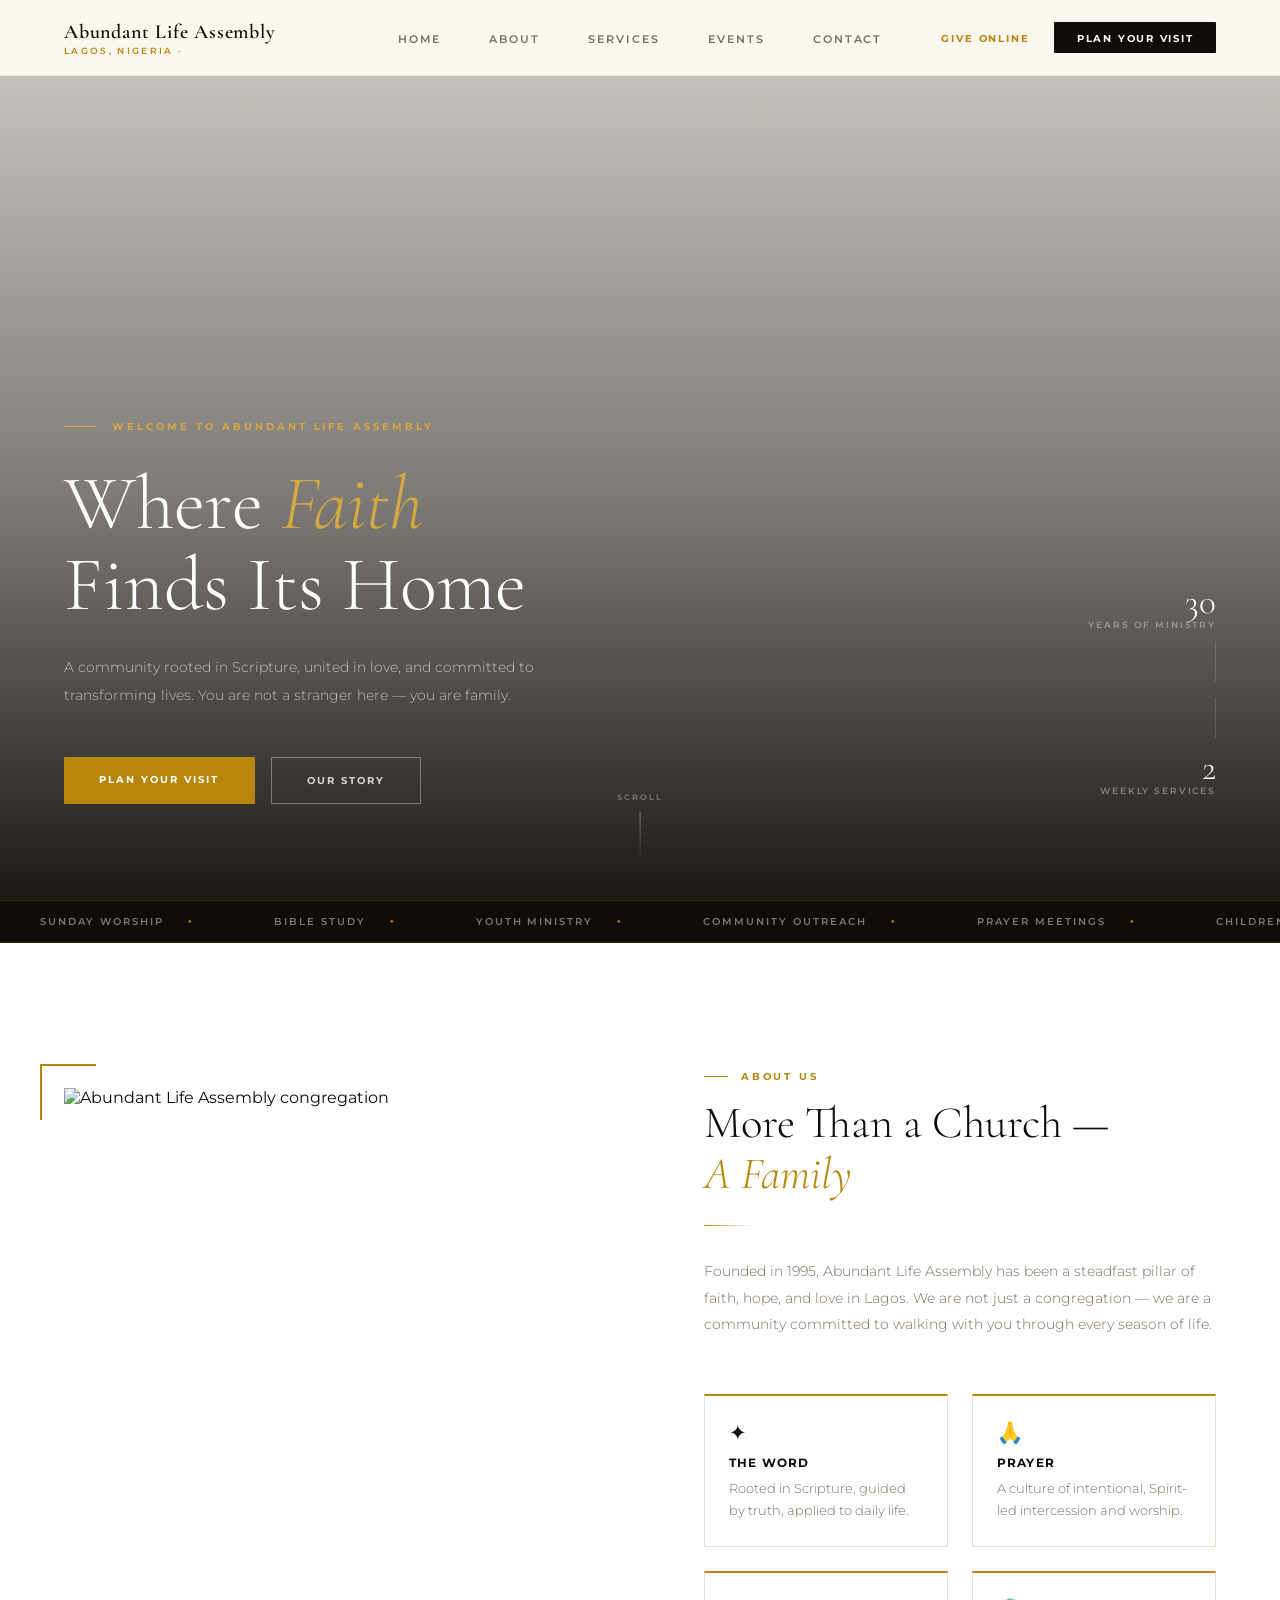
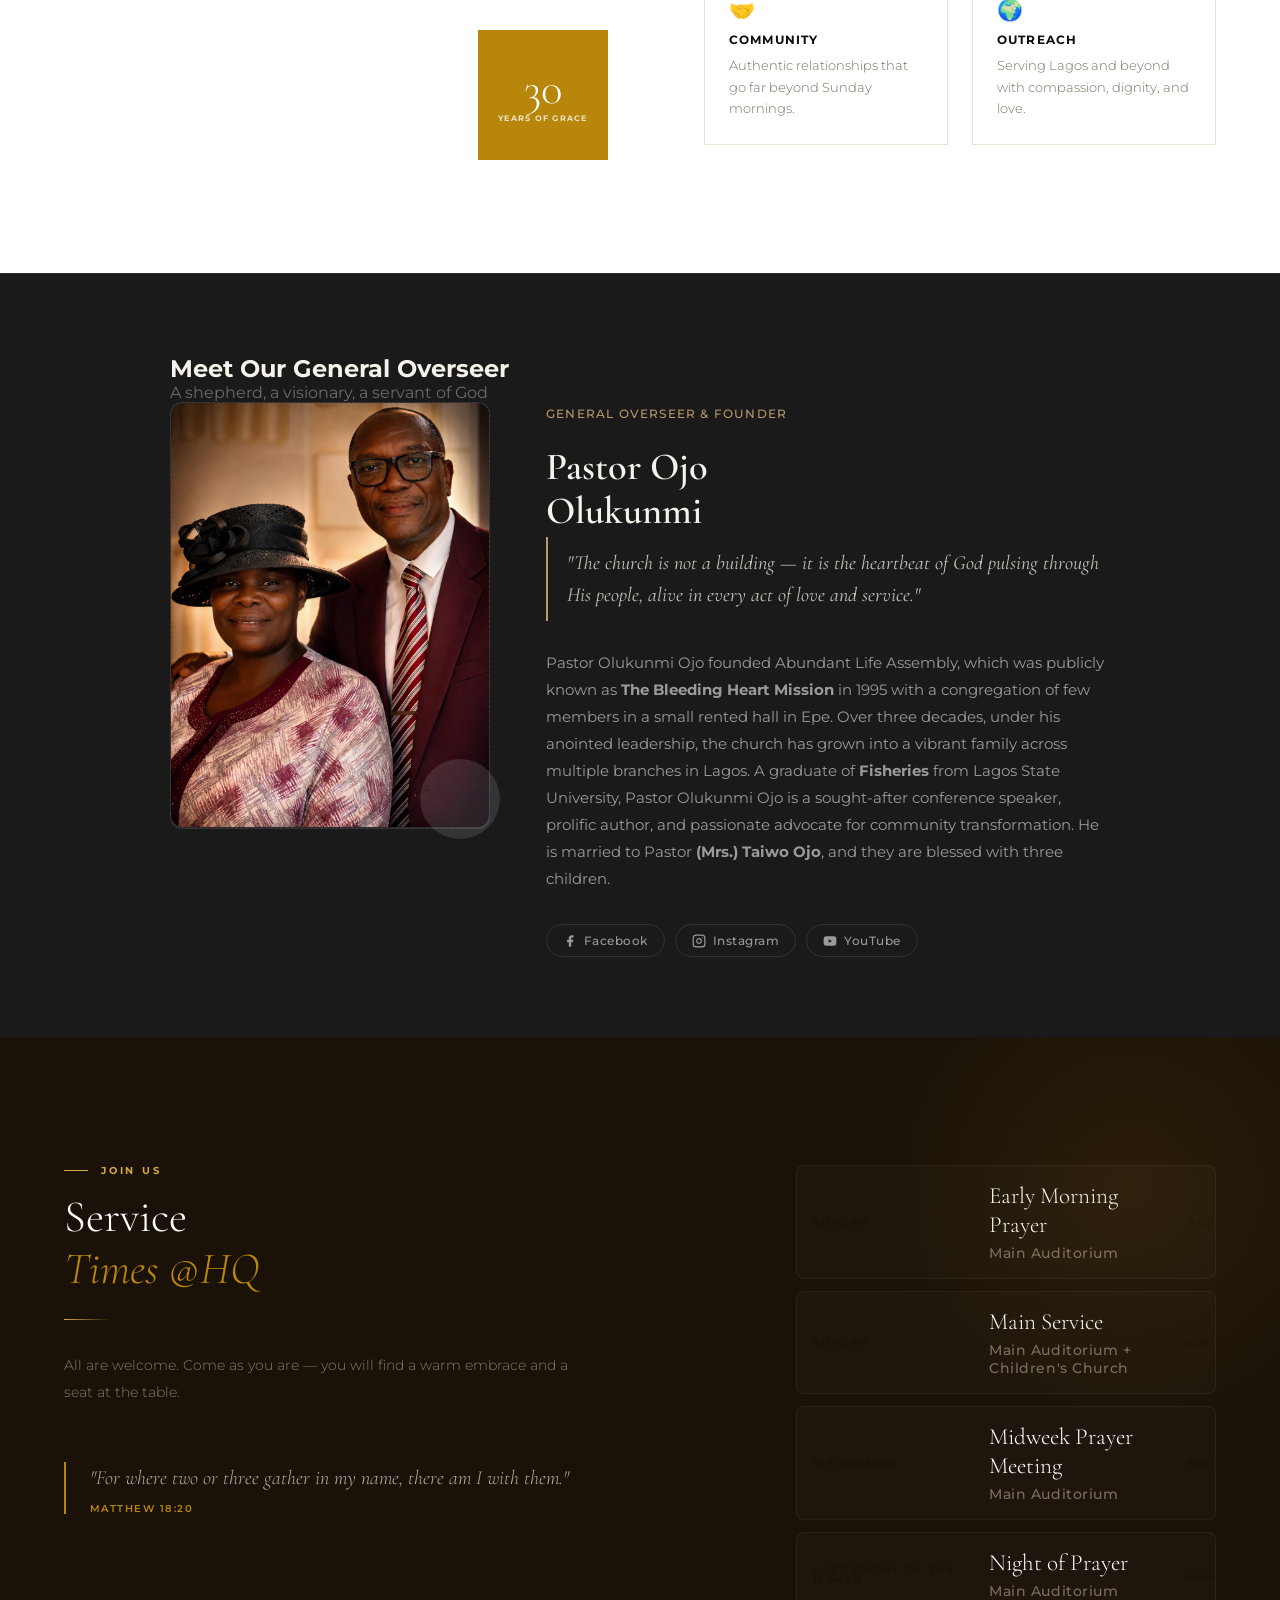
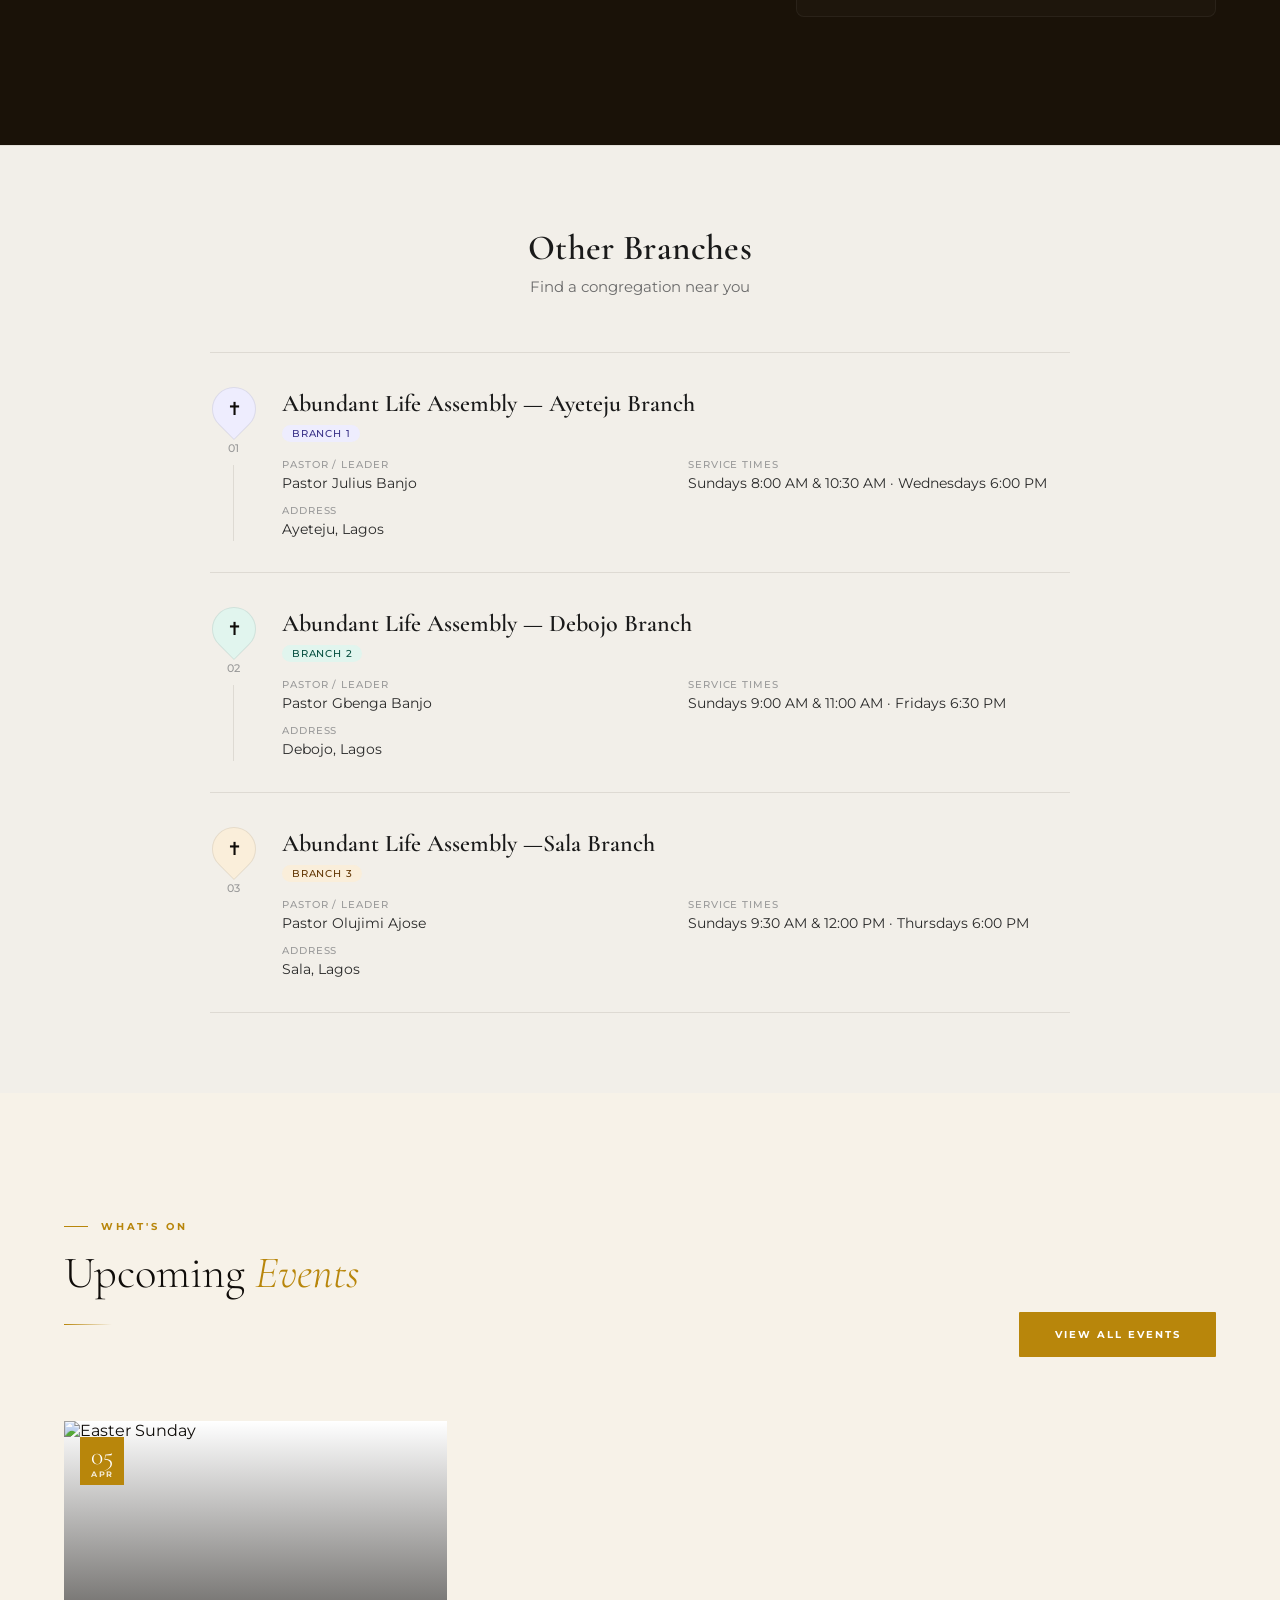
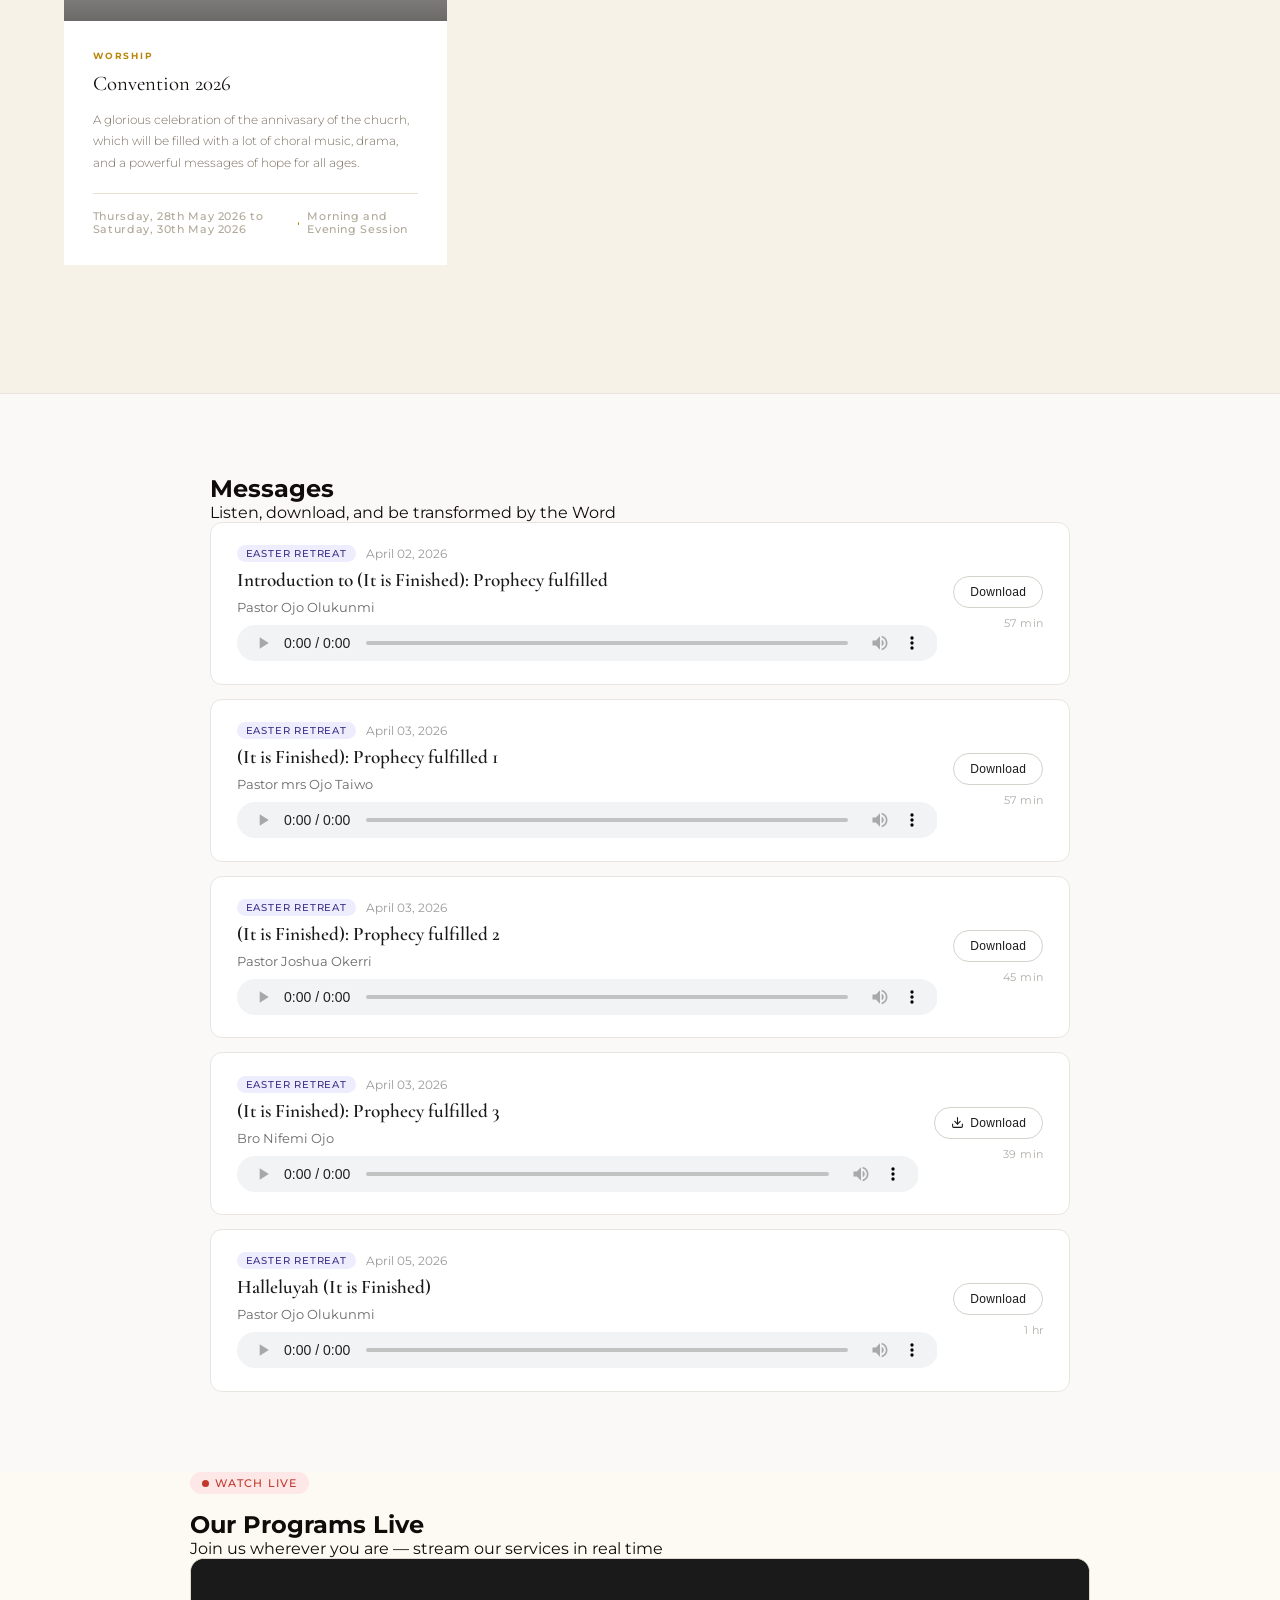
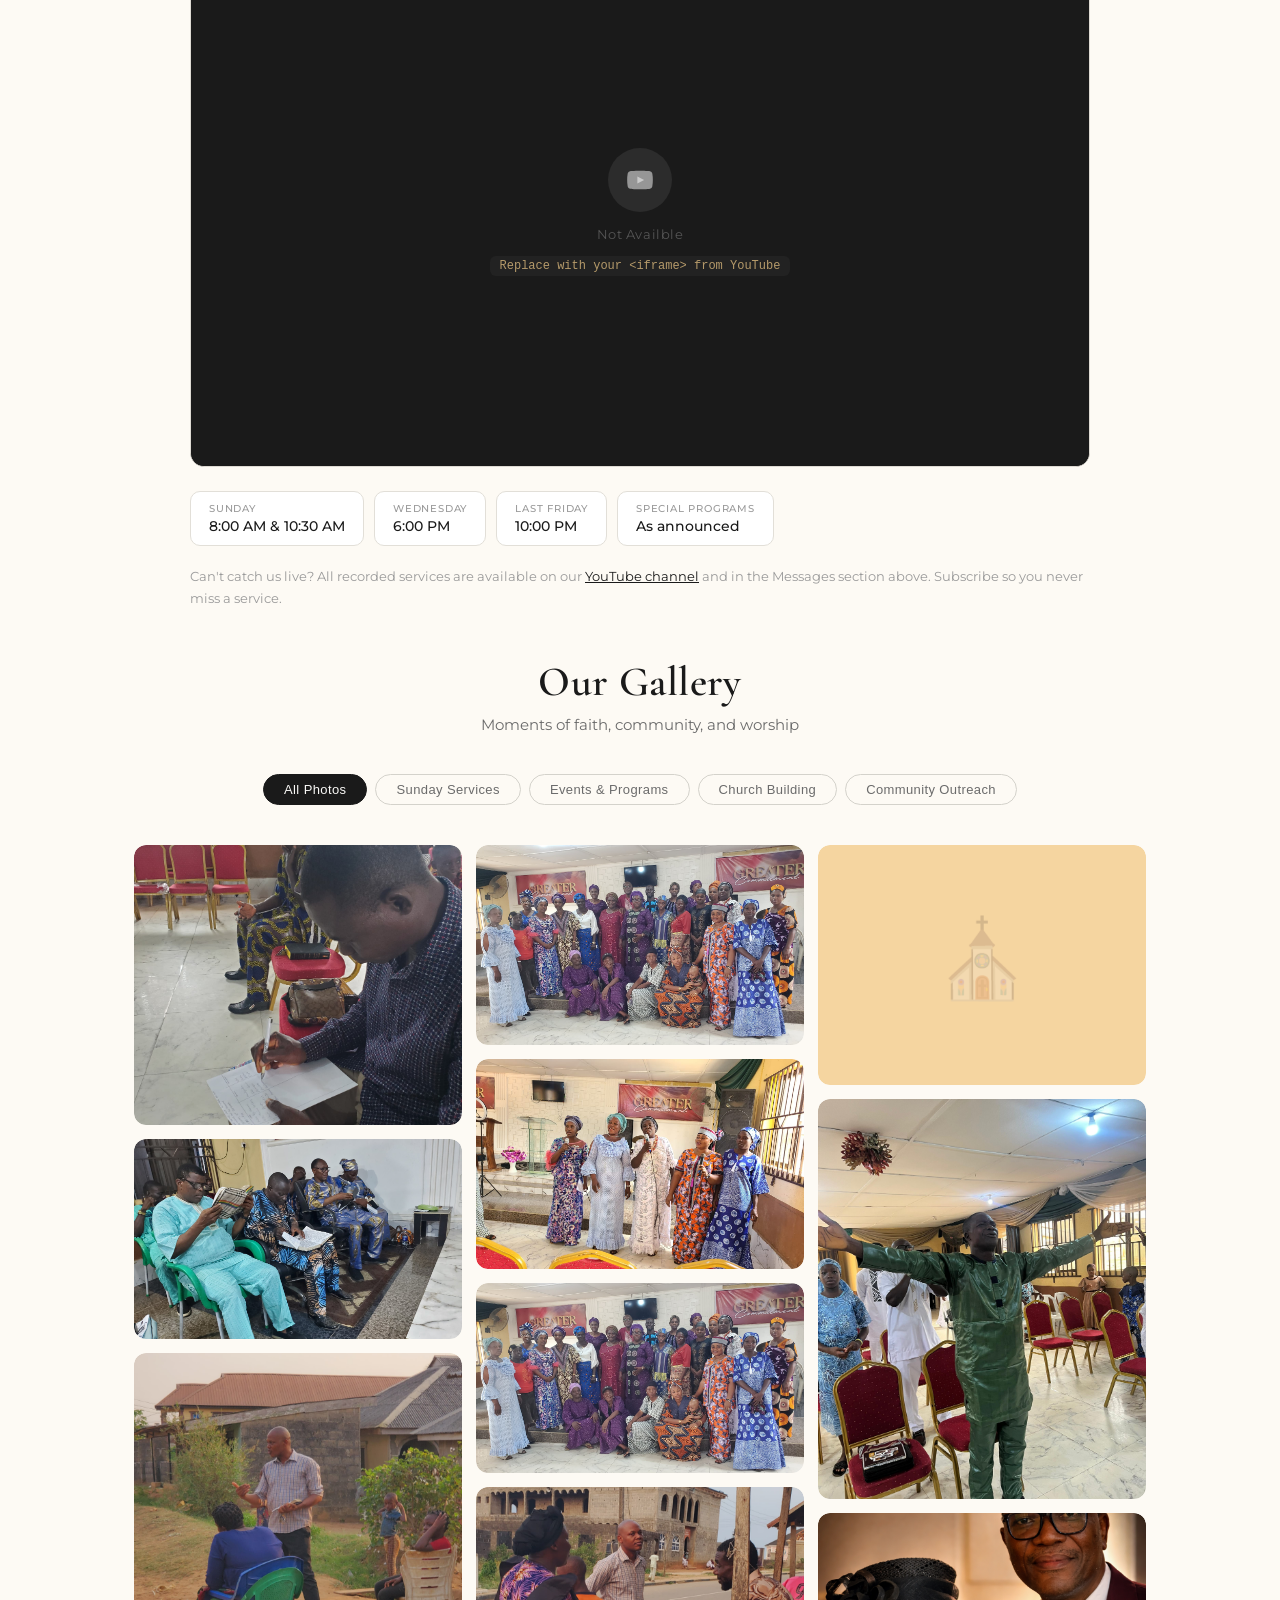
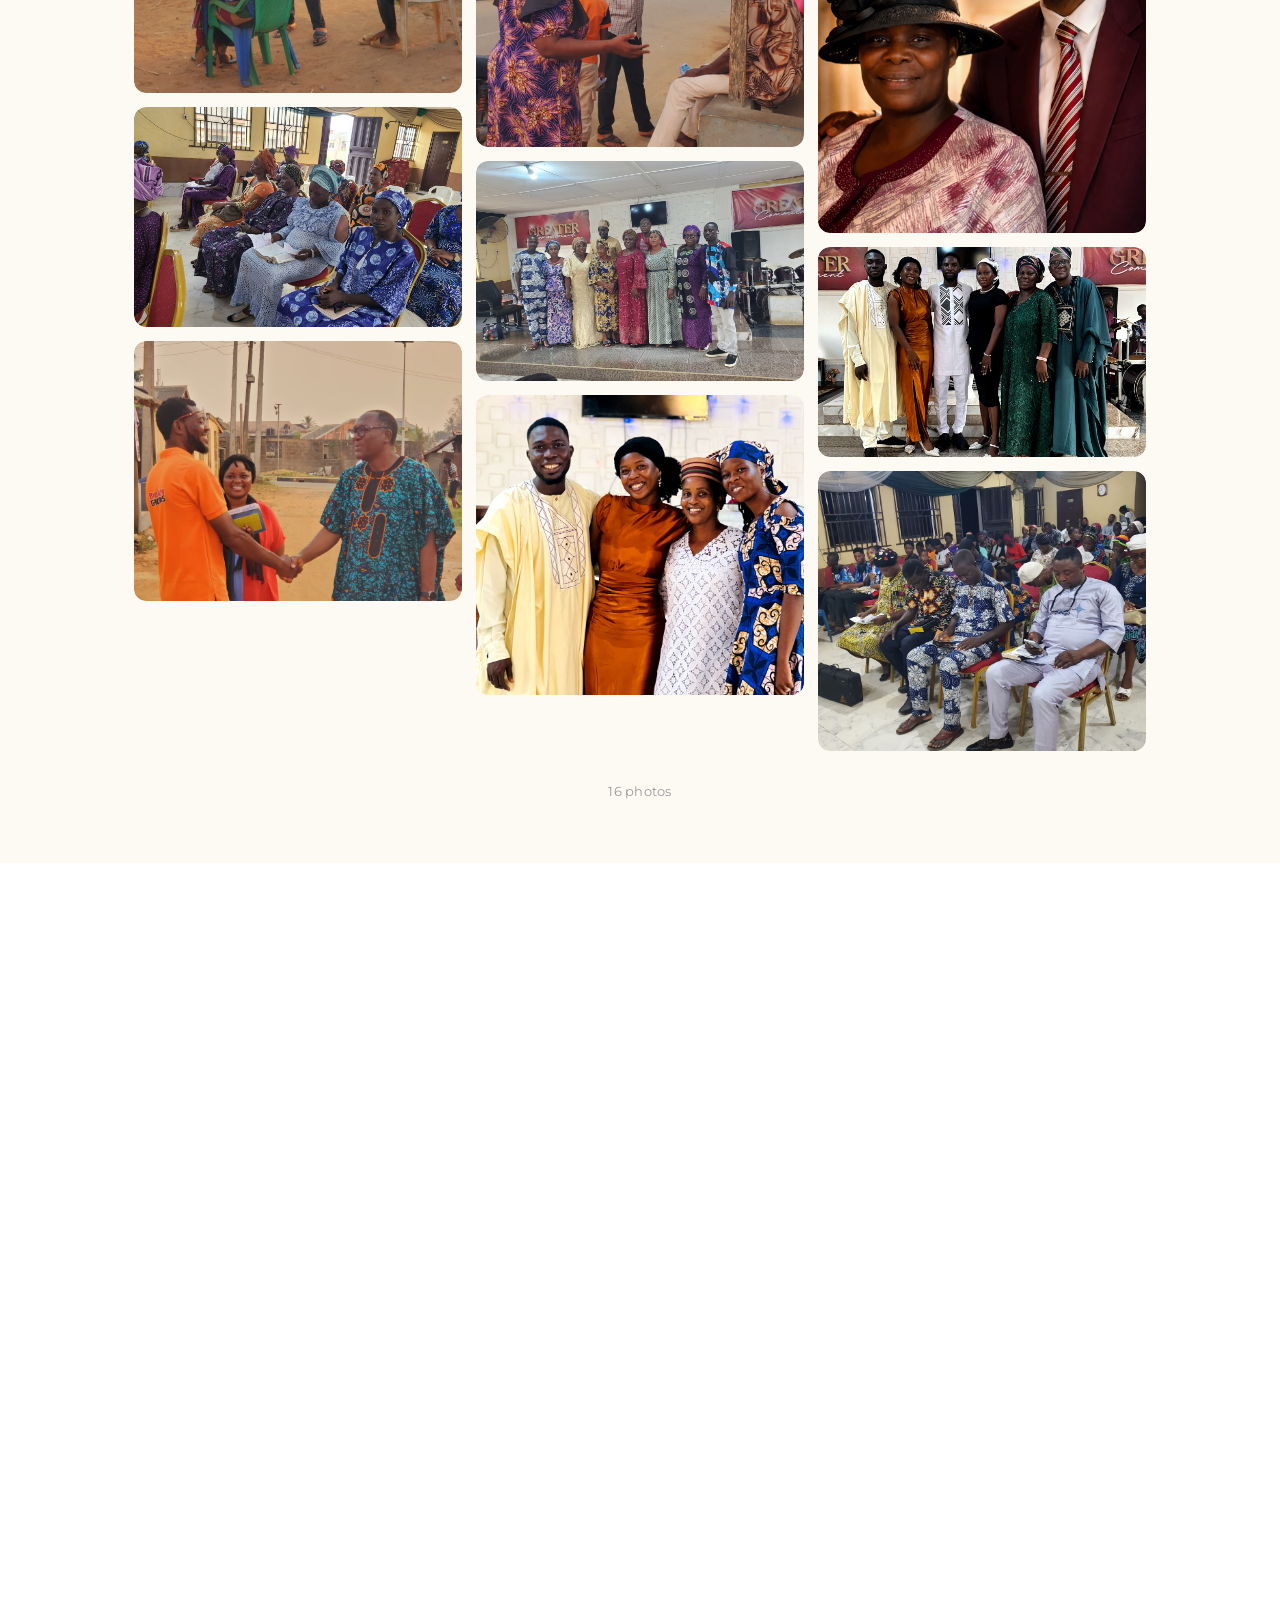
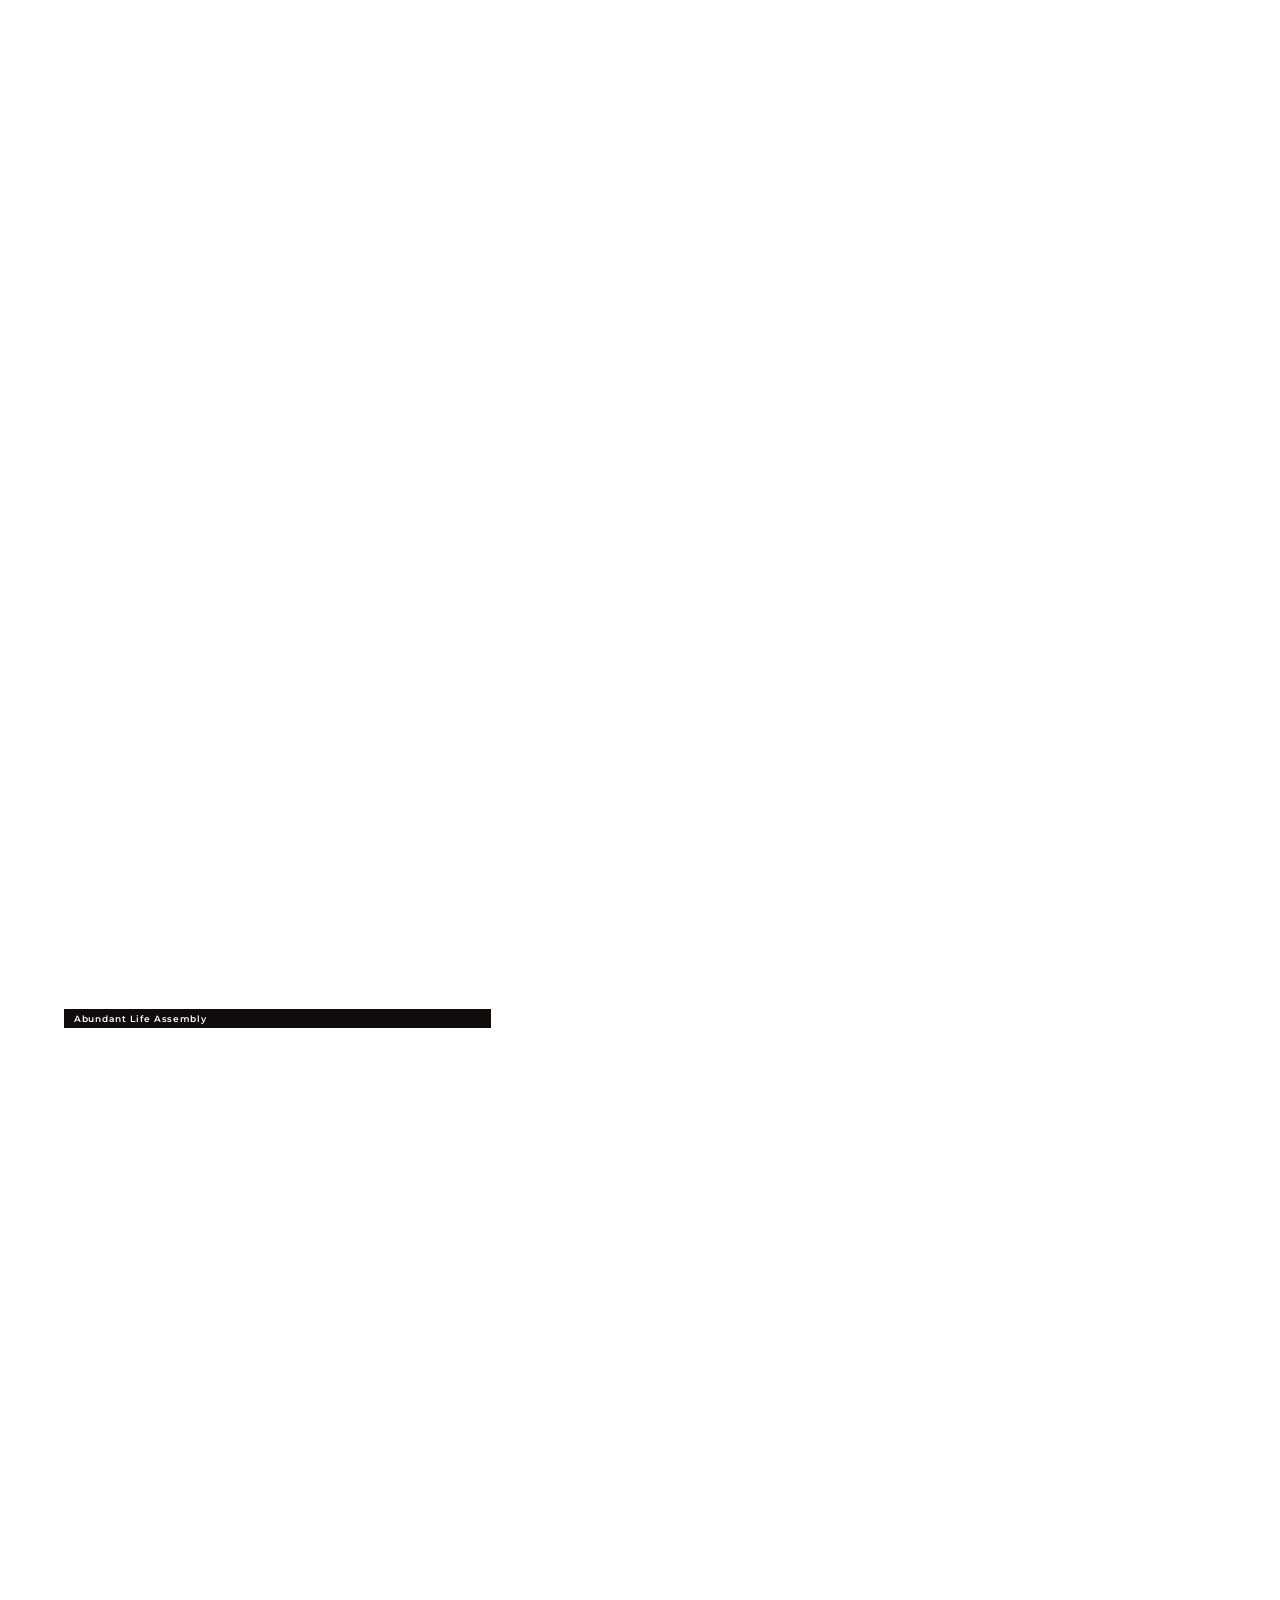
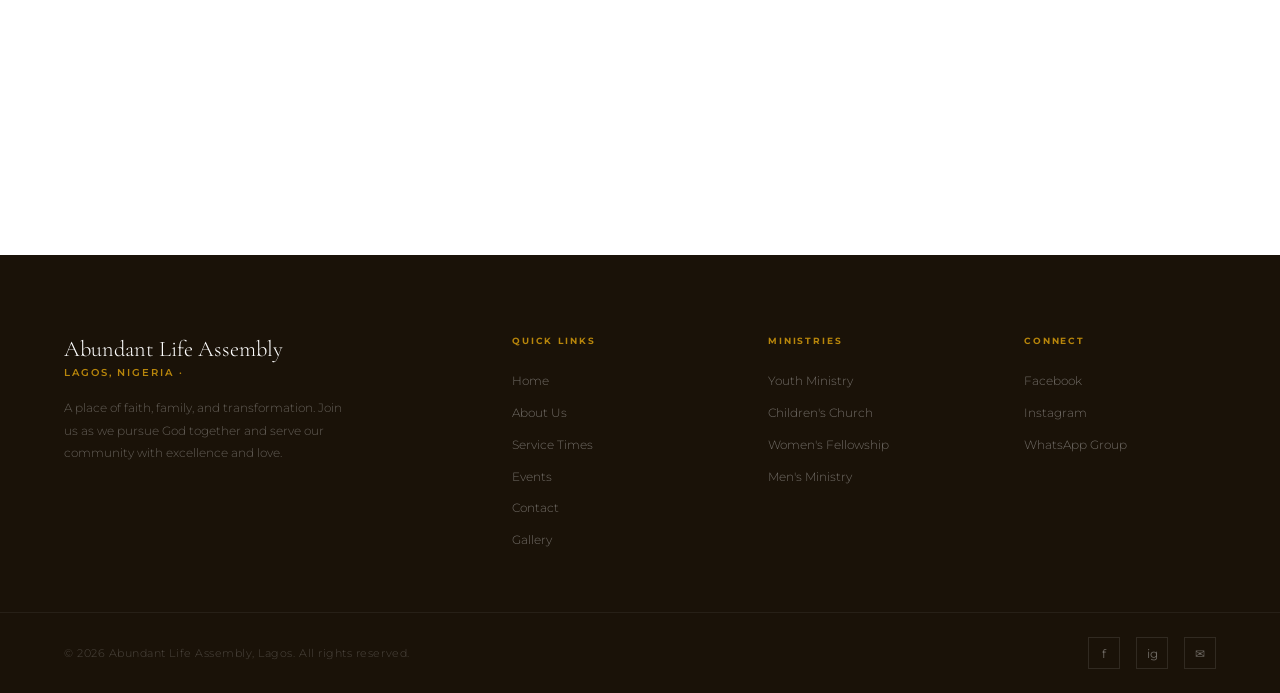
==== index.html @ eda60ba7 "Add ministry pages and contact form" ====
<!DOCTYPE html>
<html lang="en">
<head>
  <meta charset="UTF-8"/>
  <meta name="viewport" content="width=device-width, initial-scale=1.0"/>
  <title>Abundant Life Assembly</title>
  <link rel="preconnect" href="https://fonts.googleapis.com"/>
  <link rel="preconnect" href="https://fonts.gstatic.com" crossorigin/>
  <link href="https://fonts.googleapis.com/css2?family=Cormorant+Garamond:ital,wght@0,300;0,400;0,600;1,300;1,400&family=Montserrat:wght@300;400;500;600;700&display=swap" rel="stylesheet"/>
  <link rel="stylesheet" href="../css/index.css">
</head>

<body>

  <!-- NAV -->
  <nav id="mainNav">
    <a href="#home" class="nav-brand">
      <span class="nav-brand-name">Abundant Life Assembly</span>
      <span class="nav-brand-sub">Lagos, Nigeria · </span>
    </a>
    <ul class="nav-center">
      <li><a href="#home">Home</a></li>
      <li><a href="#about">About</a></li>
      <li><a href="#services">Services</a></li>
      <li><a href="#events">Events</a></li>
      <li><a href="#contact">Contact</a></li>
    </ul>
    <div class="nav-right">
      <a href="#contact" class="nav-give">Give Online</a>
      <a href="#services" class="nav-join">Plan Your Visit</a>
    </div>
  </nav>

  <!-- HERO -->
  <section id="home">
    <div class="hero-bg"></div>
    <div class="hero-content">
      <div class="hero-left">
        <div class="hero-tag">
          <span class="hero-tag-line"></span>
          <span class="hero-tag-text">Welcome to Abundant Life Assembly</span>
        </div>
        <h1 class="hero-h1">Where <em>Faith</em><br>Finds Its Home</h1>
        <p class="hero-desc">A community rooted in Scripture, united in love, and committed to transforming lives. You are not a stranger here — you are family.</p>
        <div class="hero-actions">
          <a href="#services" class="btn-gold">Plan Your Visit</a>
          <a href="#about" class="btn-ghost">Our Story</a>
        </div>
      </div>
      <div class="hero-right">
        <div class="hero-stat">
          <div class="hero-stat-num">30</div>
          <div class="hero-stat-label">Years of Ministry</div>
        </div>
        <div class="hero-stat-divider"></div>
        <div class="hero-stat-divider"></div>
        <div class="hero-stat">
          <div class="hero-stat-num">2</div>
          <div class="hero-stat-label">Weekly Services</div>
        </div>
      </div>
    </div>
    <div class="hero-scroll">Scroll<span class="hero-scroll-bar"></span></div>
  </section>

  <!-- MARQUEE -->
  <div class="marquee-strip">
    <div class="marquee-track">
      <span class="marquee-item">Sunday Worship <span class="marquee-dot">◆</span></span>
      <span class="marquee-item">Bible Study <span class="marquee-dot">◆</span></span>
      <span class="marquee-item">Youth Ministry <span class="marquee-dot">◆</span></span>
      <span class="marquee-item">Community Outreach <span class="marquee-dot">◆</span></span>
      <span class="marquee-item">Prayer Meetings <span class="marquee-dot">◆</span></span>
      <span class="marquee-item">Children's Church <span class="marquee-dot">◆</span></span>
      <span class="marquee-item">Marriage Ministry <span class="marquee-dot">◆</span></span>
      <span class="marquee-item">Worship Team <span class="marquee-dot">◆</span></span>
      <span class="marquee-item">Sunday Worship <span class="marquee-dot">◆</span></span>
      <span class="marquee-item">Bible Study <span class="marquee-dot">◆</span></span>
      <span class="marquee-item">Youth Ministry <span class="marquee-dot">◆</span></span>
      <span class="marquee-item">Community Outreach <span class="marquee-dot">◆</span></span>
      <span class="marquee-item">Prayer Meetings <span class="marquee-dot">◆</span></span>
      <span class="marquee-item">Children's Church <span class="marquee-dot">◆</span></span>
      <span class="marquee-item">Marriage Ministry <span class="marquee-dot">◆</span></span>
      <span class="marquee-item">Worship Team <span class="marquee-dot">◆</span></span>
    </div>
  </div>

  <!-- ABOUT -->
  <section id="about" class="section">
    <div class="about-layout">
      <div class="about-media reveal">
        <div class="about-corner"></div>
        <div class="about-img-wrap">
          <img src="https://images.unsplash.com/photo-1529070538774-1843cb3265df?w=900&q=80" alt="Abundant Life Assembly congregation"/>
        </div>
        <div class="about-badge">
          <span class="about-badge-num">30</span>
          <span class="about-badge-text">Years of Grace</span>
        </div>
      </div>
      <div>
        <p class="eyebrow reveal">About Us</p>
        <h2 class="section-h2 reveal">More Than a Church —<br><em>A Family</em></h2>
        <div class="thin-rule reveal"></div>
        <p class="section-lead reveal">Founded in 1995, Abundant Life Assembly has been a steadfast pillar of faith, hope, and love in Lagos. We are not just a congregation — we are a community committed to walking with you through every season of life.</p>
        <div class="about-pillars">
          <div class="pillar reveal reveal-d1"><div class="pillar-icon">✦</div><div class="pillar-title">The Word</div><p class="pillar-text">Rooted in Scripture, guided by truth, applied to daily life.</p></div>
          <div class="pillar reveal reveal-d2"><div class="pillar-icon">🙏</div><div class="pillar-title">Prayer</div><p class="pillar-text">A culture of intentional, Spirit-led intercession and worship.</p></div>
          <div class="pillar reveal reveal-d1"><div class="pillar-icon">🤝</div><div class="pillar-title">Community</div><p class="pillar-text">Authentic relationships that go far beyond Sunday mornings.</p></div>
          <div class="pillar reveal reveal-d2"><div class="pillar-icon">🌍</div><div class="pillar-title">Outreach</div><p class="pillar-text">Serving Lagos and beyond with compassion, dignity, and love.</p></div>
        </div>
      </div>
    </div>
  </section>

  <section class="overseer-section">
  <div class="overseer-inner">
    <div class="section-header">
      <h2 style="color:#f5f2ec;">Meet Our General Overseer</h2>
      <p style="color:#6b6b6b;">A shepherd, a visionary, a servant of God</p>
    </div>

    <div class="overseer-card">

      <!-- Photo column -->
      <div class="overseer-photo-wrap">
       
        <div class="overseer-photo-placeholder">
     
          <img src="asset/pastor.png" alt="Pastor Ojo Olukunmi"  class="overseer-photo" />
        </div>
        <div class="overseer-accent"></div>
      </div>

      <!-- Info column -->
      <div class="overseer-info">
        <div class="overseer-title">General Overseer &amp; Founder</div>
        <div class="overseer-name">Pastor Ojo<br>Olukunmi</div>

        <div class="overseer-quote">
          <blockquote>
            "The church is not a building — it is the heartbeat of God pulsing through His people, alive in every act of love and service."
          </blockquote>
        </div>
<p class="overseer-bio">
  Pastor Olukunmi Ojo founded Abundant Life Assembly, which was publicly known as <b>The Bleeding Heart Mission</b> in 1995 with a congregation of few members in a small rented hall in Epe. Over three decades, under his anointed leadership, the church has grown into a vibrant family across multiple branches in Lagos. A graduate of <b>Fisheries</b> from Lagos State University, Pastor Olukunmi Ojo is a sought-after conference speaker, prolific author, and passionate advocate for community transformation. He is married to Pastor <b>(Mrs.) Taiwo Ojo</b>, and they are blessed with three children.
</p>

        <div class="overseer-socials">
          <a href="#" class="social-btn" aria-label="Facebook">
            <svg viewBox="0 0 24 24"><path d="M18 2h-3a5 5 0 0 0-5 5v3H7v4h3v8h4v-8h3l1-4h-4V7a1 1 0 0 1 1-1h3z"/></svg>
            Facebook
          </a>
          <a href="#" class="social-btn" aria-label="Instagram">
            <svg viewBox="0 0 24 24" fill="none" stroke="currentColor" stroke-width="2" stroke-linecap="round" stroke-linejoin="round" style="fill:none;width:14px;height:14px;"><rect x="2" y="2" width="20" height="20" rx="5" ry="5"/><path d="M16 11.37A4 4 0 1 1 12.63 8 4 4 0 0 1 16 11.37z"/><line x1="17.5" y1="6.5" x2="17.51" y2="6.5"/></svg>
            Instagram
          </a>
          <a href="#" class="social-btn" aria-label="YouTube">
            <svg viewBox="0 0 24 24"><path d="M22.54 6.42a2.78 2.78 0 0 0-1.95-1.96C18.88 4 12 4 12 4s-6.88 0-8.59.46A2.78 2.78 0 0 0 1.46 6.42 29 29 0 0 0 1 12a29 29 0 0 0 .46 5.58 2.78 2.78 0 0 0 1.95 1.96C5.12 20 12 20 12 20s6.88 0 8.59-.46a2.78 2.78 0 0 0 1.95-1.96A29 29 0 0 0 23 12a29 29 0 0 0-.46-5.58z"/><polygon points="9.75 15.02 15.5 12 9.75 8.98 9.75 15.02" fill="#1a1a1a"/></svg>
            YouTube
          </a>
        
        </div>
      </div>
    </div>
  </div>
</section>


  <!-- SERVICES -->
  <section id="services" class="section">
    <div class="services-layout">
      <div>
        <p class="eyebrow reveal">Join Us</p>
        <h2 class="section-h2 reveal">Service<br><em>Times  @HQ</em></h2>
        <div class="thin-rule reveal"></div>
        <p class="section-lead reveal" style="color:rgba(255,255,255,0.45)">All are welcome. Come as you are — you will find a warm embrace and a seat at the table.</p>
        <div class="service-verse reveal">
          <p class="service-verse-text">"For where two or three gather in my name, there am I with them."</p>
          <p class="service-verse-ref">Matthew 18:20</p>
        </div>
      </div>
      <div class="services-cards reveal">
        <div class="service-row">
          <div class="service-day-col">Sunday</div>
          <div class="service-name-col">Early Morning Prayer<small>Main Auditorium</small></div>
          <div class="service-time-col">7:00 AM — 8:00 AM</div>
        </div>
        <div class="service-row">
          <div class="service-day-col">Sunday</div>
          <div class="service-name-col">Main Service<small>Main Auditorium + Children's Church</small></div>
          <div class="service-time-col">08:30 AM — 11:30 AM</div>
        </div>
              <div class="service-row">
          <div class="service-day-col">Wednesday</div>
          <div class="service-name-col">Midweek Prayer Meeting<small>Main Auditorium</small></div>
          <div class="service-time-col">6:00 PM — 8:00 PM</div>
        </div>
        <div class="service-row">
          <div class="service-day-col">Last Friday of the Month</div>
          <div class="service-name-col">Night of Prayer<small>Main Auditorium</small></div>
          <div class="service-time-col">10:00 PM — 3:00 AM</div>
        </div>
      </div>
    </div>
  </section>
  
<section class="branches-section" id="branches">
  <div class="branches-inner">
    <div class="branches-header">
      <h2>Other Branches</h2>
      <p>Find a congregation near you</p>
    </div>
    <div class="branch-list">

      <!-- ── Branch 1: Ayeteju ── -->
      <div class="branch-item">
        <div class="pin-col">
          <div class="pin pin-1"><span class="pin-inner">✝</span></div>
          <span class="pin-num">01</span>
        </div>
        <div class="branch-content">
          <div class="branch-name">Abundant Life Assembly  —  Ayeteju Branch</div>
          <span class="branch-tag tag-1">Branch 1</span>
          <div class="branch-details">
            <div class="detail-row">
              <span class="detail-label">Pastor / Leader</span>
              <span class="detail-value">Pastor Julius Banjo</span>
            </div>
            <div class="detail-row">
              <span class="detail-label">Service times</span>
              <span class="detail-value">Sundays 8:00 AM &amp; 10:30 AM · Wednesdays 6:00 PM</span>
            </div>
            <div class="detail-row">
              <span class="detail-label">Address</span>
              <span class="detail-value">Ayeteju, Lagos</span>
            </div>
            </div>
        </div>
      </div>

      <!-- ── Branch 2: Debojo ── -->
      <div class="branch-item">
        <div class="pin-col">
          <div class="pin pin-2"><span class="pin-inner">✝</span></div>
          <span class="pin-num">02</span>
        </div>
        <div class="branch-content">
          <div class="branch-name">Abundant Life Assembly  — Debojo Branch</div>
          <span class="branch-tag tag-2">Branch 2</span>
          <div class="branch-details">
            <div class="detail-row">
              <span class="detail-label">Pastor / Leader</span>
              <span class="detail-value">Pastor Gbenga Banjo</span>
            </div>
            <div class="detail-row">
              <span class="detail-label">Service times</span>
              <span class="detail-value">Sundays 9:00 AM &amp; 11:00 AM · Fridays 6:30 PM</span>
            </div>
            <div class="detail-row">
              <span class="detail-label">Address</span>
              <span class="detail-value">Debojo, Lagos</span>
            </div>
                  </div>
        </div>
      </div>
 
      <!-- ── Branch 3: Sala ── -->
      <div class="branch-item">
        <div class="pin-col">
          <div class="pin pin-3"><span class="pin-inner">✝</span></div>
          <span class="pin-num">03</span>
        </div>
        <div class="branch-content">
          <div class="branch-name">Abundant Life Assembly  —Sala Branch</div>
          <span class="branch-tag tag-3">Branch 3</span>
          <div class="branch-details">
            <div class="detail-row">
              <span class="detail-label">Pastor / Leader</span>
              <span class="detail-value">Pastor Olujimi Ajose</span>
            </div>
            <div class="detail-row">
              <span class="detail-label">Service times</span>
              <span class="detail-value">Sundays 9:30 AM &amp; 12:00 PM · Thursdays 6:00 PM</span>
            </div>
            <div class="detail-row">
              <span class="detail-label">Address</span>
              <span class="detail-value">Sala, Lagos</span>
            </div>
                    </div>
        </div>
      </div>
 
    </div><!-- /.branch-list -->
  </div>
</section>
 
  <!-- EVENTS -->
  <section id="events" class="section">
    <div class="events-header">
      <div>
        <p class="eyebrow reveal">What's On</p>
        <h2 class="section-h2 reveal">Upcoming <em>Events</em></h2>
        <div class="thin-rule reveal"></div>
      </div>
      <a href="#events" class="btn-gold reveal" style="white-space:nowrap;height:fit-content">View All Events</a>
    </div>
    <div class="events-grid">
      <div class="event-card reveal">
        <div class="event-img">
          <img src="https://images.unsplash.com/photo-1516450360452-9312f5e86fc7?w=600&q=80" alt="Easter Sunday"/>
          <div class="event-img-overlay"></div>
          <div class="event-date-chip"><span class="event-date-day">05</span><span class="event-date-month">Apr</span></div>
        </div>
        <div class="event-body">
          <p class="event-cat">Worship</p>
          <h3 class="event-title">Convention 2026</h3>
          <p class="event-desc">A glorious celebration of the annivasary of the chucrh, which will be filled with a lot of choral music, drama, and a powerful messages of hope for all ages.</p>
          <div class="event-meta"><span>Thursday, 28th May 2026 to Saturday, 30th May 2026</span><span class="event-meta-dot"></span><span>Morning and Evening Session</span></div>
        </div>
      </div>      
      </div>
    </div>
  </section>

<!-- ══════════════════════════════
     4. MESSAGES
══════════════════════════════ -->
<section class="messages-section">
  <div class="messages-inner">
    <div class="section-header">
      <h2>Messages</h2>
      <p>Listen, download, and be transformed by the Word</p>
    </div>

    <div class="messages-grid">

     
      <div class="message-card">
        <div class="message-left">
          <div class="message-meta">
            <span class="msg-series">Easter Retreat</span>
            <span class="msg-date">April 02, 2026</span>
          </div>
          <div class="message-title">Introduction to (It is Finished): Prophecy fulfilled</div>
          <div class="message-speaker">Pastor Ojo Olukunmi</div>
        
          <audio class="message-audio" controls >
            <source src="audio/one.mp3" type="audio/mpeg" />
            Your browser does not support the audio element.
          </audio>
        </div>
        <div class="message-actions">
      <a href="audio/one.mp3" class="dl-btn" download="Introduction to (It is Finished): Prophecy fulfilled.mp3">
            Download
          </a>
          <span class="msg-duration">57 min</span>
        </div>
      </div>

     
      <div class="message-card">
        <div class="message-left">
          <div class="message-meta">
            <span class="msg-series">Easter Retreat</span>
            <span class="msg-date">April 03, 2026</span>
          </div>
          <div class="message-title">(It is Finished): Prophecy fulfilled 1</div>
          <div class="message-speaker">Pastor mrs Ojo Taiwo</div>
          <audio class="message-audio" controls >
            <source src="audio/two.mp3" type="audio/mpeg" />
          </audio>
        </div>
        <div class="message-actions">
          <a href="audio/two.mp3" class="dl-btn" download="(It is Finished): Prophecy fulfilled 1.mp3">
            Download
          </a>
          <span class="msg-duration">57 min</span>
        </div>
      </div>

      
      <div class="message-card">
        <div class="message-left">
          <div class="message-meta">
            <span class="msg-series">Easter Retreat</span>
            <span class="msg-date">April 03, 2026</span>
          </div>
          <div class="message-title">(It is Finished): Prophecy fulfilled 2</div>
          <div class="message-speaker">Pastor Joshua Okerri</div>
          <audio class="message-audio" controls ">
            <source src="audio/three.mp3" type="audio/mpeg" />
          </audio>
        </div>
        <div class="message-actions">
          <a href="audio/three.mp3" class="dl-btn" download>
            Download
          </a>
          <span class="msg-duration">45 min</span>
        </div>
      </div>

      
      <div class="message-card">
        <div class="message-left">
          <div class="message-meta">
            <span class="msg-series">Easter Retreat</span>
            <span class="msg-date">April 03, 2026</span>
          </div>
          <div class="message-title">(It is Finished): Prophecy fulfilled 3</div>
          <div class="message-speaker">Bro Nifemi Ojo</div>
          <audio class="message-audio" controls ">
            <source src="audio/four.mp3" type="audio/mpeg" />
          </audio>
        </div>
        <div class="message-actions">
          <a href="audio/four.mp3" class="dl-btn" download>
            <svg viewBox="0 0 24 24"><path d="M21 15v4a2 2 0 0 1-2 2H5a2 2 0 0 1-2-2v-4"/><polyline points="7 10 12 15 17 10"/><line x1="12" y1="15" x2="12" y2="3"/></svg>
            Download
          </a>
          <span class="msg-duration">39 min</span>
        </div>
      </div>

      
      <div class="message-card">
        <div class="message-left">
          <div class="message-meta">
            <span class="msg-series">Easter Retreat</span>
            <span class="msg-date">April 05, 2026</span>
          </div>
          <div class="message-title">Halleluyah (It is Finished)</div>
          <div class="message-speaker">Pastor Ojo Olukunmi</div>
          <audio class="message-audio" controls ">
            <source src="audio/five.mp3" type="audio/mpeg" />
          </audio>
        </div>
        <div class="message-actions">
          <a href="audio/five.mp3" class="dl-btn" download>
            Download
          </a>
          <span class="msg-duration">1 hr</span>
        </div>
      </div>

    </div>
  </div>
</section>

<!-- ══════════════════════════════
     5. WATCH LIVE
══════════════════════════════ -->
<section class="live-section">
  <div class="live-inner">
    <div class="section-header">
      <div class="live-badge">
        <span class="live-dot"></span>
        Watch Live
      </div>
      <h2>Our Programs Live</h2>
      <p>Join us wherever you are — stream our services in real time</p>
    </div>

    <div class="yt-embed-wrap">
      <!--
        HOW TO ADD YOUR YOUTUBE LIVE EMBED:
        1. Go to your YouTube channel and click "Go Live" or open any video/live stream.
        2. Click Share → Embed → copy the iframe code.
        3. Replace the placeholder div below with your iframe code.

        Example:
        <iframe
          src="https://www.youtube.com/embed/YOUR_VIDEO_ID?autoplay=1"
          allow="accelerometer; autoplay; clipboard-write; encrypted-media; gyroscope; picture-in-picture"
          allowfullscreen>
        </iframe>

        For a live stream specifically, use your channel's live URL:
        src="https://www.youtube.com/embed/live_stream?channel=YOUR_CHANNEL_ID"
      -->
      <div class="yt-placeholder">
        <div class="yt-placeholder-icon">
          <svg viewBox="0 0 24 24"><path d="M22.54 6.42a2.78 2.78 0 0 0-1.95-1.96C18.88 4 12 4 12 4s-6.88 0-8.59.46A2.78 2.78 0 0 0 1.46 6.42 29 29 0 0 0 1 12a29 29 0 0 0 .46 5.58 2.78 2.78 0 0 0 1.95 1.96C5.12 20 12 20 12 20s6.88 0 8.59-.46a2.78 2.78 0 0 0 1.95-1.96A29 29 0 0 0 23 12a29 29 0 0 0-.46-5.58z"/><polygon points="9.75 15.02 15.5 12 9.75 8.98 9.75 15.02" fill="rgba(255,255,255,0.5)"/></svg>
        </div>
        <p>Not Availble</p>
        <code>Replace with your &lt;iframe&gt; from YouTube</code>
      </div>
    </div>

    <div class="live-schedule">
      <div class="schedule-pill">
        <span class="schedule-pill-day">Sunday</span>
        <span class="schedule-pill-time">8:00 AM &amp; 10:30 AM</span>
      </div>
      <div class="schedule-pill">
        <span class="schedule-pill-day">Wednesday</span>
        <span class="schedule-pill-time">6:00 PM</span>
      </div>
      <div class="schedule-pill">
        <span class="schedule-pill-day"> Last Friday</span>
        <span class="schedule-pill-time">10:00 PM</span>
      </div>
      <div class="schedule-pill">
        <span class="schedule-pill-day">Special programs</span>
        <span class="schedule-pill-time">As announced</span>
      </div>
    </div>

    <p class="live-note">
      Can't catch us live? All recorded services are available on our
      <a href="#">YouTube channel</a> and in the Messages section above.
      Subscribe so you never miss a service.
    </p>
  </div>
</section>


<div class="gallery-wrap" id="gallery">
  <div class="gallery-header">
    <h1>Our Gallery</h1>
    <p>Moments of faith, community, and worship</p>
  </div>

  <div class="filter-tabs">
    <button class="filter-btn active" data-filter="all">All Photos</button>
    <button class="filter-btn" data-filter="sunday">Sunday Services</button>
    <button class="filter-btn" data-filter="events">Events &amp; Programs</button>
    <button class="filter-btn" data-filter="building">Church Building</button>
    <button class="filter-btn" data-filter="community">Community Outreach</button>
  </div>

  <div class="masonry-grid" id="grid"></div>
  <p class="count-label" id="count-label"></p>
</div>
<!-- Lightbox -->
<div class="lightbox" id="lightbox" role="dialog" aria-modal="true" aria-label="Photo viewer">
  <button class="lightbox-close" id="lb-close" aria-label="Close">&#x2715;</button>
  <img id="lb-img" src="" alt="" />
  <span class="lightbox-info" id="lb-caption"></span>
  <span class="kb-hint">Press Esc to close</span>
</div>
  <!-- CONTACT -->
  <section id="contact" class="section">
    <div class="contact-layout">
      <div class="contact-side">
        <div>
          <p class="eyebrow reveal">Get in Touch</p>
          <h2 class="section-h2 reveal">We'd Love to<br><em>Meet You</em></h2>
          <div class="thin-rule reveal"></div>
          <p class="section-lead reveal" style="margin-bottom:0">Whether you're searching for community, seeking prayer, or simply curious — our doors and hearts are open.</p>
        </div>
        <div class="contact-item reveal"><div class="contact-ico">📍</div><div><p class="contact-label">Address</p><p class="contact-val"> 5 Alhaja Oluwakemi Street, Agric, Epe<br />Lagos, Nigeria</p></div></div>
        <div class="contact-item reveal"><div class="contact-ico">📞</div><div><p class="contact-label">Phone</p><p class="contact-val">+234 8023601390</p></div></div>
        <div class="contact-item reveal"><div class="contact-ico">✉️</div><div><p class="contact-label">Email</p><p class="contact-val">...</p></div></div>
        <div class="contact-item reveal"><div class="contact-ico">🕐</div><div><p class="contact-label">Office Hours</p><p class="contact-val">Monday – Friday<br>9:00 AM – 5:00 PM</p></div></div>

<!-- MAP SECTION -->
<section class="map-section reveal">
  <div class="map-container">
    <div class="map-header">
      <h2>Find Us</h2>
      <p>We'd love to have you join us for service</p>
    </div>
    <div class="map-wrapper">
      <iframe
        src="https://maps.google.com/maps?q=5+Alhaja+Oluwakemi+Ogunsanya+Street,+Epe,+Lagos,+Nigeria&t=&z=17&ie=UTF8&iwloc=&output=embed"
        width="100%"
        height="100%"
        style="border:0;"
        allowfullscreen=""
        loading="lazy"
        referrerpolicy="no-referrer-when-downgrade">
      </iframe>
    </div>
    <div class="map-info">
      <div class="map-info-item">
        <span class="map-icon">📍</span>
        <div>
          <h4>Address</h4>
          <p>5, Alhaja Oluwakemi Ogunsanya Street, Epe, Lagos State, Nigeria</p>
        </div>
      </div>
      <div class="map-info-item">
        <span class="map-icon">🕐</span>
        <div>
      </div>
      <div class="map-info-item">
        <span class="map-icon">✉️</span>
        <div>
          <h4>Get Directions</h4>
          <a href="https://maps.google.com/?q=5+Alhaja+Oluwakemi+Ogunsanya+Street,+Epe,+Lagos,+Nigeria" target="_blank">Open in Google Maps</a>
        </div>
      </div>
    </div>
  </div>
</section>
   
  <div class="map-pin-label">Abundant Life Assembly</div>

      <div class="reveal">
        <h3 class="form-title">Send Us a Message</h3>
        <p class="form-subtitle">Fill out the form below and a member of our team will get back to you within 24 hours.</p>
<form class="form-grid" >       
     <div class="form-row-2">
            <div class="field"><label>First Name</label><input type="text" placeholder="John"/></div>
            <div class="field"><label>Last Name</label><input type="text" placeholder="Doe"/></div>
          </div>
          <div class="field"><label>Email Address</label><input type="email" placeholder="john@example.com"/></div>
          <div class="field"><label>Phone Number</label><input type="tel" placeholder="+234 800 000 0000"/></div>
          <div class="field">
            <label>How Can We Help?</label>
            <select>
              <option value="">Select a topic…</option>
              <option>First-Time Visit</option>
              <option>General Enquiry</option>
              <option>Prayer Request</option>
              <option>Membership &amp; Joining</option>
              <option>Volunteering</option>
              <option>Giving &amp; Tithes</option>
              <option>Counselling</option>
            </select>
          </div>
          <div class="field"><label>Your Message</label><textarea placeholder="Share what's on your heart…"></textarea></div>
          <div class="form-submit">
            <button type="submit" class="btn-submit" id="submitBtn">Send Message</button>
            <p class="form-note">We respect your privacy.<br>Your details are kept confidential.</p>
          </div>
        </form>
      </div>
    </div>
  </section>
  <!-- FOOTER -->
  <footer>
    <div class="footer-top">
      <div>
        <div class="footer-logo">Abundant Life Assembly</div>
        <div class="footer-tagline">Lagos, Nigeria · </div>
        <p class="footer-about">A place of faith, family, and transformation. Join us as we pursue God together and serve our community with excellence and love.</p>
      </div>
      <div>
        <p class="footer-col-title">Quick Links</p>
        <ul class="footer-links">
          <li><a href="#home">Home</a></li>
          <li><a href="#about">About Us</a></li>
          <li><a href="#services">Service Times</a></li>
          <li><a href="#events">Events</a></li>
          <li><a href="#contact">Contact</a></li>
          <li><a href="#gallery">Gallery</a></li>
        </ul>
      </div>
      <div>
        <p class="footer-col-title">Ministries</p>
        <ul class="footer-links">
          <li><a href="HTML/youth.html" id="youth" class="active">Youth Ministry</a></li>
          <li><a href="children.html" id="children">Children's Church</a></li>
          <li><a href="women.html" id="women">Women's Fellowship</a></li>
          <li><a href="men.html" id="men">Men's Ministry</a></li>
        </ul>
      </div>
      <div>
        <p class="footer-col-title">Connect</p>
        <ul class="footer-links">
          <li><a href="https://www.facebook.com/thebleedingheartmission">Facebook</a></li>
          <li><a href="https://www.instagram.com/abundantlifeassemblyepehq?igsh=MWw1YzBONWZKYzFhcq==">Instagram</a></li>
          <li><a href="#">WhatsApp Group</a></li>
        </ul>
      </div>
    </div>
    <div class="footer-bottom">
      <p class="footer-copy">© 2026 Abundant Life Assembly, Lagos. All rights reserved.</p>
      <div class="footer-socials">
        <a href="https://www.facebook.com/thebleedingheartmission" title="Facebook">f</a>
        <a href="https://www.instagram.com/abundantlifeassemblyepehq?igsh=MWw1YzBONWZKYzFhcq==" title="Instagram">ig</a>
        <a href="#" title="WhatsApp">✉</a>
      </div>
    </div>
  </footer>
  <script src="javascript/index.js" > 
  </script>
</body>
</html>
---- css/index.css ----
*,
*::before,
*::after {
  box-sizing: border-box;
  margin: 0;
  padding: 0;
}

:root {
  --ink: #0f0c09;
  --deep: #1a1208;
  --gold: #b8860b;
  --gold-lt: #d4a843;
  --gold-pale: #f5e9c8;
  --ivory: #fdfaf4;
  --ivory-2: #f7f2e8;
  --stone: #e8e0d0;
  --muted: #7a6e5f;
  --light: #b0a898;
  --white: #ffffff;
}

html {
  scroll-behavior: smooth;
  font-size: 16px;
}

body {
  font-family: "Montserrat", sans-serif;
  background: var(--ivory);
  color: var(--ink);
  overflow-x: hidden;
}

/* NAV */
nav {
  position: fixed;
  top: 0;
  width: 100%;
  z-index: 200;
  display: flex;
  align-items: center;
  justify-content: space-between;
  padding: 0 4rem;
  height: 76px;
  background: rgba(253, 250, 244, 0.94);
  backdrop-filter: blur(16px) saturate(180%);
  border-bottom: 1px solid rgba(184, 134, 11, 0.15);
  transition: box-shadow 0.3s;
}
nav.scrolled {
  box-shadow: 0 4px 40px rgba(15, 12, 9, 0.08);
}

.nav-brand {
  display: flex;
  flex-direction: column;
  gap: 1px;
  text-decoration: none;
}
.nav-brand-name {
  font-family: "Cormorant Garamond", serif;
  font-size: 1.25rem;
  font-weight: 600;
  color: var(--ink);
  letter-spacing: 0.04em;
}
.nav-brand-sub {
  font-size: 0.58rem;
  font-weight: 600;
  letter-spacing: 0.25em;
  text-transform: uppercase;
  color: var(--gold);
}

.nav-center {
  display: flex;
  gap: 3rem;
  list-style: none;
  position: absolute;
  left: 50%;
  transform: translateX(-50%);
}
.nav-center a {
  font-size: 0.68rem;
  font-weight: 600;
  letter-spacing: 0.18em;
  text-transform: uppercase;
  color: var(--muted);
  text-decoration: none;
  position: relative;
  padding-bottom: 3px;
  transition: color 0.25s;
}
.nav-center a::after {
  content: "";
  position: absolute;
  bottom: 0;
  left: 0;
  width: 0;
  height: 1px;
  background: var(--gold);
  transition: width 0.3s ease;
}
.nav-center a:hover {
  color: var(--ink);
}
.nav-center a:hover::after {
  width: 100%;
}

.nav-right {
  display: flex;
  align-items: center;
  gap: 1.5rem;
}
.nav-give {
  font-size: 0.62rem;
  font-weight: 700;
  letter-spacing: 0.2em;
  text-transform: uppercase;
  color: var(--gold);
  text-decoration: none;
  transition: color 0.2s;
}
.nav-give:hover {
  color: var(--ink);
}
.nav-join {
  background: var(--ink);
  color: var(--ivory);
  font-size: 0.62rem;
  font-weight: 700;
  letter-spacing: 0.18em;
  text-transform: uppercase;
  text-decoration: none;
  padding: 0.6rem 1.4rem;
  border-radius: 1px;
  transition: background 0.25s;
}
.nav-join:hover {
  background: var(--gold);
}

/* HERO */
#home {
  height: 100vh;
  min-height: 700px;
  position: relative;
  display: flex;
  align-items: flex-end;
  overflow: hidden;
}
.hero-bg {
  position: absolute;
  inset: 0;
  background: url("https://images.unsplash.com/photo-1519491050282-cf00c82424b5?w=1800&q=80")
    center/cover no-repeat;
}
.hero-bg::after {
  content: "";
  position: absolute;
  inset: 0;
  background: linear-gradient(
    to top,
    rgba(10, 7, 3, 0.92) 0%,
    rgba(10, 7, 3, 0.52) 45%,
    rgba(10, 7, 3, 0.18) 100%
  );
}
.hero-content {
  position: relative;
  z-index: 2;
  width: 100%;
  padding: 0 4rem 6rem;
  display: flex;
  justify-content: space-between;
  align-items: flex-end;
}
.hero-left {
  max-width: 680px;
}
.hero-tag {
  display: inline-flex;
  align-items: center;
  gap: 1rem;
  margin-bottom: 2rem;
  opacity: 0;
  animation: fadeUp 0.8s 0.2s ease forwards;
}
.hero-tag-line {
  width: 32px;
  height: 1px;
  background: var(--gold-lt);
}
.hero-tag-text {
  font-size: 0.62rem;
  font-weight: 700;
  letter-spacing: 0.3em;
  text-transform: uppercase;
  color: var(--gold-lt);
}
.hero-h1 {
  font-family: "Cormorant Garamond", serif;
  font-size: clamp(3.5rem, 6vw, 6rem);
  font-weight: 300;
  line-height: 1.05;
  color: var(--white);
  margin-bottom: 1.8rem;
  opacity: 0;
  animation: fadeUp 0.9s 0.35s ease forwards;
}
.hero-h1 em {
  font-style: italic;
  color: var(--gold-lt);
}
.hero-desc {
  font-size: 0.9rem;
  font-weight: 300;
  line-height: 1.9;
  color: rgba(255, 255, 255, 0.65);
  max-width: 480px;
  margin-bottom: 3rem;
  opacity: 0;
  animation: fadeUp 0.9s 0.5s ease forwards;
}
.hero-actions {
  display: flex;
  gap: 1rem;
  flex-wrap: wrap;
  opacity: 0;
  animation: fadeUp 0.9s 0.65s ease forwards;
}
.btn-gold {
  background: var(--gold);
  color: var(--white);
  font-size: 0.63rem;
  font-weight: 700;
  letter-spacing: 0.2em;
  text-transform: uppercase;
  text-decoration: none;
  padding: 1rem 2.2rem;
  border-radius: 1px;
  transition:
    background 0.25s,
    transform 0.2s;
  display: inline-block;
}
.btn-gold:hover {
  background: var(--gold-lt);
  transform: translateY(-2px);
}
.btn-ghost {
  border: 1px solid rgba(255, 255, 255, 0.35);
  color: rgba(255, 255, 255, 0.8);
  font-size: 0.63rem;
  font-weight: 700;
  letter-spacing: 0.2em;
  text-transform: uppercase;
  text-decoration: none;
  padding: 1rem 2.2rem;
  border-radius: 1px;
  transition:
    border-color 0.25s,
    color 0.25s;
  display: inline-block;
}
.btn-ghost:hover {
  border-color: var(--gold-lt);
  color: var(--gold-lt);
}

.hero-right {
  opacity: 0;
  animation: fadeIn 1s 0.8s ease forwards;
  display: flex;
  flex-direction: column;
  gap: 0.5rem;
  align-items: flex-end;
  padding-bottom: 0.5rem;
}
.hero-stat {
  text-align: right;
}
.hero-stat-num {
  font-family: "Cormorant Garamond", serif;
  font-size: 2.2rem;
  font-weight: 300;
  color: var(--white);
  line-height: 1;
}
.hero-stat-label {
  font-size: 0.58rem;
  font-weight: 600;
  letter-spacing: 0.2em;
  text-transform: uppercase;
  color: rgba(255, 255, 255, 0.38);
}
.hero-stat-divider {
  width: 1px;
  height: 40px;
  background: rgba(255, 255, 255, 0.14);
  align-self: flex-end;
  margin: 0.25rem 0;
}

.hero-scroll {
  position: absolute;
  bottom: 2.5rem;
  left: 50%;
  transform: translateX(-50%);
  display: flex;
  flex-direction: column;
  align-items: center;
  gap: 0.6rem;
  color: rgba(255, 255, 255, 0.3);
  font-size: 0.53rem;
  font-weight: 700;
  letter-spacing: 0.25em;
  text-transform: uppercase;
  z-index: 2;
  opacity: 0;
  animation: fadeIn 1s 1.2s ease forwards;
}
.hero-scroll-bar {
  width: 1px;
  height: 48px;
  background: linear-gradient(to bottom, rgba(255, 255, 255, 0.4), transparent);
  animation: scrollPulse 2s ease-in-out infinite;
}

/* MARQUEE */
.marquee-strip {
  background: var(--ink);
  padding: 0.9rem 0;
  overflow: hidden;
  border-top: 1px solid rgba(184, 134, 11, 0.25);
  border-bottom: 1px solid rgba(184, 134, 11, 0.25);
}
.marquee-track {
  display: flex;
  white-space: nowrap;
  animation: marquee 28s linear infinite;
}
.marquee-item {
  display: inline-flex;
  align-items: center;
  gap: 1.5rem;
  padding: 0 2.5rem;
  font-size: 0.62rem;
  font-weight: 600;
  letter-spacing: 0.2em;
  text-transform: uppercase;
  color: rgba(255, 255, 255, 0.45);
}
.marquee-dot {
  color: var(--gold);
  font-size: 0.38rem;
}

/* SECTION BASE */
.section {
  padding: 8rem 4rem;
  position: relative;
  z-index: 1;
}
.eyebrow {
  font-size: 0.6rem;
  font-weight: 700;
  letter-spacing: 0.3em;
  text-transform: uppercase;
  color: var(--gold);
  margin-bottom: 1rem;
  display: flex;
  align-items: center;
  gap: 0.8rem;
}
.eyebrow::before {
  content: "";
  display: block;
  width: 24px;
  height: 1px;
  background: var(--gold);
}
.section-h2 {
  font-family: "Cormorant Garamond", serif;
  font-size: clamp(2.2rem, 3.5vw, 3.2rem);
  font-weight: 300;
  line-height: 1.15;
  color: var(--ink);
  margin-bottom: 0.8rem;
}
.section-h2 em {
  font-style: italic;
  color: var(--gold);
}
.thin-rule {
  width: 48px;
  height: 1px;
  background: linear-gradient(to right, var(--gold), transparent);
  margin: 1.5rem 0 2rem;
}
.section-lead {
  font-size: 0.88rem;
  font-weight: 300;
  line-height: 1.9;
  color: var(--muted);
  max-width: 520px;
  margin-bottom: 3.5rem;
}

/* ABOUT */
#about {
  background: var(--white);
}
.about-layout {
  display: grid;
  grid-template-columns: 1fr 1fr;
  gap: 8rem;
  align-items: center;
}
.about-media {
  position: relative;
}
.about-img-wrap {
  position: relative;
  aspect-ratio: 4/5;
  overflow: hidden;
}
.about-img-wrap img {
  width: 100%;
  height: 100%;
  object-fit: cover;
  display: block;
  transition: transform 6s ease;
}
.about-img-wrap:hover img {
  transform: scale(1.04);
}
.about-badge {
  position: absolute;
  bottom: -2rem;
  right: -2rem;
  width: 130px;
  height: 130px;
  background: var(--gold);
  display: flex;
  flex-direction: column;
  align-items: center;
  justify-content: center;
  gap: 2px;
}
.about-badge-num {
  font-family: "Cormorant Garamond", serif;
  font-size: 2.8rem;
  font-weight: 300;
  color: var(--white);
  line-height: 1;
}
.about-badge-text {
  font-size: 0.52rem;
  font-weight: 700;
  letter-spacing: 0.15em;
  text-transform: uppercase;
  color: rgba(255, 255, 255, 0.78);
  text-align: center;
  padding: 0 0.5rem;
}
.about-corner {
  position: absolute;
  top: -1.5rem;
  left: -1.5rem;
  width: 56px;
  height: 56px;
  border-top: 2px solid var(--gold);
  border-left: 2px solid var(--gold);
}
.about-pillars {
  display: grid;
  grid-template-columns: 1fr 1fr;
  gap: 1.5rem;
  margin-top: 3rem;
}
.pillar {
  padding: 1.5rem;
  border: 1px solid var(--stone);
  border-top: 2px solid var(--gold);
  transition: box-shadow 0.3s;
}
.pillar:hover {
  box-shadow: 0 8px 32px rgba(15, 12, 9, 0.07);
}
.pillar-icon {
  font-size: 1.3rem;
  margin-bottom: 0.7rem;
}
.pillar-title {
  font-size: 0.72rem;
  font-weight: 700;
  letter-spacing: 0.1em;
  text-transform: uppercase;
  color: var(--ink);
  margin-bottom: 0.5rem;
}
.pillar-text {
  font-size: 0.8rem;
  font-weight: 300;
  color: var(--muted);
  line-height: 1.7;
}

/* SERVICES */
#services {
  background: var(--deep);
  position: relative;
  overflow: hidden;
}
#services::before {
  content: "";
  position: absolute;
  top: -100px;
  right: -100px;
  width: 500px;
  height: 500px;
  background: radial-gradient(
    circle,
    rgba(184, 134, 11, 0.1) 0%,
    transparent 70%
  );
  pointer-events: none;
}
#services .eyebrow {
  color: var(--gold-lt);
}
#services .eyebrow::before {
  background: var(--gold-lt);
}
#services .section-h2 {
  color: var(--white);
}
#services .section-lead {
  color: rgba(255, 255, 255, 0.45);
}
#services .thin-rule {
  background: linear-gradient(to right, var(--gold-lt), transparent);
}
.services-layout {
  display: grid;
  grid-template-columns: 1fr 2fr;
  gap: 6rem;
  align-items: start;
}
.service-verse {
  border-left: 2px solid var(--gold);
  padding-left: 1.5rem;
  margin-top: 1rem;
}
.service-verse-text {
  font-family: "Cormorant Garamond", serif;
  font-size: 1.25rem;
  font-style: italic;
  font-weight: 300;
  color: rgba(255, 255, 255, 0.65);
  line-height: 1.6;
  margin-bottom: 0.5rem;
}
.service-verse-ref {
  font-size: 0.62rem;
  font-weight: 600;
  letter-spacing: 0.15em;
  text-transform: uppercase;
  color: var(--gold);
}
.services-cards {
  display: flex;
  flex-direction: column;
  gap: 1px;
}
.service-row {
  grid-template-columns: 120px 1fr auto;
  align-items: center;
  gap: 3rem;
  padding: 2rem 2.5rem;
  background: rgba(255, 255, 255, 0.03);
  border: 1px solid rgba(255, 255, 255, 0.05);
  transition: background 0.3s;
  cursor: default;
}
.service-row:hover {
  background: rgba(184, 134, 11, 0.07);
}
.service-day-col {
  font-size: 0.6rem;
  font-weight: 700;
  letter-spacing: 0.2em;
  text-transform: uppercase;
  color: var(--gold);
}
.service-name-col {
  font-family: "Cormorant Garamond", serif;
  font-size: 1.45rem;
  font-weight: 300;
  color: var(--white);
}
.service-name-col small {
  display: block;
  font-family: "Montserrat", sans-serif;
  font-size: 0.68rem;
  font-weight: 300;
  color: rgba(255, 255, 255, 0.3);
  letter-spacing: 0.04em;
  margin-top: 2px;
}
.service-time-col {
  font-size: 0.78rem;
  font-weight: 400;
  color: rgba(255, 255, 255, 0.5);
  text-align: right;
  white-space: nowrap;
}
/* EVENTS */
#events {
  background: var(--ivory-2);
}
.events-header {
  display: flex;
  justify-content: space-between;
  align-items: flex-end;
  margin-bottom: 4rem;
}
.events-grid {
  display: grid;
  grid-template-columns: repeat(3, 1fr);
  gap: 2px;
}
.event-card {
  background: var(--white);
  overflow: hidden;
  position: relative;
  transition:
    transform 0.4s ease,
    box-shadow 0.4s ease;
}
.event-card:hover {
  transform: translateY(-6px);
  box-shadow: 0 20px 60px rgba(15, 12, 9, 0.12);
  z-index: 2;
}
.event-img {
  height: 200px;
  overflow: hidden;
  position: relative;
}
.event-img img {
  width: 100%;
  height: 100%;
  object-fit: cover;
  display: block;
  transition: transform 4s ease;
}
.event-card:hover .event-img img {
  transform: scale(1.06);
}
.event-img-overlay {
  position: absolute;
  inset: 0;
  background: linear-gradient(to top, rgba(10, 7, 3, 0.6), transparent);
}
.event-date-chip {
  position: absolute;
  top: 1rem;
  left: 1rem;
  background: var(--gold);
  padding: 0.4rem 0.7rem;
  display: flex;
  flex-direction: column;
  align-items: center;
}
.event-date-day {
  font-family: "Cormorant Garamond", serif;
  font-size: 1.6rem;
  font-weight: 300;
  color: var(--white);
  line-height: 1;
}
.event-date-month {
  font-size: 0.53rem;
  font-weight: 700;
  letter-spacing: 0.15em;
  text-transform: uppercase;
  color: rgba(255, 255, 255, 0.82);
}
.event-body {
  padding: 1.8rem;
}
.event-cat {
  font-size: 0.58rem;
  font-weight: 700;
  letter-spacing: 0.2em;
  text-transform: uppercase;
  color: var(--gold);
  margin-bottom: 0.6rem;
}
.event-title {
  font-family: "Cormorant Garamond", serif;
  font-size: 1.3rem;
  font-weight: 400;
  color: var(--ink);
  line-height: 1.3;
  margin-bottom: 0.7rem;
}
.event-desc {
  font-size: 0.78rem;
  font-weight: 300;
  color: var(--muted);
  line-height: 1.75;
  margin-bottom: 1.2rem;
}
.event-meta {
  display: flex;
  align-items: center;
  gap: 0.5rem;
  font-size: 0.66rem;
  font-weight: 500;
  letter-spacing: 0.06em;
  color: var(--light);
  border-top: 1px solid var(--stone);
  padding-top: 1rem;
}
.event-meta-dot {
  width: 3px;
  height: 3px;
  background: var(--gold);
  border-radius: 50%;
}

/* CONTACT */
#contact {
  background: var(--white);
}
.contact-layout {
  display: grid;
  grid-template-columns: 5fr 7fr;
  gap: 8rem;
  align-items: start;
}
.contact-side {
  display: flex;
  flex-direction: column;
  gap: 2.5rem;
}
.contact-item {
  display: flex;
  gap: 1.2rem;
  align-items: flex-start;
}
.contact-ico {
  width: 40px;
  height: 40px;
  flex-shrink: 0;
  border: 1px solid var(--stone);
  display: flex;
  align-items: center;
  justify-content: center;
  font-size: 1rem;
}
.contact-label {
  font-size: 0.58rem;
  font-weight: 700;
  letter-spacing: 0.2em;
  text-transform: uppercase;
  color: var(--gold);
  margin-bottom: 0.3rem;
}
.contact-val {
  font-size: 0.86rem;
  font-weight: 300;
  color: var(--ink);
  line-height: 1.65;
}
.contact-map-preview {
  height: 180px;
  background: var(--ivory-2);
  border: 1px solid var(--stone);
  display: flex;
  align-items: center;
  justify-content: center;
  position: relative;
  overflow: hidden;
}
.map-grid {
  position: absolute;
  inset: 0;
  background-image:
    linear-gradient(rgba(184, 134, 11, 0.07) 1px, transparent 1px),
    linear-gradient(90deg, rgba(184, 134, 11, 0.07) 1px, transparent 1px);
  background-size: 24px 24px;
}
.map-pin {
  position: relative;
  z-index: 1;
  display: flex;
  flex-direction: column;
  align-items: center;
  gap: 4px;
}
.map-pin-dot {
  width: 12px;
  height: 12px;
  background: var(--gold);
  border-radius: 50%;
  box-shadow: 0 0 0 4px rgba(184, 134, 11, 0.2);
}
.map-pin-label {
  background: var(--ink);
  color: var(--white);
  font-size: 0.58rem;
  font-weight: 600;
  letter-spacing: 0.1em;
  padding: 0.25rem 0.6rem;
  white-space: nowrap;
}
.form-title {
  font-family: "Cormorant Garamond", serif;
  font-size: 1.8rem;
  font-weight: 300;
  color: var(--ink);
  margin-bottom: 0.5rem;
}
.form-subtitle {
  font-size: 0.8rem;
  font-weight: 300;
  color: var(--muted);
  line-height: 1.7;
  margin-bottom: 2.5rem;
}
.form-grid {
  display: flex;
  flex-direction: column;
  gap: 1.5rem;
}
.form-row-2 {
  display: grid;
  grid-template-columns: 1fr 1fr;
  gap: 1.5rem;
}
.field {
  display: flex;
  flex-direction: column;
  gap: 0.5rem;
}
.field label {
  font-size: 0.58rem;
  font-weight: 700;
  letter-spacing: 0.18em;
  text-transform: uppercase;
  color: var(--muted);
}
.field input,
.field select,
.field textarea {
  border: none;
  border-bottom: 1px solid var(--stone);
  padding: 0.75rem 0;
  background: transparent;
  font-family: "Montserrat", sans-serif;
  font-size: 0.86rem;
  font-weight: 300;
  color: var(--ink);
  outline: none;
  transition: border-color 0.25s;
}
.field input:focus,
.field select:focus,
.field textarea:focus {
  border-color: var(--gold);
}
.field textarea {
  resize: none;
  height: 100px;
}
.form-submit {
  display: flex;
  align-items: center;
  gap: 1.5rem;
  margin-top: 0.5rem;
}
.btn-submit {
  background: var(--ink);
  color: var(--white);
  border: none;
  cursor: pointer;
  font-family: "Montserrat", sans-serif;
  font-size: 0.62rem;
  font-weight: 700;
  letter-spacing: 0.2em;
  text-transform: uppercase;
  padding: 1rem 2.5rem;
  border-radius: 1px;
  transition:
    background 0.25s,
    transform 0.2s;
}
.btn-submit:hover {
  background: var(--gold);
  transform: translateY(-2px);
}
.form-note {
  font-size: 0.68rem;
  font-weight: 300;
  color: var(--light);
  line-height: 1.6;
}

/* FOOTER */
footer {
  background: var(--deep);
  position: relative;
  overflow: hidden;
  z-index: 1;
}
.footer-top {
  display: grid;
  grid-template-columns: 2fr 1fr 1fr 1fr;
  gap: 4rem;
  padding: 5rem 4rem 4rem;
  border-bottom: 1px solid rgba(255, 255, 255, 0.06);
}
.footer-logo {
  font-family: "Cormorant Garamond", serif;
  font-size: 1.4rem;
  font-weight: 300;
  color: var(--white);
  margin-bottom: 0.3rem;
}
.footer-tagline {
  font-size: 0.6rem;
  font-weight: 600;
  letter-spacing: 0.2em;
  text-transform: uppercase;
  color: var(--gold);
  margin-bottom: 1.2rem;
}
.footer-about {
  font-size: 0.78rem;
  font-weight: 300;
  color: rgba(255, 255, 255, 0.32);
  line-height: 1.8;
  max-width: 280px;
}
.footer-col-title {
  font-size: 0.58rem;
  font-weight: 700;
  letter-spacing: 0.2em;
  text-transform: uppercase;
  color: var(--gold);
  margin-bottom: 1.5rem;
}
.footer-links {
  list-style: none;
  display: flex;
  flex-direction: column;
  gap: 0.8rem;
}
.footer-links a {
  font-size: 0.78rem;
  font-weight: 300;
  color: rgba(255, 255, 255, 0.38);
  text-decoration: none;
  transition: color 0.2s;
}
.footer-links a:hover {
  color: var(--gold-lt);
}
.footer-bottom {
  display: flex;
  justify-content: space-between;
  align-items: center;
  padding: 1.5rem 4rem;
  flex-wrap: wrap;
  gap: 1rem;
}
.footer-copy {
  font-size: 0.66rem;
  font-weight: 300;
  color: rgba(255, 255, 255, 0.22);
  letter-spacing: 0.05em;
}
.footer-socials {
  display: flex;
  gap: 1rem;
}
.footer-socials a {
  width: 32px;
  height: 32px;
  border: 1px solid rgba(255, 255, 255, 0.1);
  display: flex;
  align-items: center;
  justify-content: center;
  font-size: 0.75rem;
  color: rgba(255, 255, 255, 0.38);
  text-decoration: none;
  transition:
    border-color 0.2s,
    color 0.2s;
}
.footer-socials a:hover {
  border-color: var(--gold);
  color: var(--gold-lt);
}

/* REVEAL */
.reveal {
  opacity: 0;
  transform: translateY(26px);
  transition:
    opacity 0.8s ease,
    transform 0.8s ease;
}
.reveal.in {
  opacity: 1;
  transform: none;
}
.reveal-d1 {
  transition-delay: 0.1s;
}
.reveal-d2 {
  transition-delay: 0.2s;
}
.reveal-d3 {
  transition-delay: 0.3s;
}

/* KEYFRAMES */
@keyframes fadeUp {
  from {
    opacity: 0;
    transform: translateY(24px);
  }
  to {
    opacity: 1;
    transform: none;
  }
}
@keyframes fadeIn {
  from {
    opacity: 0;
  }
  to {
    opacity: 1;
  }
}
@keyframes marquee {
  from {
    transform: translateX(0);
  }
  to {
    transform: translateX(-50%);
  }
}
@keyframes scrollPulse {
  0%,
  100% {
    opacity: 0.35;
  }
  50% {
    opacity: 1;
  }
}

/* RESPONSIVE */
@media (max-width: 1024px) {
  .section {
    padding: 5rem 2rem;
  }
  nav {
    padding: 0 1.5rem;
  }
  .nav-center {
    display: none;
  }
  #home .hero-content {
    padding: 0 2rem 5rem;
  }
  .hero-right {
    display: none;
  }
  .about-layout,
  .services-layout,
  .contact-layout {
    grid-template-columns: 1fr;
    gap: 3.5rem;
  }
  .events-grid {
    grid-template-columns: 1fr;
  }
  .footer-top {
    grid-template-columns: 1fr 1fr;
    gap: 2.5rem;
    padding: 3.5rem 2rem 3rem;
  }
  .footer-bottom {
    padding: 1.5rem 2rem;
  }
  .form-row-2 {
    grid-template-columns: 1fr;
  }
}


    .gallery-wrap {
      max-width: 1060px;
      margin: 0 auto;
      padding: 3rem 1.5rem 4rem;
    }

    /* ── Header ── */
    .gallery-header {
      text-align: center;
      margin-bottom: 2.5rem;
    }

    .gallery-header h1 {
      font-family: 'Cormorant Garamond', serif;
      font-size: 2.6rem;
      font-weight: 600;
      color: #1a1a1a;
      letter-spacing: 0.01em;
    }

    .gallery-header p {
      font-size: 15px;
      color: #6b6b6b;
      margin-top: 8px;
    }

    /* ── Filter tabs ── */
    .filter-tabs {
      display: flex;
      flex-wrap: wrap;
      gap: 8px;
      justify-content: center;
      margin-bottom: 2.5rem;
    }

    .filter-btn {
      padding: 7px 20px;
      font-size: 13px;
      font-family: 'Jost', sans-serif;
      font-weight: 500;
      border: 1px solid #d4d2cb;
      border-radius: 100px;
      background: transparent;
      color: #6b6b6b;
      cursor: pointer;
      transition: all 0.2s ease;
      letter-spacing: 0.03em;
    }

    .filter-btn:hover {
      background: #f0ede8;
      color: #1a1a1a;
    }

    .filter-btn.active {
      background: #1a1a1a;
      color: #faf9f7;
      border-color: #1a1a1a;
    }

    /* ── Masonry grid ── */
    .masonry-grid {
      columns: 3;
      column-gap: 14px;
    }

    @media (max-width: 720px) { .masonry-grid { columns: 2; } }
    @media (max-width: 440px) { .masonry-grid { columns: 1; } }

    /* ── Photo cards ── */
    .photo-card {
      break-inside: avoid;
      margin-bottom: 14px;
      border-radius: 12px;
      overflow: hidden;
      position: relative;
      cursor: pointer;
      transition: transform 0.22s ease, opacity 0.3s ease;
    }

    .photo-card.hidden {
      display: none;
    }

    .photo-card:hover {
      transform: scale(1.025);
    }

    .photo-card img {
      width: 100%;
      display: block;
      border-radius: 12px;
      object-fit: cover;
    }

    /* Hover overlay */
    .photo-overlay {
      position: absolute;
      inset: 0;
      background: rgba(0, 0, 0, 0);
      border-radius: 12px;
      display: flex;
      align-items: flex-end;
      padding: 16px;
      transition: background 0.25s ease;
    }

    .photo-card:hover .photo-overlay {
      background: rgba(0, 0, 0, 0.40);
    }

    .photo-label {
      font-size: 12px;
      font-weight: 500;
      color: #fff;
      opacity: 0;
      transition: opacity 0.25s ease;
      letter-spacing: 0.06em;
      text-transform: uppercase;
    }

    .photo-card:hover .photo-label {
      opacity: 1;
    }

    /* Category badge (top-left, appears on hover) */
    .cat-badge {
      position: absolute;
      top: 10px;
      left: 10px;
      font-size: 10px;
      font-weight: 500;
      padding: 3px 10px;
      border-radius: 100px;
      letter-spacing: 0.05em;
      text-transform: uppercase;
      opacity: 0;
      transition: opacity 0.25s ease;
    }

    .photo-card:hover .cat-badge { opacity: 1; }

    .badge-sunday    { background: #EEEDFE; color: #3C3489; }
    .badge-events    { background: #E1F5EE; color: #085041; }
    .badge-building  { background: #FAEEDA; color: #633806; }
    .badge-community { background: #FAECE7; color: #712B13; }

    /* ── Count label ── */
    .count-label {
      font-size: 13px;
      color: #9a9a9a;
      text-align: center;
      margin-top: 2rem;
      letter-spacing: 0.02em;
    }

    /* ── Lightbox ── */
    .lightbox {
      display: none;
      position: fixed;
      inset: 0;
      background: rgba(0, 0, 0, 0.85);
      z-index: 9999;
      align-items: center;
      justify-content: center;
      padding: 2rem;
    }

    .lightbox.open {
      display: flex;
    }

    .lightbox img {
      max-width: 85vw;
      max-height: 85vh;
      border-radius: 12px;
      object-fit: contain;
      box-shadow: 0 8px 48px rgba(0,0,0,0.5);
    }

    .lightbox-info {
      position: fixed;
      bottom: 2rem;
      left: 50%;
      transform: translateX(-50%);
      color: #fff;
      font-size: 13px;
      letter-spacing: 0.06em;
      text-transform: uppercase;
      opacity: 0.75;
    }

    .lightbox-close {
      position: fixed;
      top: 1.5rem;
      right: 1.5rem;
      background: rgba(255, 255, 255, 0.15);
      border: none;
      color: #fff;
      font-size: 20px;
      width: 42px;
      height: 42px;
      border-radius: 50%;
      cursor: pointer;
      display: flex;
      align-items: center;
      justify-content: center;
      transition: background 0.2s;
    }

    .lightbox-close:hover {
      background: rgba(255, 255, 255, 0.28);
    }

    /* ── Keyboard hint ── */
    .kb-hint {
      position: fixed;
      bottom: 1.5rem;
      right: 1.5rem;
      font-size: 11px;
      color: rgba(255,255,255,0.45);
      letter-spacing: 0.04em;
    }

     /* ════════════════════════════════
       BRANCHES SECTION
    ════════════════════════════════ */
    .branches-section {
      background: #f2efe9;
      padding: 5rem 1.5rem;
      border-top: 1px solid #e2dfd8;
    }
 
    .branches-inner {
      max-width: 860px;
      margin: 0 auto;
    }
 
    .branches-header {
      text-align: center;
      margin-bottom: 3.5rem;
    }
 
    .branches-header h2 {
      font-family: 'Cormorant Garamond', serif;
      font-size: 2.2rem;
      font-weight: 600;
      color: #1a1a1a;
      letter-spacing: 0.01em;
    }
 
    .branches-header p {
      font-size: 15px;
      color: #6b6b6b;
      margin-top: 8px;
    }
 
    /* ── Branch list ── */
    .branch-list {
      display: flex;
      flex-direction: column;
      gap: 0;
    }
 
    .branch-item {
      display: grid;
      grid-template-columns: 48px 1fr;
      gap: 0 24px;
      padding: 2rem 0;
      border-bottom: 1px solid #dedad3;
      position: relative;
      transition: background 0.2s;
    }
 
    .branch-item:first-child {
      border-top: 1px solid #dedad3;
    }
 
    /* Vertical connector line between pins */
    .branch-item:not(:last-child) .pin-col::after {
      content: '';
      display: block;
      width: 1px;
      background: #dedad3;
      position: absolute;
      left: 23px;
      top: calc(2rem + 48px);
      bottom: -1px;
    }
 
    /* ── Pin column ── */
    .pin-col {
      display: flex;
      flex-direction: column;
      align-items: center;
      padding-top: 2px;
      position: relative;
    }
 
    .pin {
      width: 44px;
      height: 44px;
      border-radius: 50% 50% 50% 0;
      transform: rotate(-45deg);
      display: flex;
      align-items: center;
      justify-content: center;
      flex-shrink: 0;
      border: 1.5px solid rgba(0,0,0,0.08);
    }
 
    .pin-inner {
      transform: rotate(45deg);
      font-size: 18px;
      line-height: 1;
    }
 
    .pin-num {
      margin-top: 10px;
      font-size: 11px;
      font-weight: 500;
      color: #9a9a9a;
      letter-spacing: 0.08em;
      text-transform: uppercase;
    }
 
    /* Pin colour variants */
    .pin-1 { background: #EEEDFE; }
    .pin-2 { background: #E1F5EE; }
    .pin-3 { background: #FAEEDA; }
 
    /* ── Branch content ── */
    .branch-content {
      padding-top: 4px;
    }
 
    .branch-name {
      font-family: 'Cormorant Garamond', serif;
      font-size: 1.5rem;
      font-weight: 600;
      color: #1a1a1a;
      margin-bottom: 4px;
    }
 
    .branch-tag {
      display: inline-block;
      font-size: 10px;
      font-weight: 500;
      letter-spacing: 0.08em;
      text-transform: uppercase;
      padding: 2px 10px;
      border-radius: 100px;
      margin-bottom: 16px;
    }
 
    .tag-1 { background: #EEEDFE; color: #3C3489; }
    .tag-2 { background: #E1F5EE; color: #085041; }
    .tag-3 { background: #FAEEDA; color: #633806; }
 
    .branch-details {
      display: grid;
      grid-template-columns: 1fr 1fr;
      gap: 10px 24px;
    }
 
    @media (max-width: 560px) {
      .branch-details { grid-template-columns: 1fr; }
    }
 
    .detail-row {
      display: flex;
      flex-direction: column;
      gap: 2px;
    }
 
    .detail-label {
      font-size: 10px;
      font-weight: 500;
      letter-spacing: 0.09em;
      text-transform: uppercase;
      color: #9a9a9a;
    }
 
    .detail-value {
      font-size: 14px;
      color: #2a2a2a;
      line-height: 1.5;
    }
 
    .detail-value a {
      color: #2a2a2a;
      text-decoration: none;
      border-bottom: 1px solid #c4c1ba;
      transition: border-color 0.2s;
    }
 
    .detail-value a:hover {
      border-color: #1a1a1a;
    }
 
    @media (max-width: 560px) {
      .branch-item { grid-template-columns: 36px 1fr; gap: 0 16px; }
      .pin { width: 36px; height: 36px; }
      .pin-inner { font-size: 15px; }
      .branch-item:not(:last-child) .pin-col::after { left: 17px; }
    }
    .overseer-section {
      padding: 5rem 1.5rem;
      background: #1a1a1a;
      border-top: 1px solid #2a2a2a;
    }
    .overseer-inner { max-width: 940px; margin: 0 auto; }
    .overseer-inner .section-header h2 { color: #f5f2ec; }
    .overseer-inner .section-header p  { color: #9a9a9a; }

    .overseer-card {
      display: grid;
      grid-template-columns: 320px 1fr;
      gap: 3.5rem;
      align-items: start;
    }
    @media (max-width: 760px) {
      .overseer-card { grid-template-columns: 1fr; }
      .overseer-photo-wrap { max-width: 280px; margin: 0 auto; }
    }

    .overseer-photo-wrap { position: relative; }
    .overseer-photo {
      width: 100%;
      aspect-ratio: 3/4;
      object-fit: cover;
      border-radius: 12px;
      display: block;
      background: #2e2e2e;
    }
    /* Placeholder shown when no real photo is set */
    .overseer-photo-placeholder {
      width: 100%;
      aspect-ratio: 3/4;
      border-radius: 12px;
      background: #2a2a2a;
      display: flex;
      flex-direction: column;
      align-items: center;
      justify-content: center;
      gap: 12px;
      border: 1px dashed #3a3a3a;
    }
    .overseer-photo-placeholder span { font-size: 48px; opacity: 0.3; }
    .overseer-photo-placeholder p { font-size: 12px; color: #555; letter-spacing: 0.06em; text-transform: uppercase; }

    .overseer-accent {
      position: absolute;
      bottom: -10px; right: -10px;
      width: 80px; height: 80px;
      border-radius: 50%;
      background: #EEEDFE;
      opacity: 0.12;
      pointer-events: none;
    }

    .overseer-info { padding-top: 4px; }
    .overseer-name {
      font-family: 'Cormorant Garamond', serif;
      font-size: 2.4rem;
      font-weight: 600;
      color: #f5f2ec;
      line-height: 1.15;
      margin-bottom: 4px;
    }
    .overseer-title {
      font-size: 12px;
      font-weight: 500;
      letter-spacing: 0.1em;
      text-transform: uppercase;
      color: #b59a6a;
      margin-bottom: 1.5rem;
    }

    .overseer-quote {
      border-left: 2px solid #b59a6a;
      padding: 0.6rem 0 0.6rem 1.2rem;
      margin-bottom: 1.8rem;
    }
    .overseer-quote blockquote {
      font-family: 'Cormorant Garamond', serif;
      font-style: italic;
      font-size: 1.25rem;
      color: #c8c2b8;
      line-height: 1.6;
    }

    .overseer-bio {
      font-size: 15px;
      color: #9a9a9a;
      line-height: 1.8;
      margin-bottom: 2rem;
    }

    .overseer-socials {
      display: flex;
      gap: 10px;
      flex-wrap: wrap;
    }
    .social-btn {
      display: inline-flex;
      align-items: center;
      gap: 7px;
      padding: 8px 16px;
      border-radius: 100px;
      border: 1px solid #333;
      font-size: 12px;
      font-weight: 500;
      letter-spacing: 0.04em;
      color: #9a9a9a;
      text-decoration: none;
      transition: border-color 0.2s, color 0.2s;
    }
    .social-btn:hover { border-color: #b59a6a; color: #f5f2ec; }
    .social-btn svg { width: 14px; height: 14px; fill: currentColor; }

    /* /* ════════════════════════════════
       4. MESSAGES
    ════════════════════════════════ */
    .messages-section {
      padding: 5rem 1.5rem;
      background: #faf9f7;
      border-top: 1px solid #e8e5e0;
    }
    .messages-inner { max-width: 860px; margin: 0 auto; }

    .messages-grid {
      display: flex;
      flex-direction: column;
      gap: 14px;
    }

    .message-card {
      background: #fff;
      border: 1px solid #e8e5e0;
      border-radius: 12px;
      padding: 1.4rem 1.6rem;
      display: grid;
      grid-template-columns: 1fr auto;
      gap: 1rem;
      align-items: center;
      transition: border-color 0.2s;
    }
    .message-card:hover { border-color: #c4c1ba; }

    .message-left { display: flex; flex-direction: column; gap: 6px; }
    .message-meta { display: flex; align-items: center; gap: 10px; flex-wrap: wrap; }

    .msg-series {
      font-size: 10px;
      font-weight: 500;
      letter-spacing: 0.08em;
      text-transform: uppercase;
      padding: 2px 9px;
      border-radius: 100px;
      background: #EEEDFE;
      color: #3C3489;
    }
    .msg-date { font-size: 12px; color: #9a9a9a; }

    .message-title {
      font-family: 'Cormorant Garamond', serif;
      font-size: 1.2rem;
      font-weight: 600;
      color: #1a1a1a;
      line-height: 1.3;
    }
    .message-speaker { font-size: 13px; color: #6b6b6b; }

    /* Native audio player styled minimally */
    .message-audio {
      width: 100%;
      height: 36px;
      accent-color: #1a1a1a;
      margin-top: 4px;
    }

    .message-actions { display: flex; flex-direction: column; gap: 8px; align-items: flex-end; }

    .dl-btn {
      display: inline-flex;
      align-items: center;
      gap: 6px;
      padding: 8px 16px;
      border-radius: 100px;
      border: 1px solid #d4d2cb;
      background: transparent;
      font-size: 12px;
      font-weight: 500;
      color: #1a1a1a;
      text-decoration: none;
      white-space: nowrap;
      cursor: pointer;
      transition: background 0.2s, border-color 0.2s;
      letter-spacing: 0.03em;
      font-family: 'Jost', sans-serif;
    }
    .dl-btn:hover { background: #f0ede8; border-color: #b8b5ae; }
    .dl-btn svg { width: 13px; height: 13px; fill: none; stroke: currentColor; stroke-width: 2; stroke-linecap: round; stroke-linejoin: round; }

    .msg-duration { font-size: 11px; color: #b0ada8; letter-spacing: 0.04em; text-align: right; }

    @media (max-width: 600px) {
      .message-card { grid-template-columns: 1fr; }
      .message-actions { flex-direction: row; align-items: center; }
    } */

    /* ════════════════════════════════
       5. LIVE / YOUTUBE
    ════════════════════════════════ */
    .live-section {
      padding: 5rem 1.5rem 6rem;
      background: #f2efe9;
      border-top: 1px solid #e2dfd8;
    }
    .live-inner { max-width: 900px; margin: 0 auto; }

    .live-badge {
      display: inline-flex;
      align-items: center;
      gap: 6px;
      font-size: 11px;
      font-weight: 500;
      letter-spacing: 0.1em;
      text-transform: uppercase;
      color: #c0392b;
      background: #fde8e7;
      padding: 4px 12px;
      border-radius: 100px;
      margin-bottom: 1rem;
    }
    .live-dot {
      width: 7px; height: 7px;
      border-radius: 50%;
      background: #c0392b;
      animation: pulse 1.6s ease-in-out infinite;
    }
    @keyframes pulse {
      0%, 100% { opacity: 1; }
      50% { opacity: 0.3; }
    }

    /* YouTube embed container */
    .yt-embed-wrap {
      position: relative;
      width: 100%;
      padding-bottom: 56.25%; /* 16:9 */
      height: 0;
      border-radius: 14px;
      overflow: hidden;
      background: #111;
      margin-bottom: 1.5rem;
      border: 1px solid #dedad3;
    }
    .yt-embed-wrap iframe {
      position: absolute;
      top: 0; left: 0;
      width: 100%; height: 100%;
      border: none;
    }

    /* Placeholder shown before real YouTube ID is added */
    .yt-placeholder {
      position: absolute;
      inset: 0;
      display: flex;
      flex-direction: column;
      align-items: center;
      justify-content: center;
      gap: 14px;
      background: #1a1a1a;
    }
    .yt-placeholder-icon {
      width: 64px; height: 64px;
      background: rgba(255,255,255,0.08);
      border-radius: 50%;
      display: flex; align-items: center; justify-content: center;
    }
    .yt-placeholder-icon svg { width: 28px; height: 28px; fill: rgba(255,255,255,0.5); }
    .yt-placeholder p { font-size: 13px; color: #555; letter-spacing: 0.04em; }
    .yt-placeholder code { font-size: 12px; color: #b59a6a; background: #222; padding: 3px 10px; border-radius: 6px; }

    .live-schedule {
      display: flex;
      flex-wrap: wrap;
      gap: 10px;
    }
    .schedule-pill {
      display: flex;
      flex-direction: column;
      gap: 2px;
      padding: 10px 18px;
      background: #fff;
      border: 1px solid #e2dfd8;
      border-radius: 10px;
    }
    .schedule-pill-day { font-size: 10px; font-weight: 500; letter-spacing: 0.08em; text-transform: uppercase; color: #9a9a9a; }
    .schedule-pill-time { font-size: 14px; font-weight: 500; color: #1a1a1a; }

    .live-note { margin-top: 1.2rem; font-size: 13px; color: #9a9a9a; line-height: 1.7; }
    .live-note a { color: #1a1a1a; }
    

/* SERVICES - layout + responsive tweaks */
.services-layout {
  display: grid;
  grid-template-columns: 1fr 420px;
  gap: 2.25rem;
  align-items: start;
}

/* cards column */
.services-cards {
  background: transparent;
  display: flex;
  flex-direction: column;
  gap: 0.75rem;
}

/* each service row as a flexible row that can wrap */
.service-row {
  display: flex;
  align-items: center;
  gap: 1rem;
  padding: 1rem;
  border-radius: 8px;
  background: rgba(255,255,255,0.02);
}

/* columns inside a service row */
.service-day-col {
  flex: 0 0 160px;
  min-width: 110px;
  font-weight: 700;
  color: var(--deep);
}

.service-name-col {
  flex: 1 1 auto;
  min-width: 160px;
  line-height: 1.25;
}

.service-name-col small {
  display: block;
  margin-top: 0.25rem;
  font-weight: 500;
  color: var(--muted);
  font-size: 0.9rem;
}

.service-time-col {
  flex: 0 0 140px;
  min-width: 100px;
  text-align: right;
  font-weight: 600;
  color: var(--deep);
}

/* RESPONSIVE: stack the grid and allow service rows to wrap */
@media (max-width: 900px) {
  .services-layout {
    grid-template-columns: 1fr;
    gap: 1.25rem;
    padding: 0 1.25rem;
  }
  .services-cards {
    order: 2; /* show cards under the intro on mobile */
  }
  .services-layout > div:first-child {
    order: 1;
  }
  .service-row {
    flex-wrap: wrap;
    padding: 0.9rem;
  }
  .service-day-col { flex: 0 0 38%; text-align: left; }
  .service-name-col { flex: 1 1 62%; }
  .service-time-col { flex: 0 0 100%; text-align: left; margin-top: 0.35rem; color: var(--muted); }
}

/* Narrow phones */
@media (max-width: 520px) {
  .service-day-col { flex-basis: 100%; font-size: 0.98rem; }
  .service-name-col { flex-basis: 100%; font-size: 0.96rem; }
  .service-name-col small { font-size: 0.86rem; }
  .service-time-col { font-size: 0.92rem; }
  .services-layout { padding: 0 0.75rem; gap: 0.75rem; }
}

/* MAP SECTION */
.map-section {
  padding: 80px 20px;
  background: #f9f9f9;
}

.map-container {
  max-width: 1100px;
  margin: 0 auto;
}

.map-header {
  text-align: center;
  margin-bottom: 40px;
}

.map-header h2 {
  font-size: 2.2rem;
  color: #1a1a2e;
  margin-bottom: 10px;
}

.map-header p {
  color: #666;
  font-size: 1rem;
}

.map-wrapper {
  width: 100%;
  height: 450px;
  border-radius: 16px;
  overflow: hidden;
  box-shadow: 0 8px 30px rgba(0, 0, 0, 0.12);
}

.map-info {
  display: flex;
  justify-content: space-between;
  flex-wrap: wrap;
  gap: 20px;
  margin-top: 30px;
  background: #fff;
  border-radius: 16px;
  padding: 30px;
  box-shadow: 0 4px 20px rgba(0, 0, 0, 0.08);
}

.map-info-item {
  display: flex;
  align-items: flex-start;
  gap: 15px;
  flex: 1;
  min-width: 200px;
}

.map-icon {
  font-size: 1.8rem;
}

.map-info-item h4 {
  font-size: 1rem;
  color: #1a1a2e;
  margin-bottom: 5px;
}

.map-info-item p,
.map-info-item a {
  color: #666;
  font-size: 0.9rem;
  text-decoration: none;
}

.map-info-item a {
  color: #c0a060;
  font-weight: bold;
}

.map-info-item a:hover {
  text-decoration: underline;
}
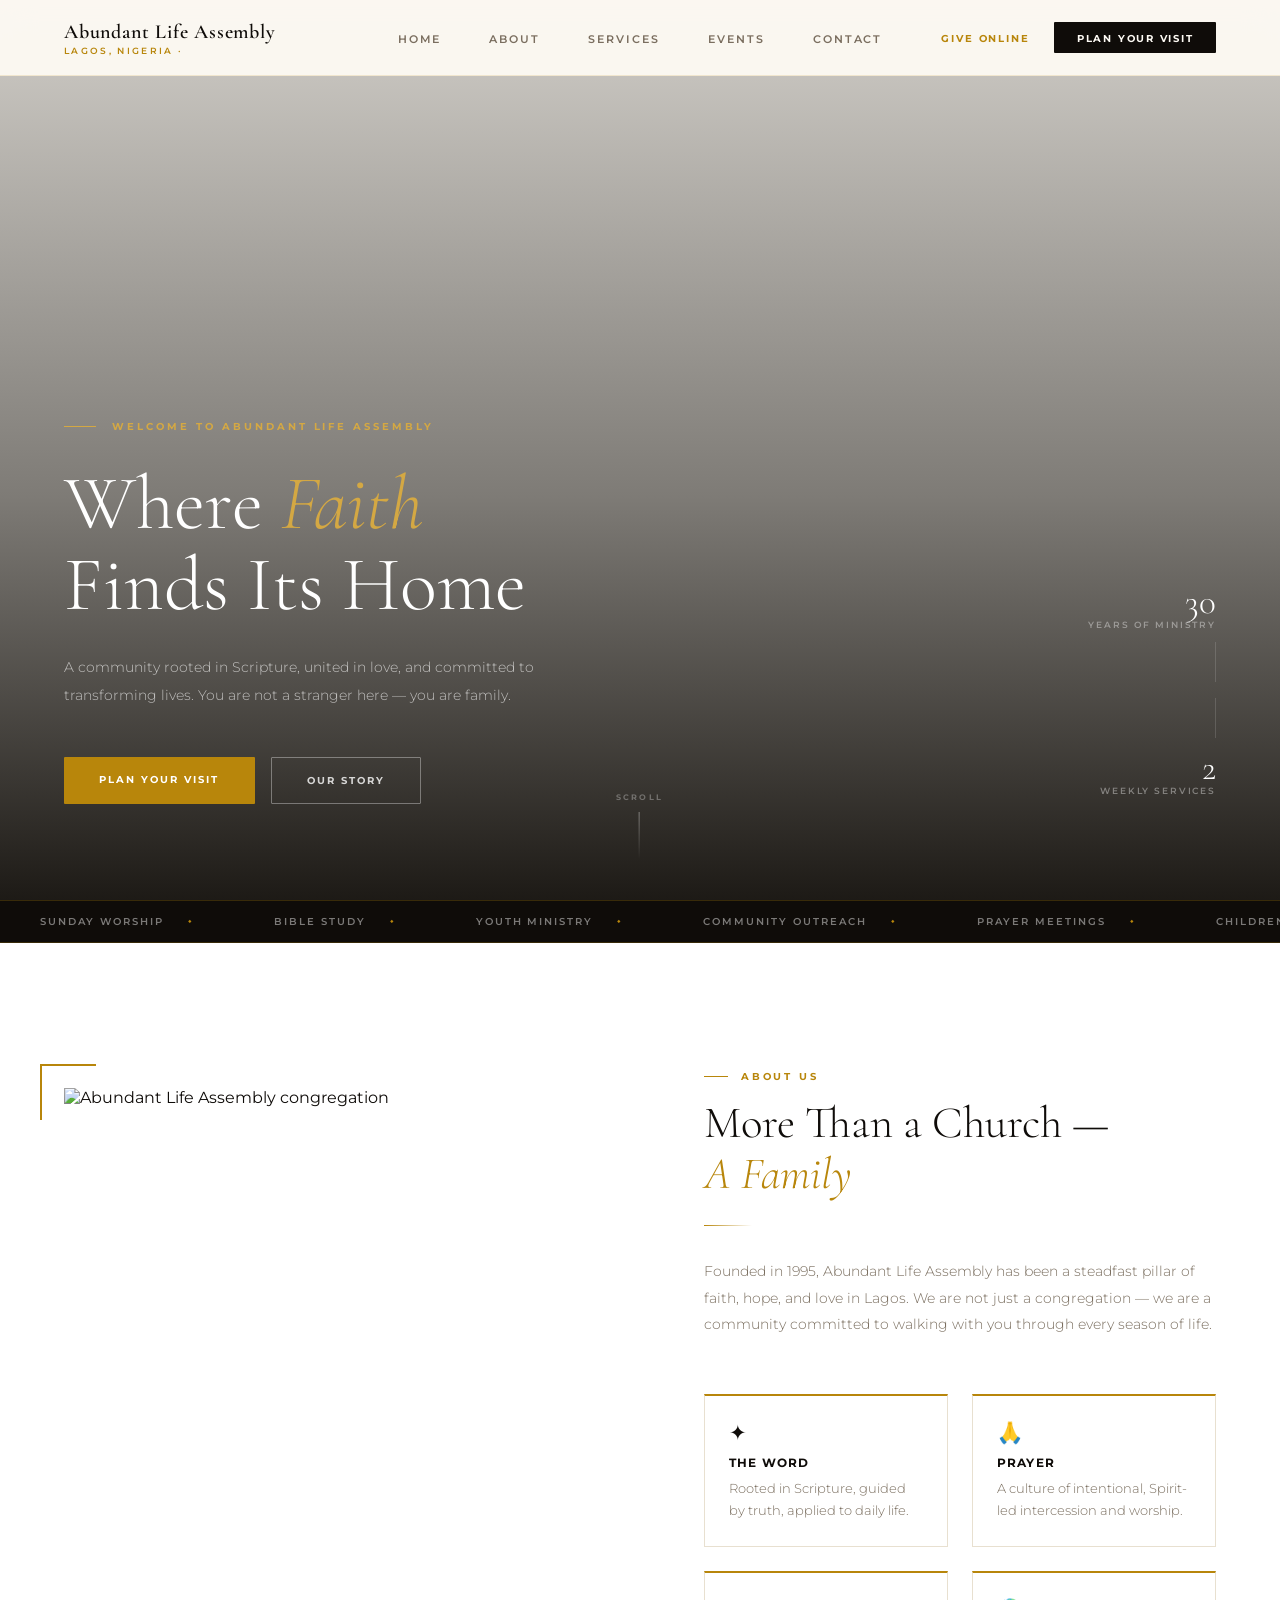
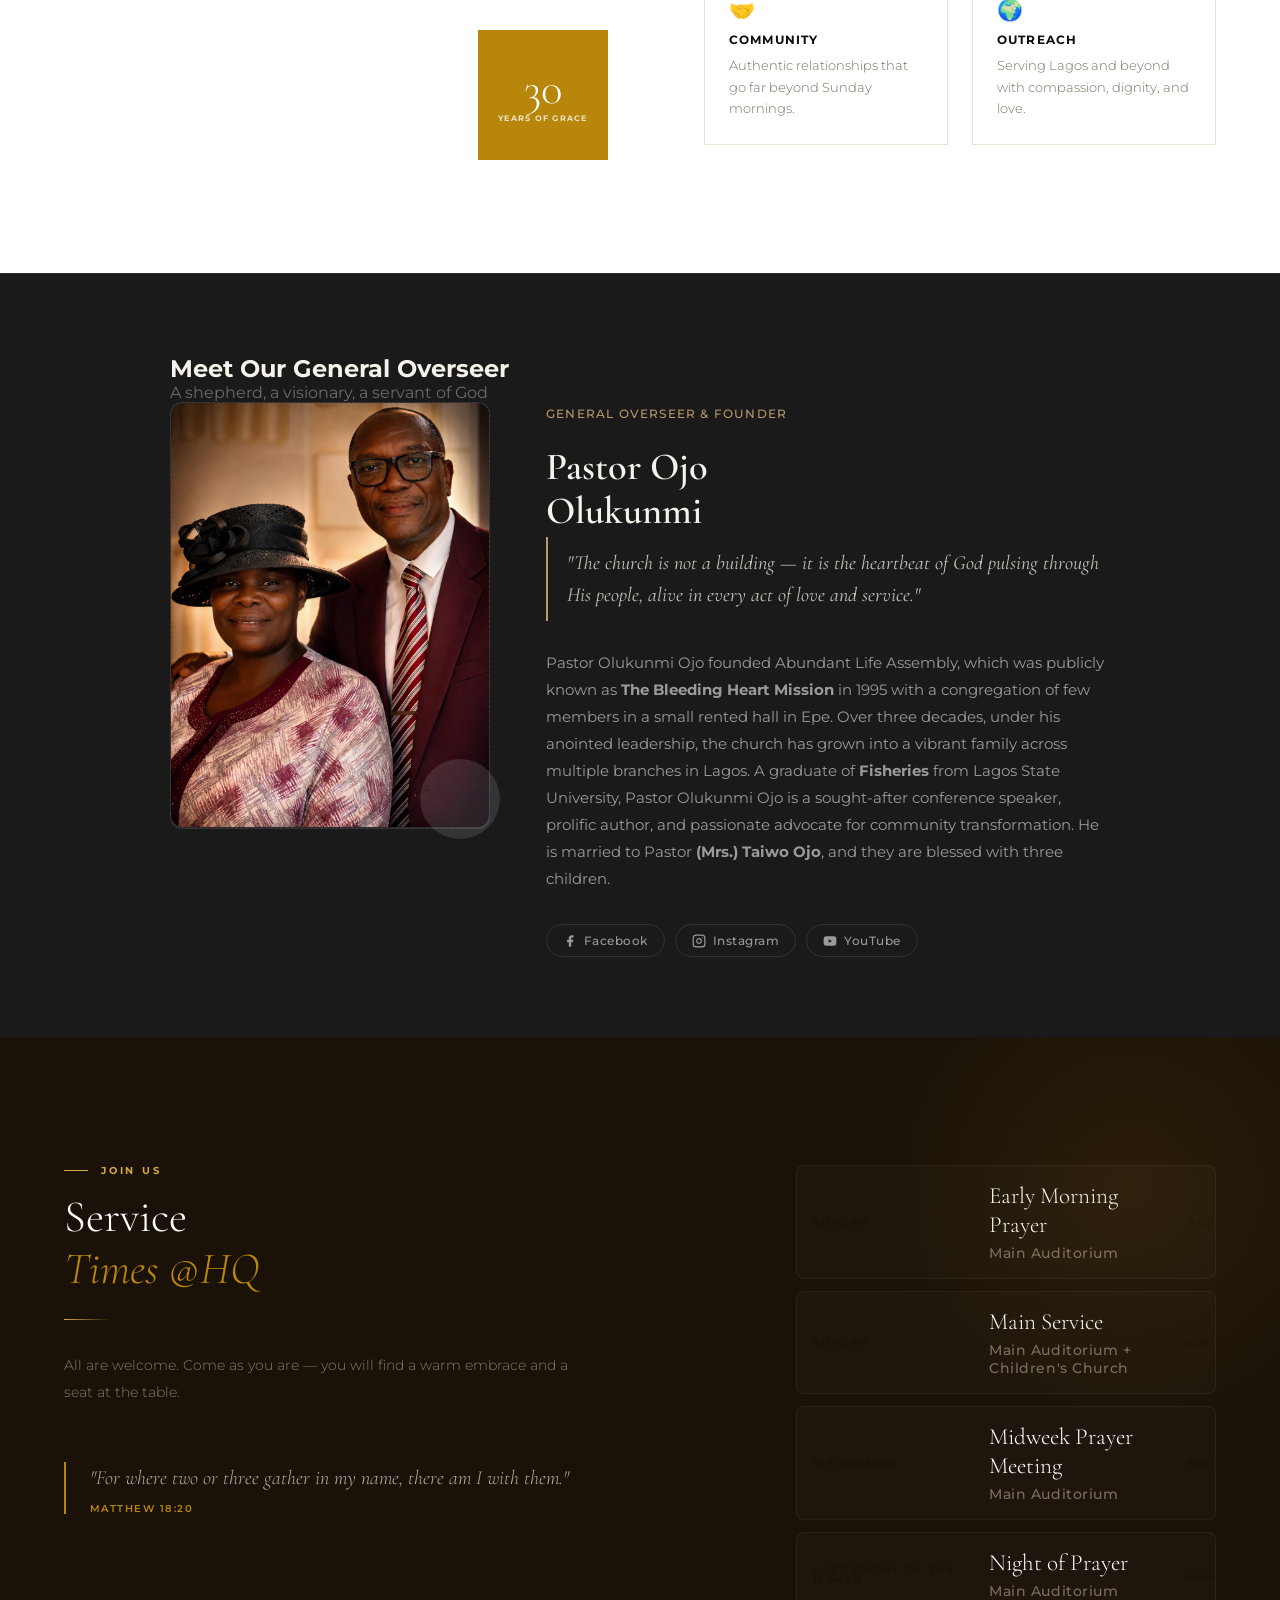
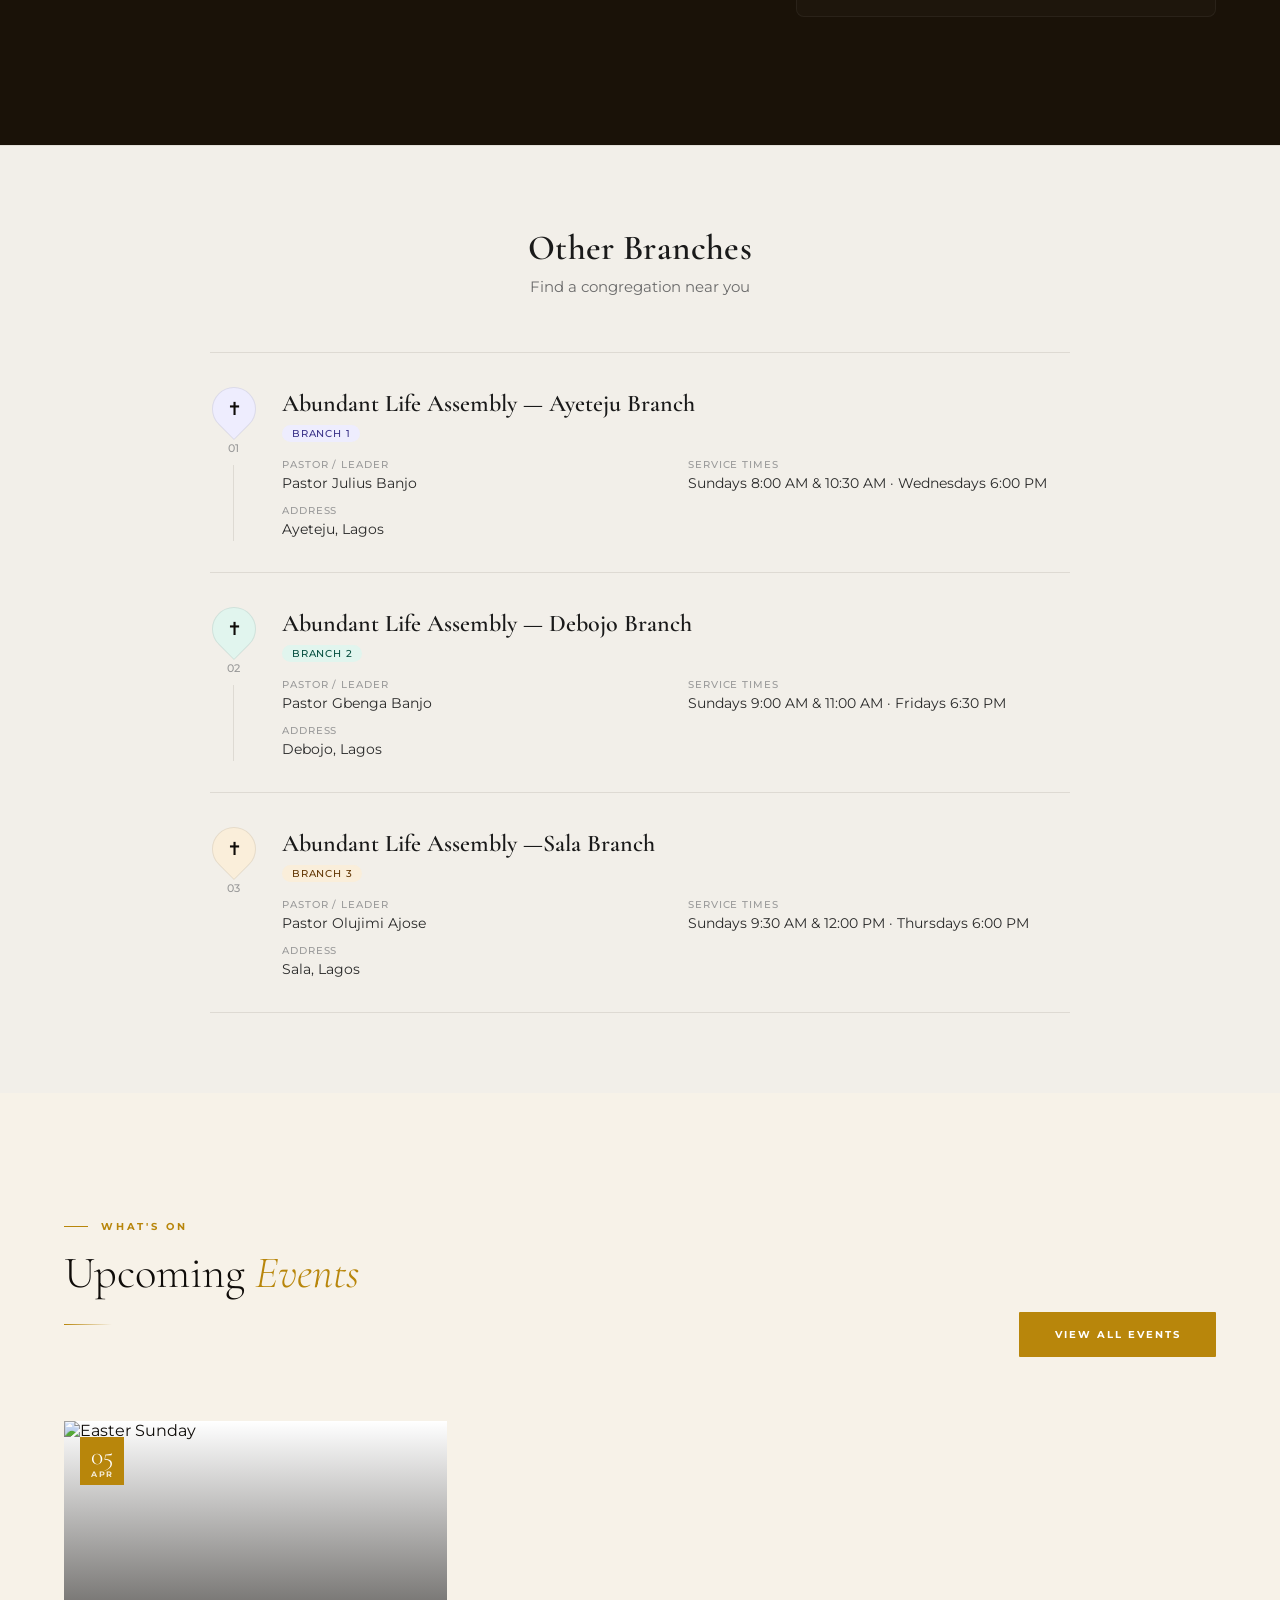
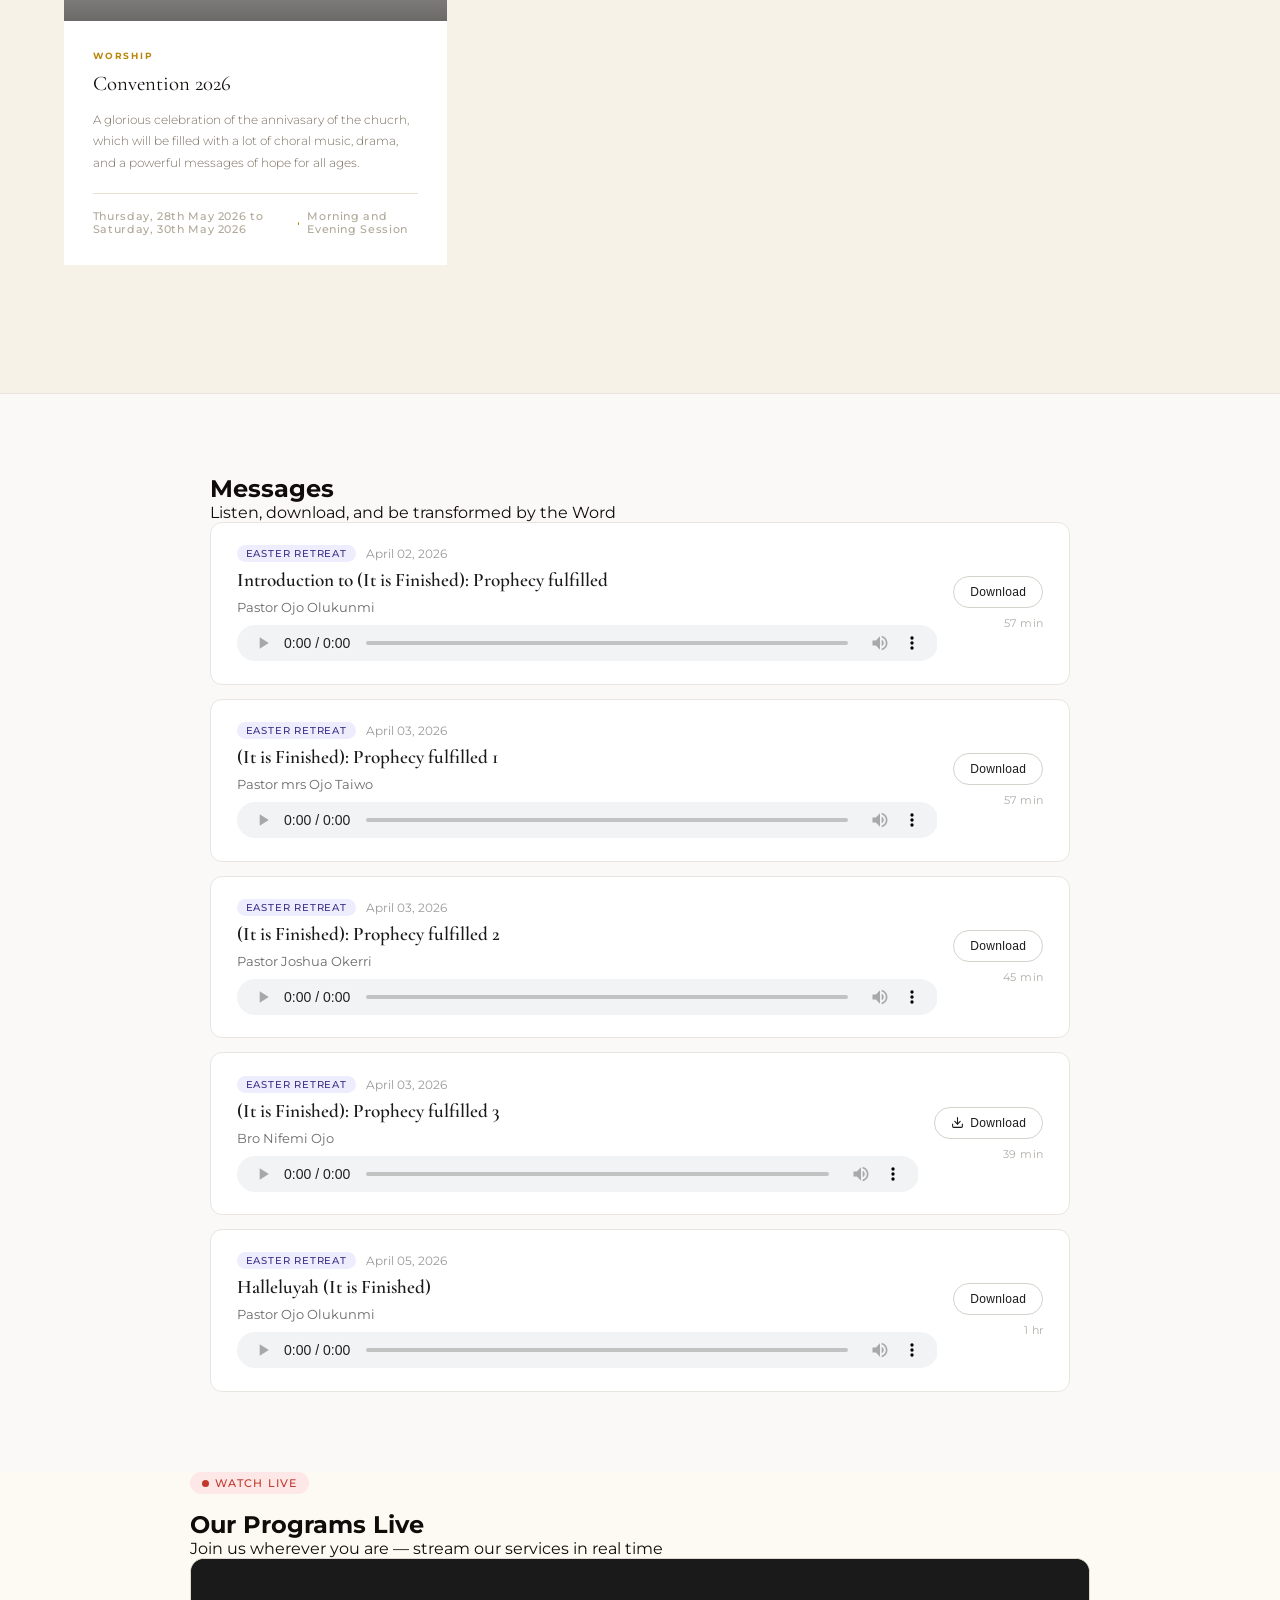
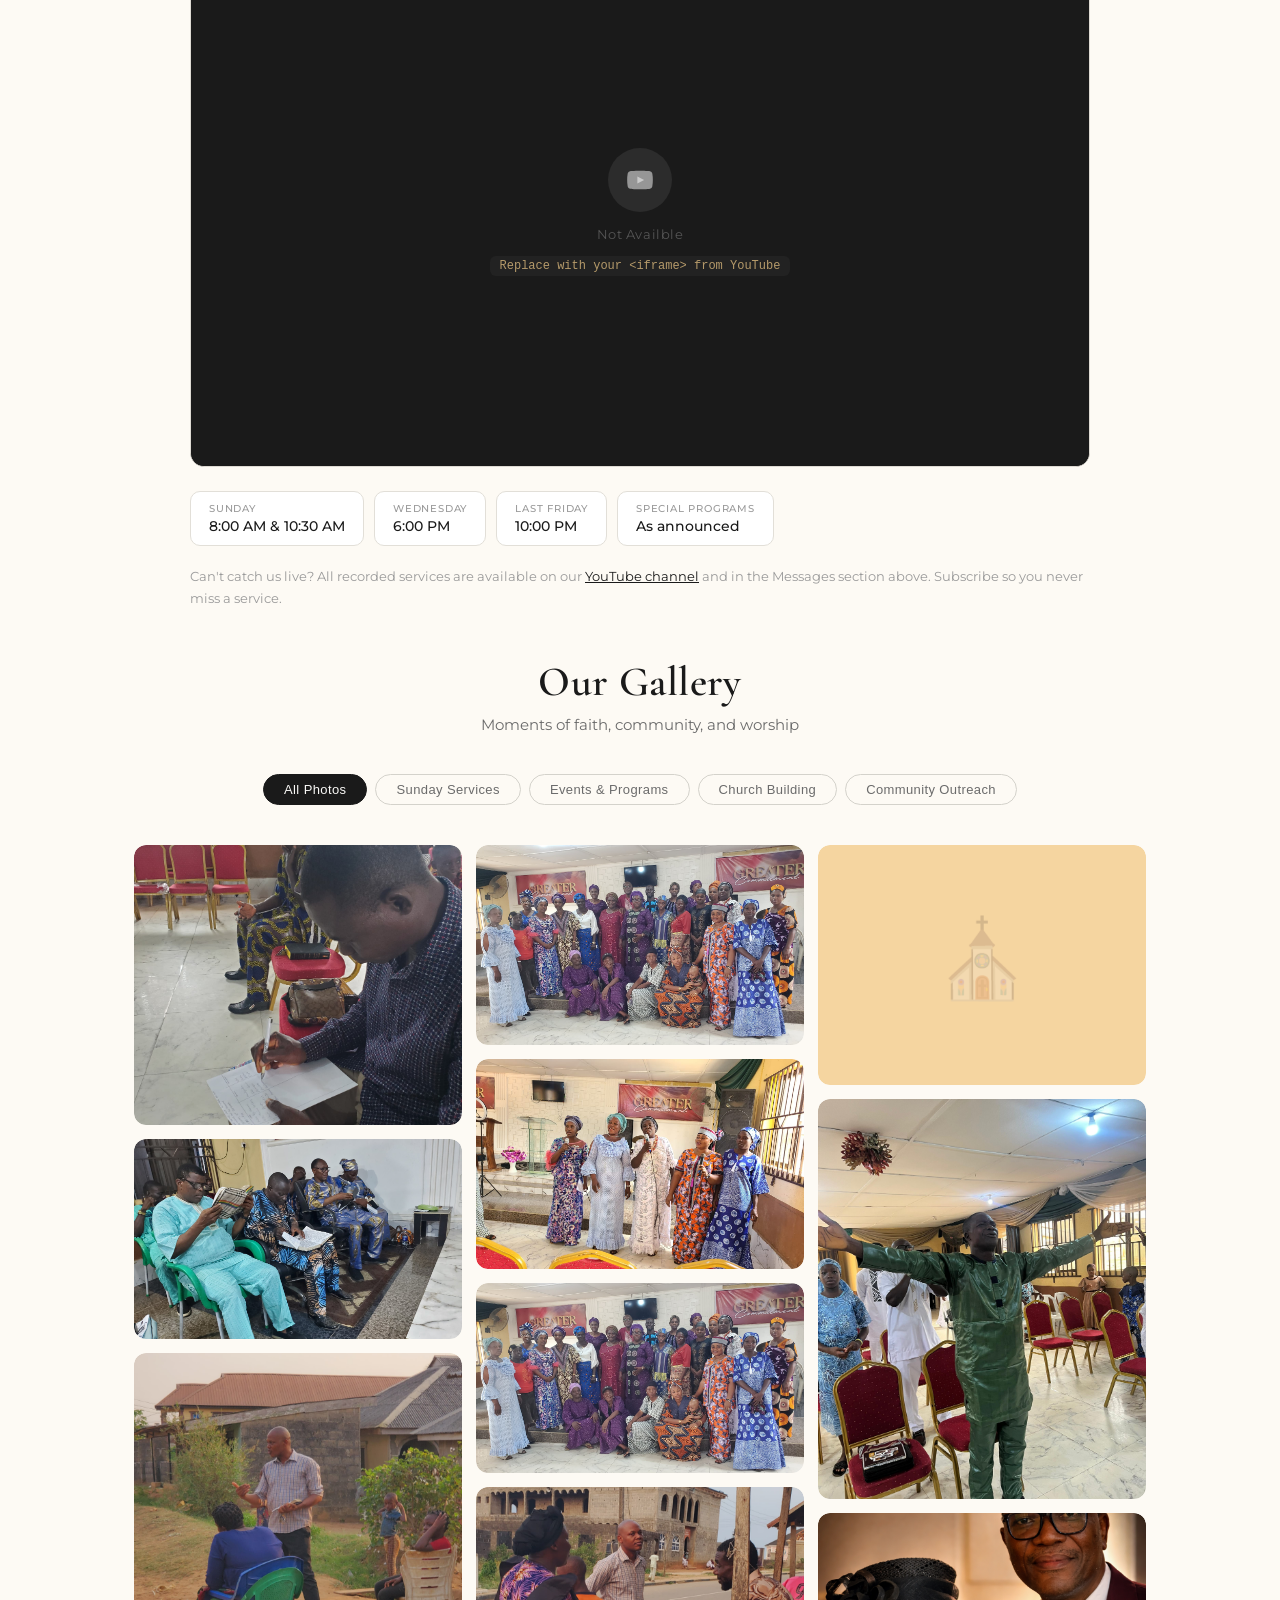
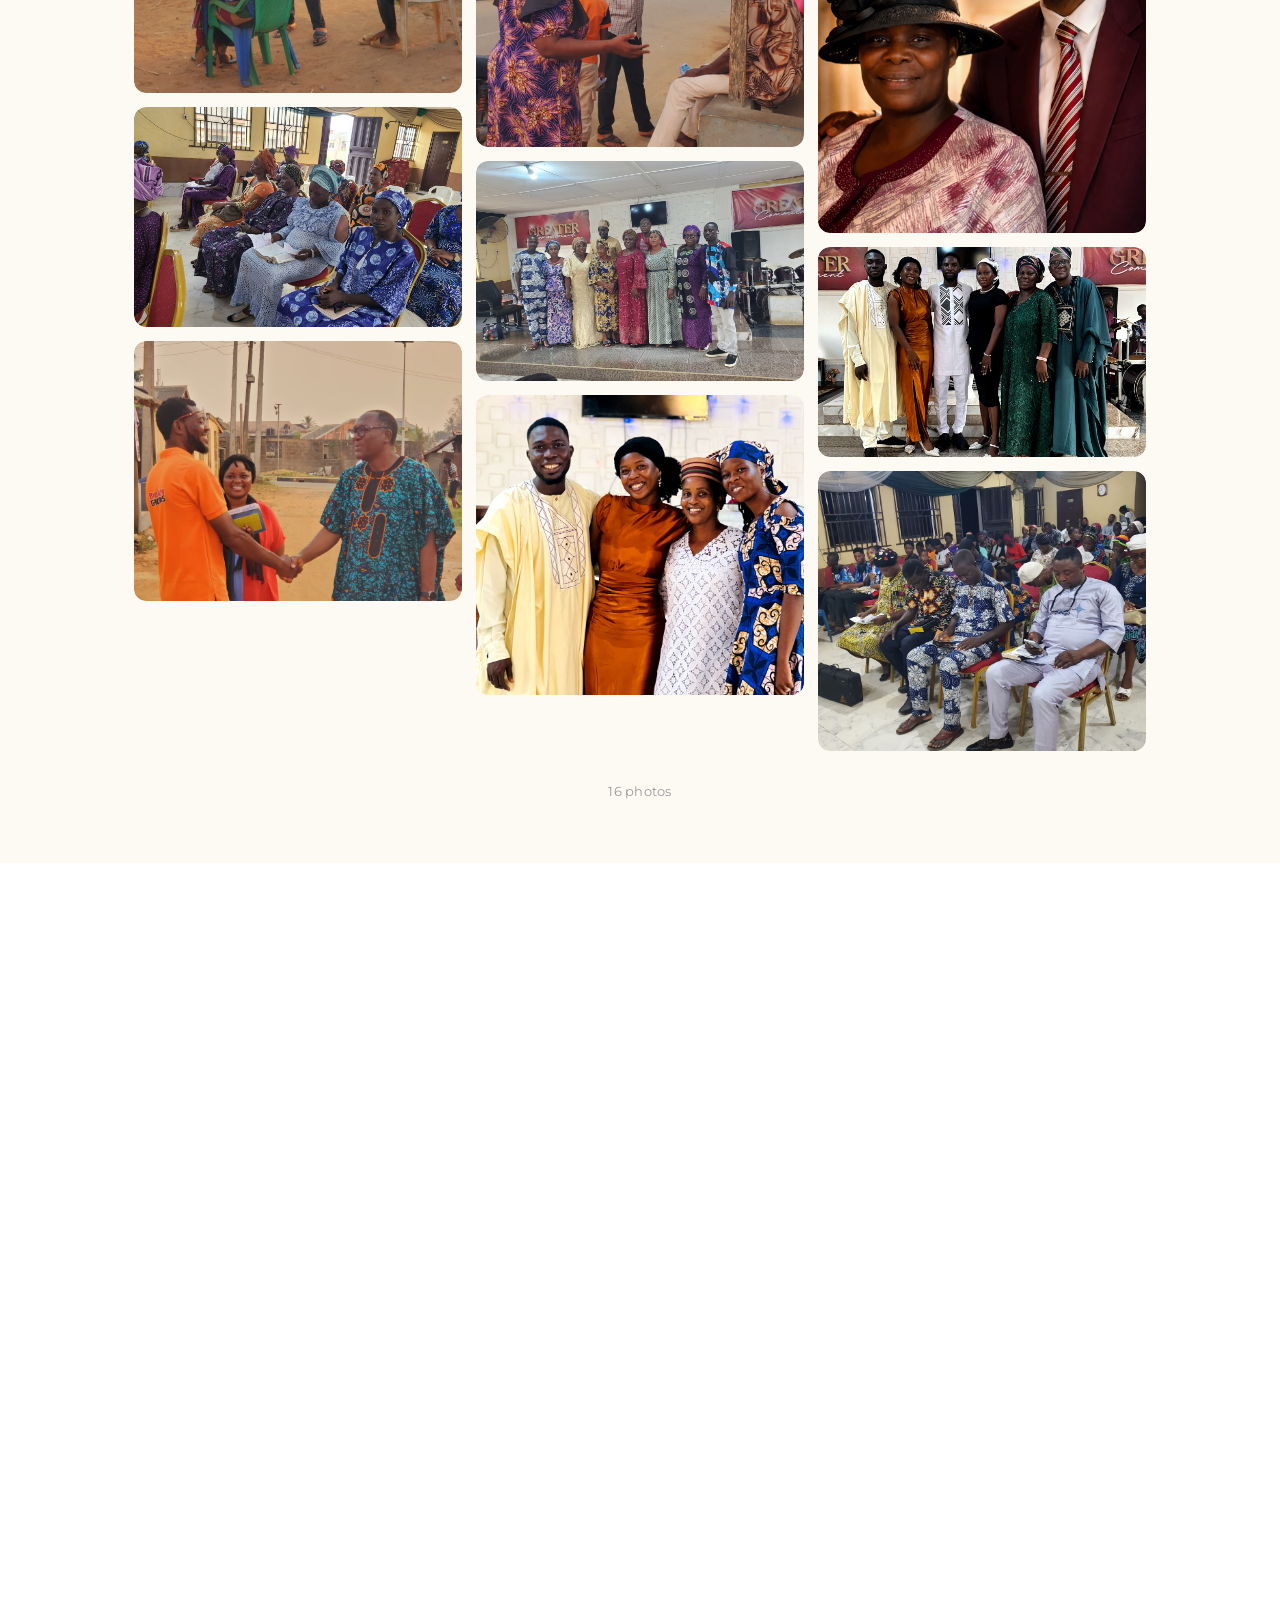
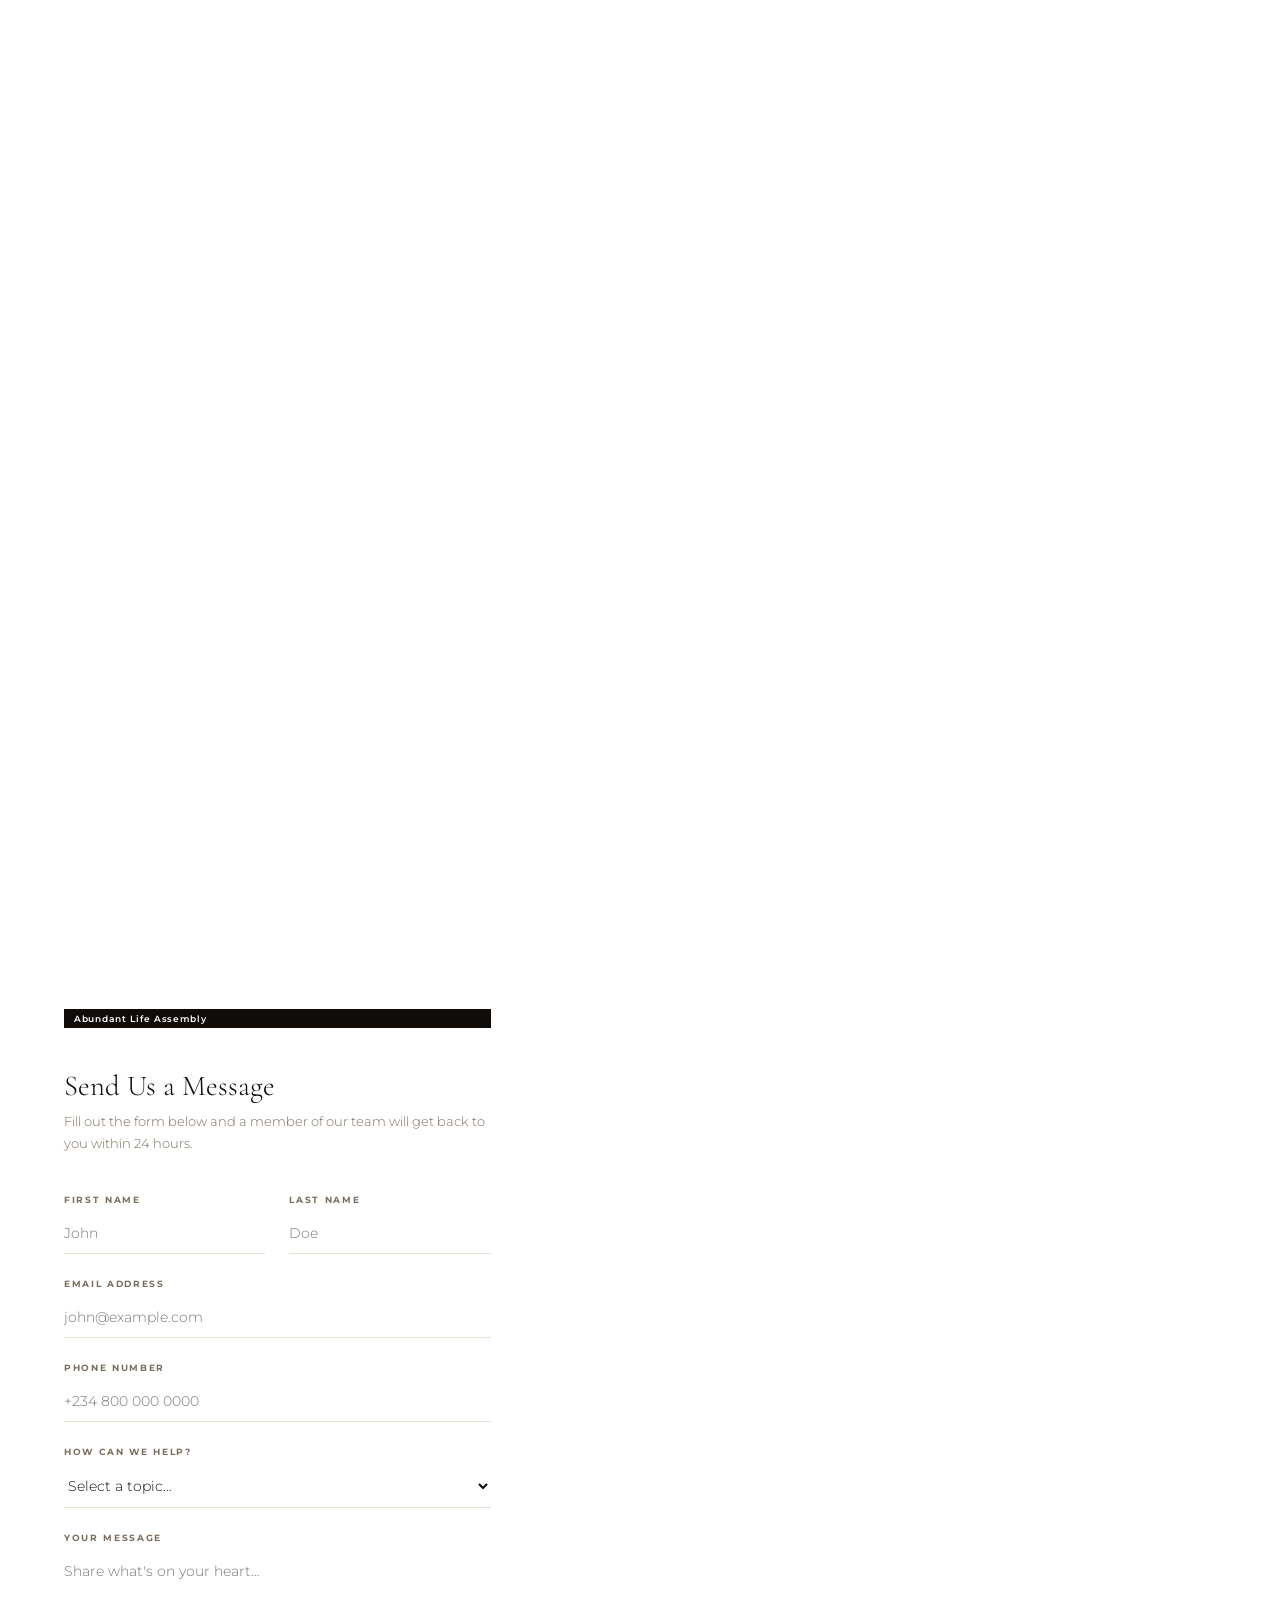
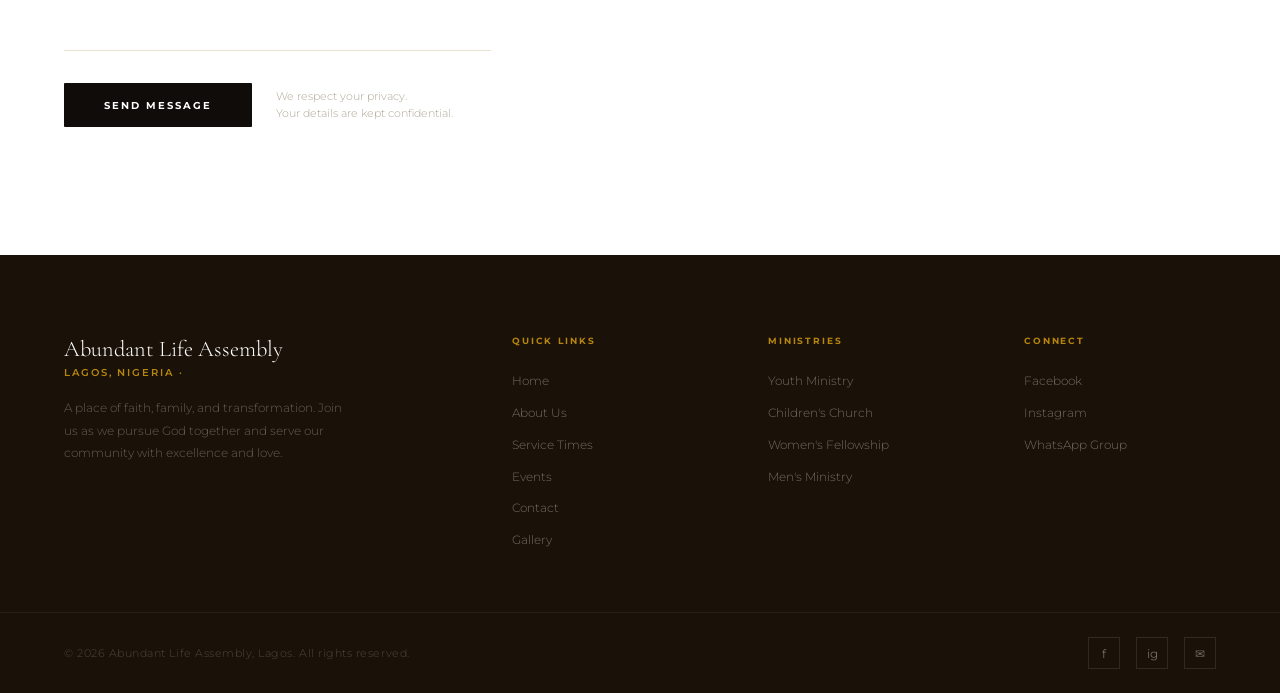
==== commit a9886451: "fix css paths" ====
--- a/index.html
+++ b/index.html
@@ -7,7 +7,7 @@
   <link rel="preconnect" href="https://fonts.googleapis.com"/>
   <link rel="preconnect" href="https://fonts.gstatic.com" crossorigin/>
   <link href="https://fonts.googleapis.com/css2?family=Cormorant+Garamond:ital,wght@0,300;0,400;0,600;1,300;1,400&family=Montserrat:wght@300;400;500;600;700&display=swap" rel="stylesheet"/>
-  <link rel="stylesheet" href="../css/index.css">
+  <link rel="stylesheet" href="./css/index.css">
 </head>
 
 <body>
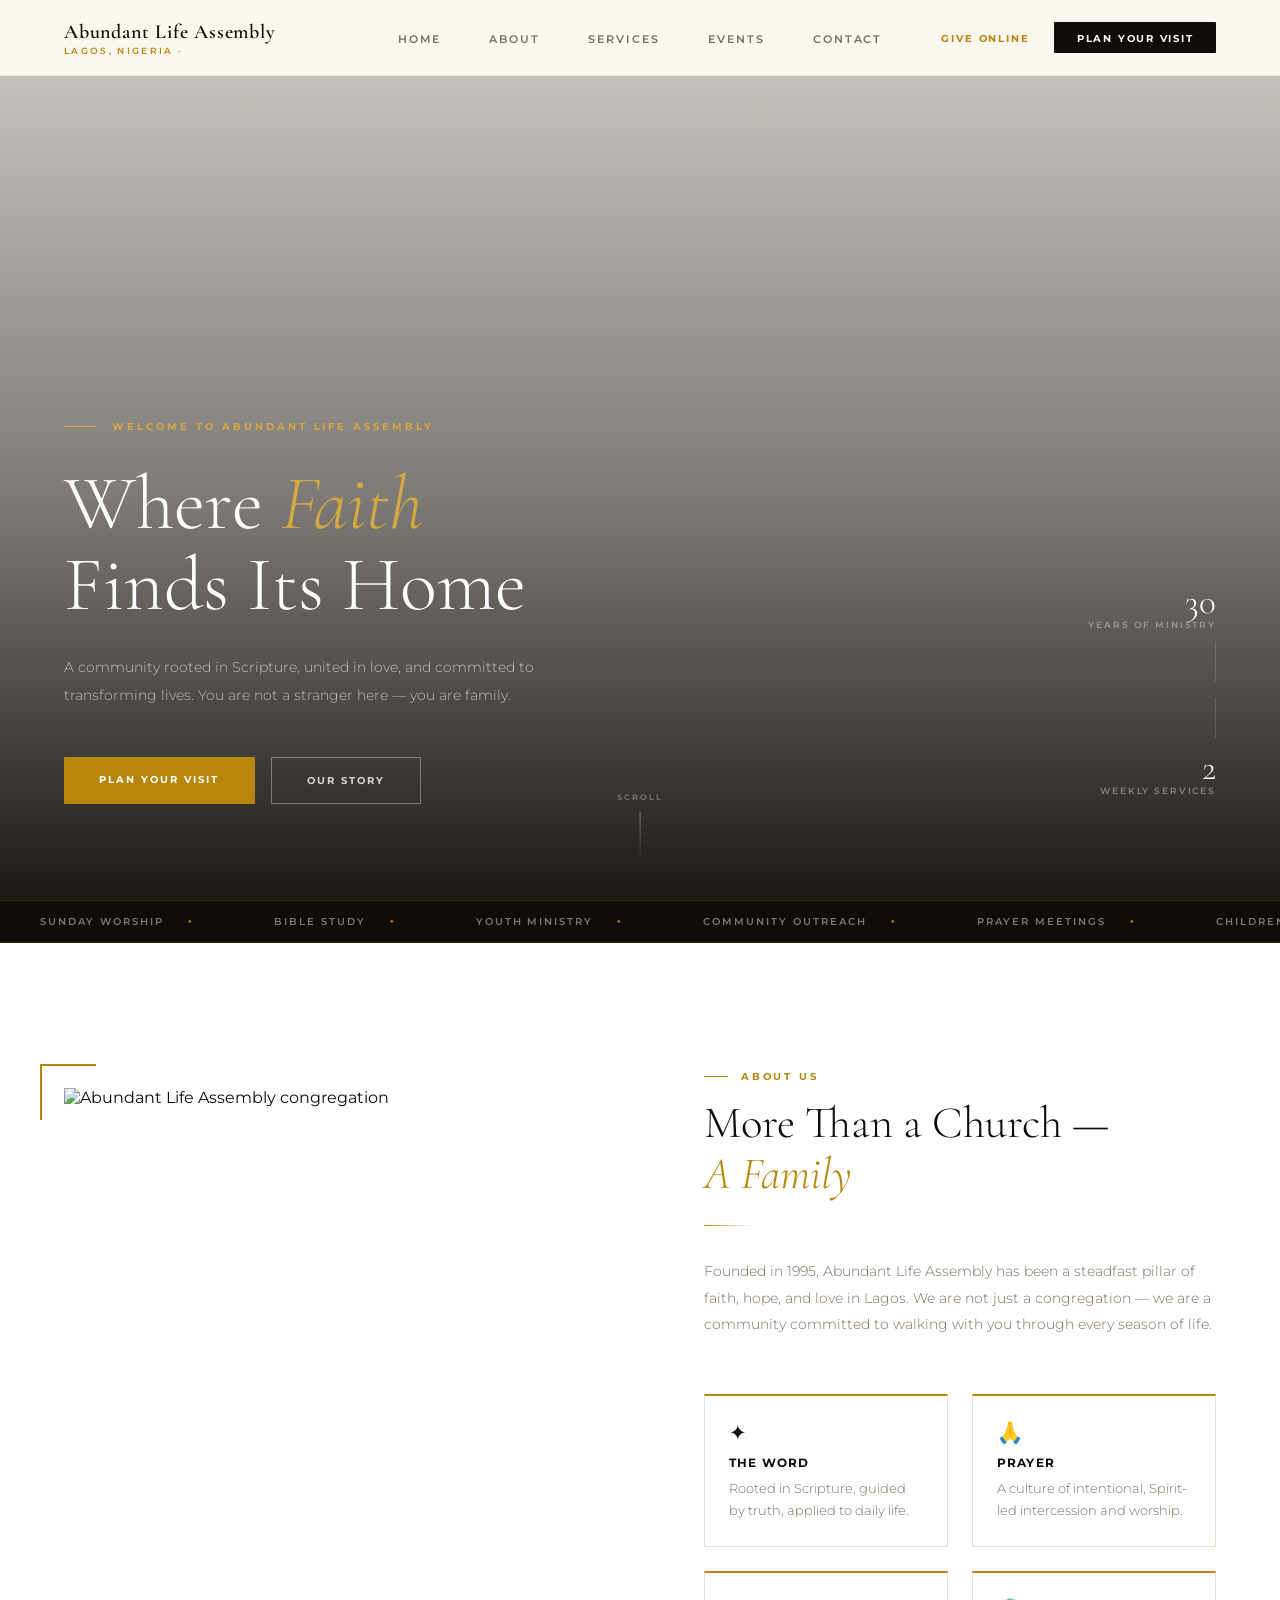
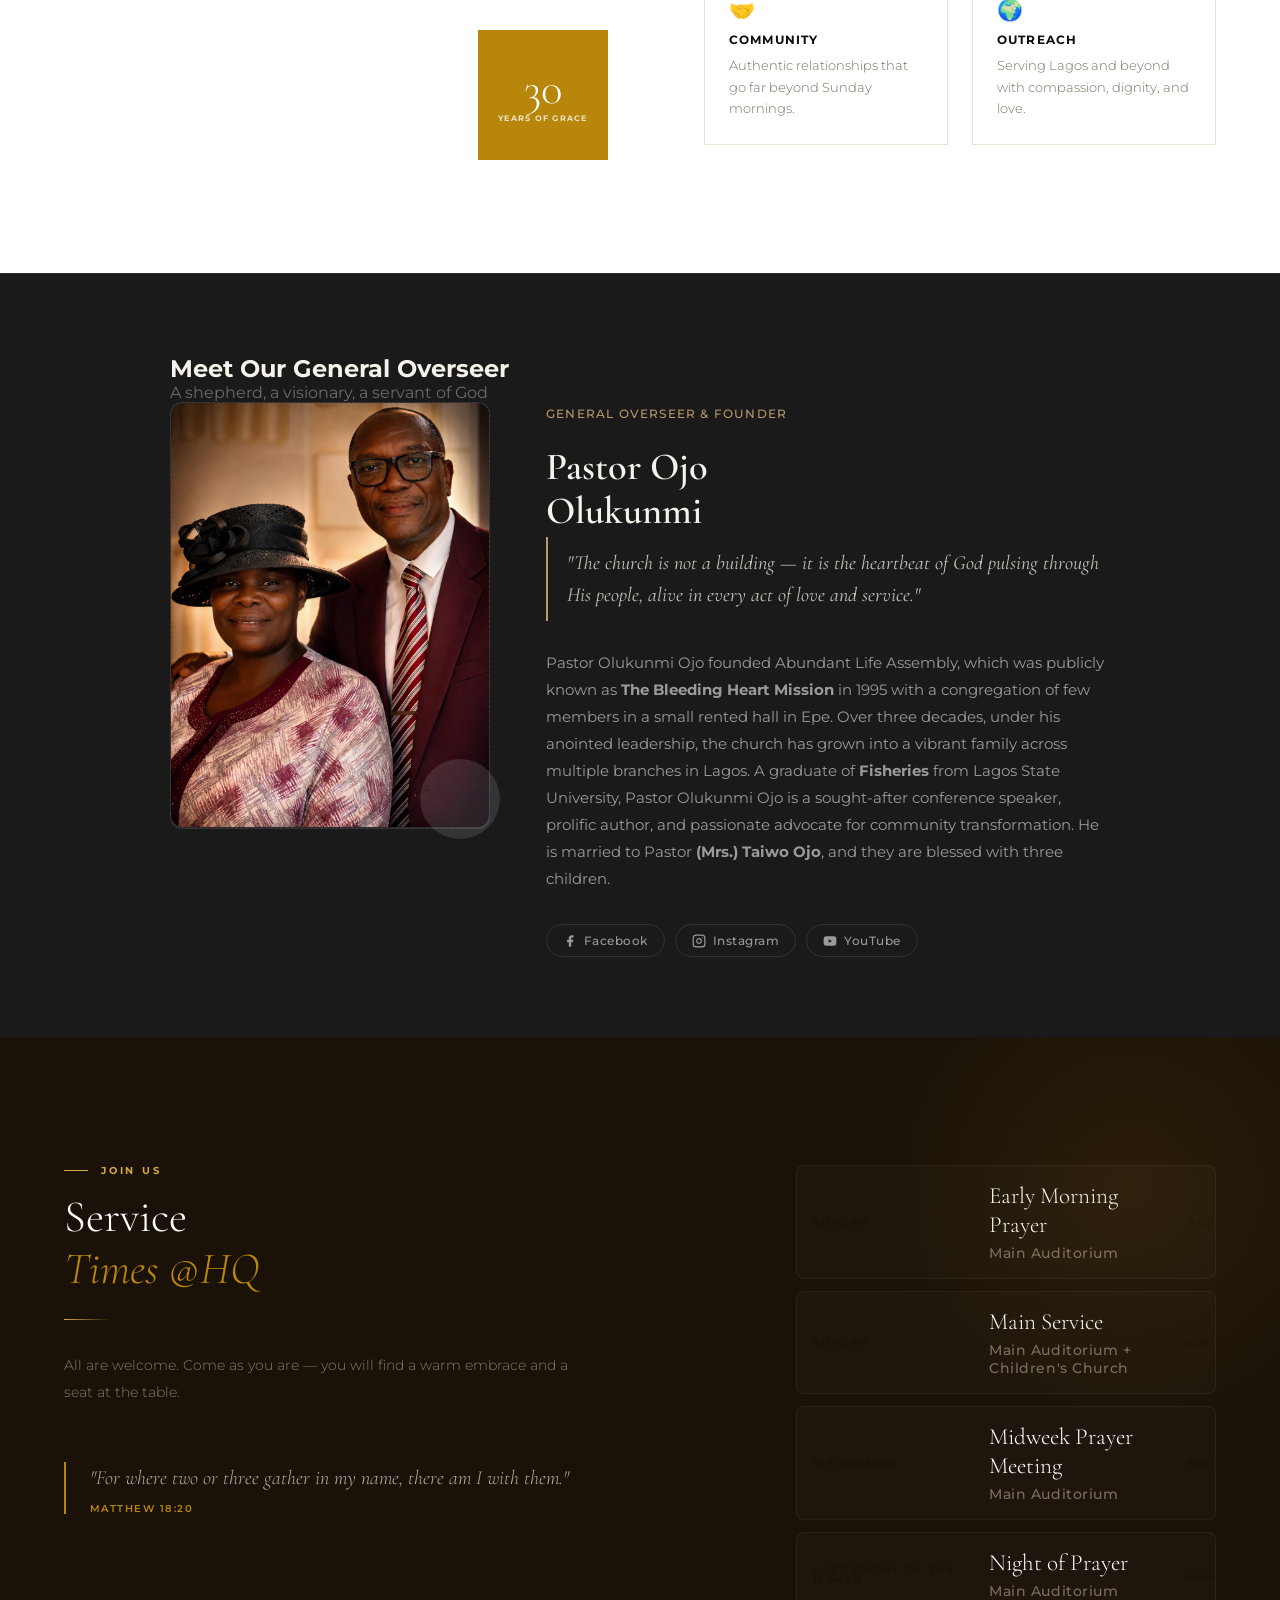
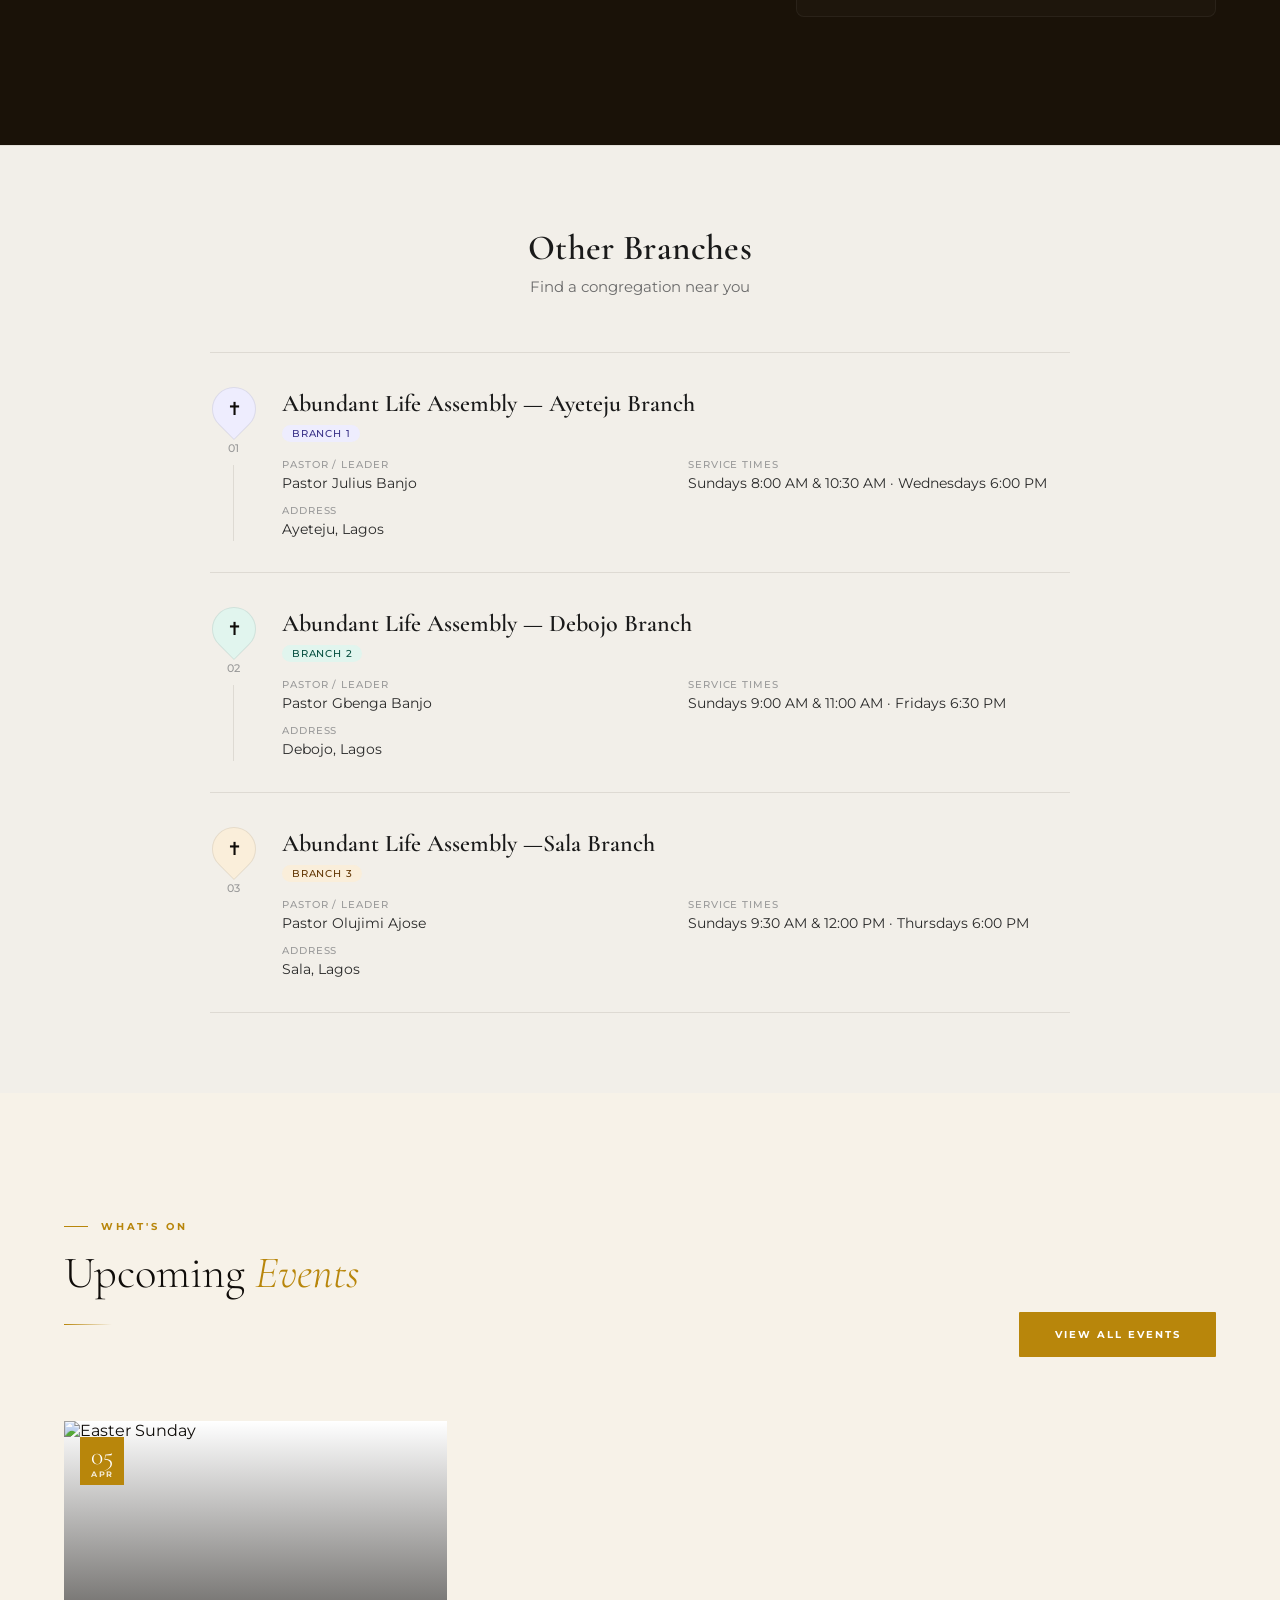
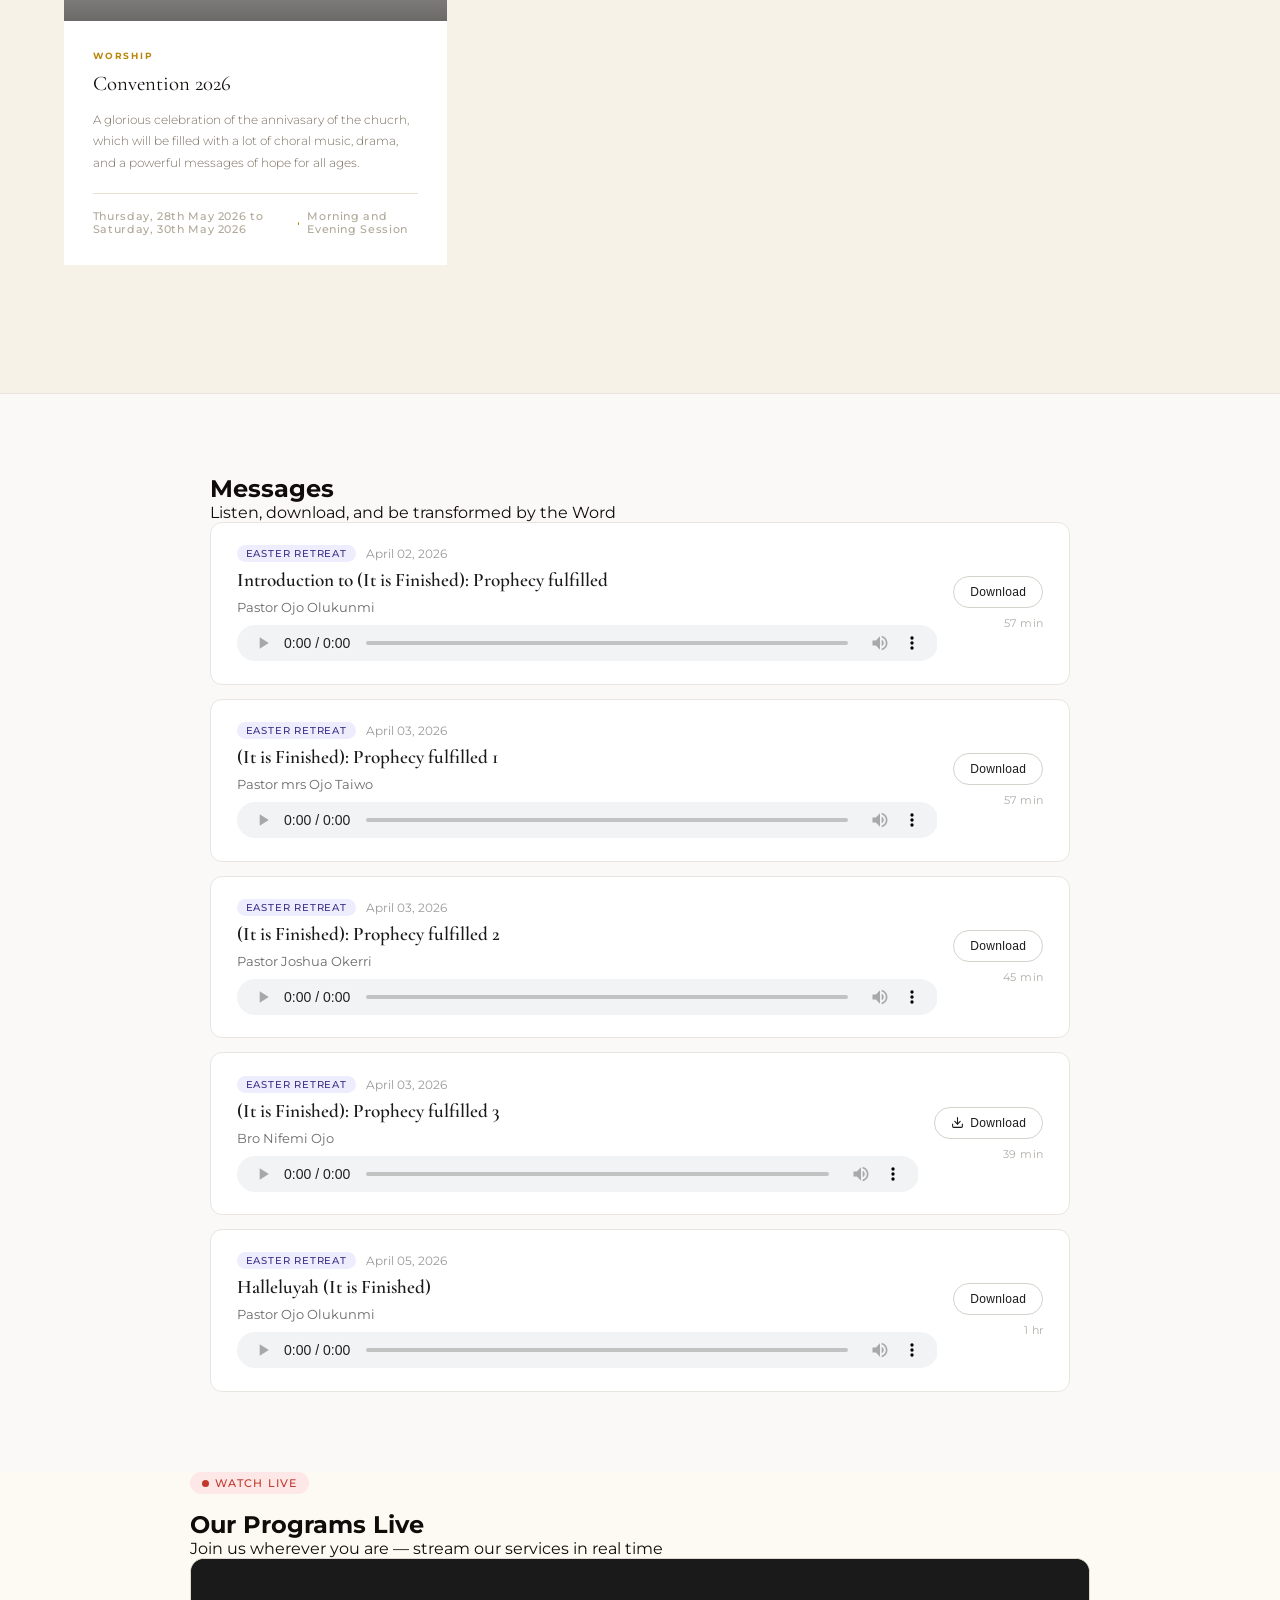
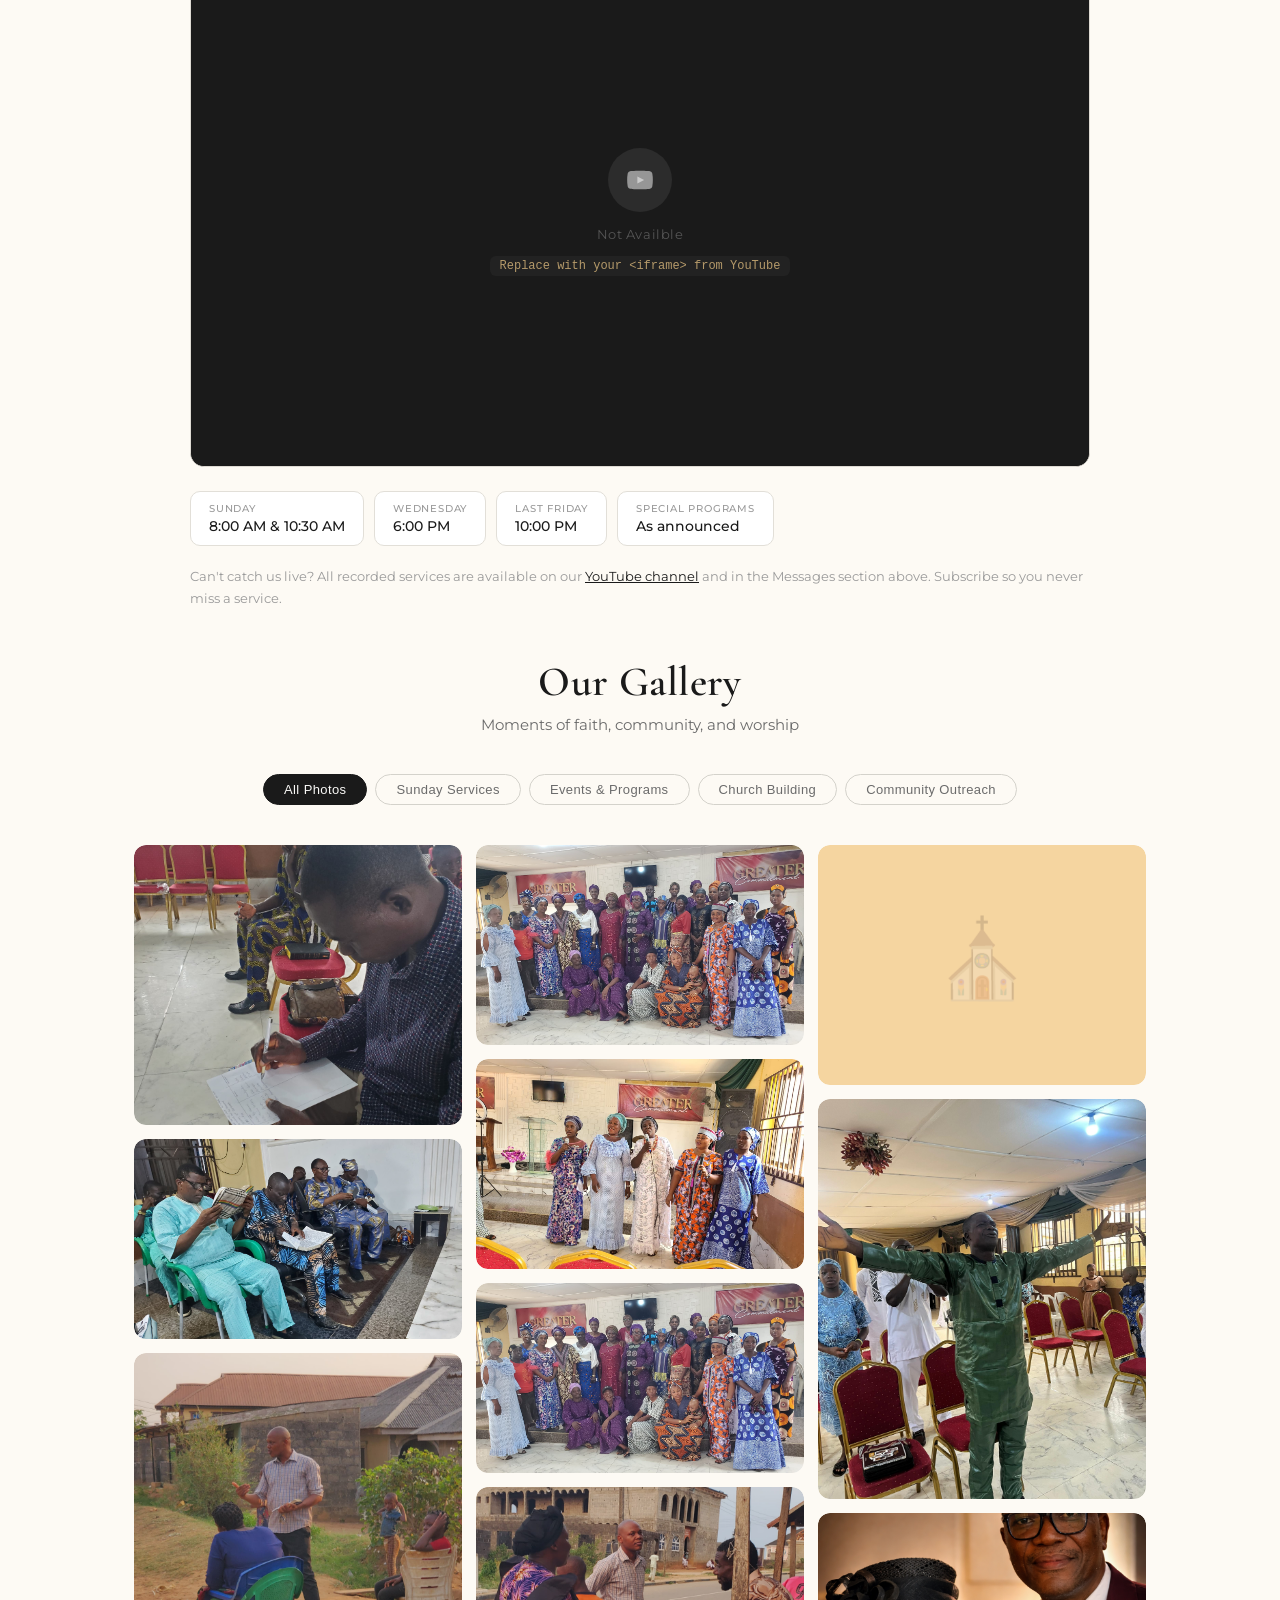
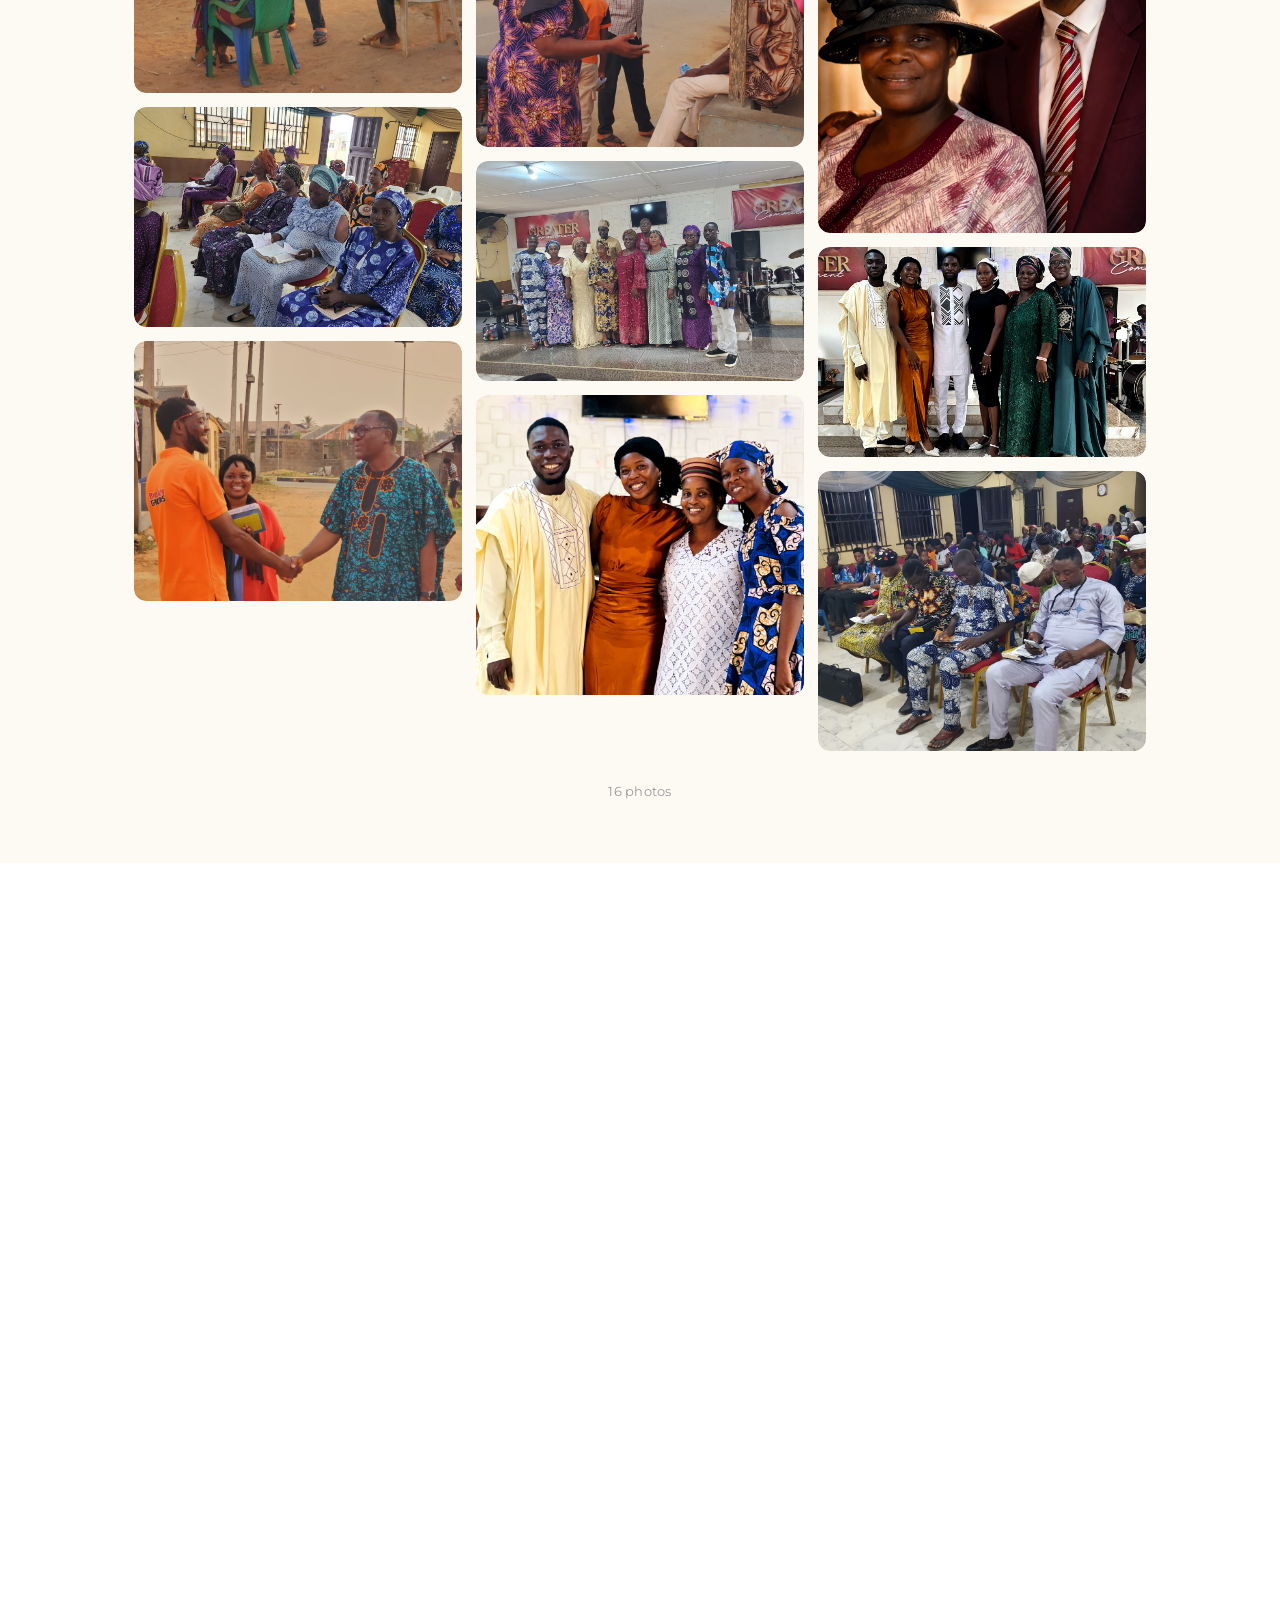
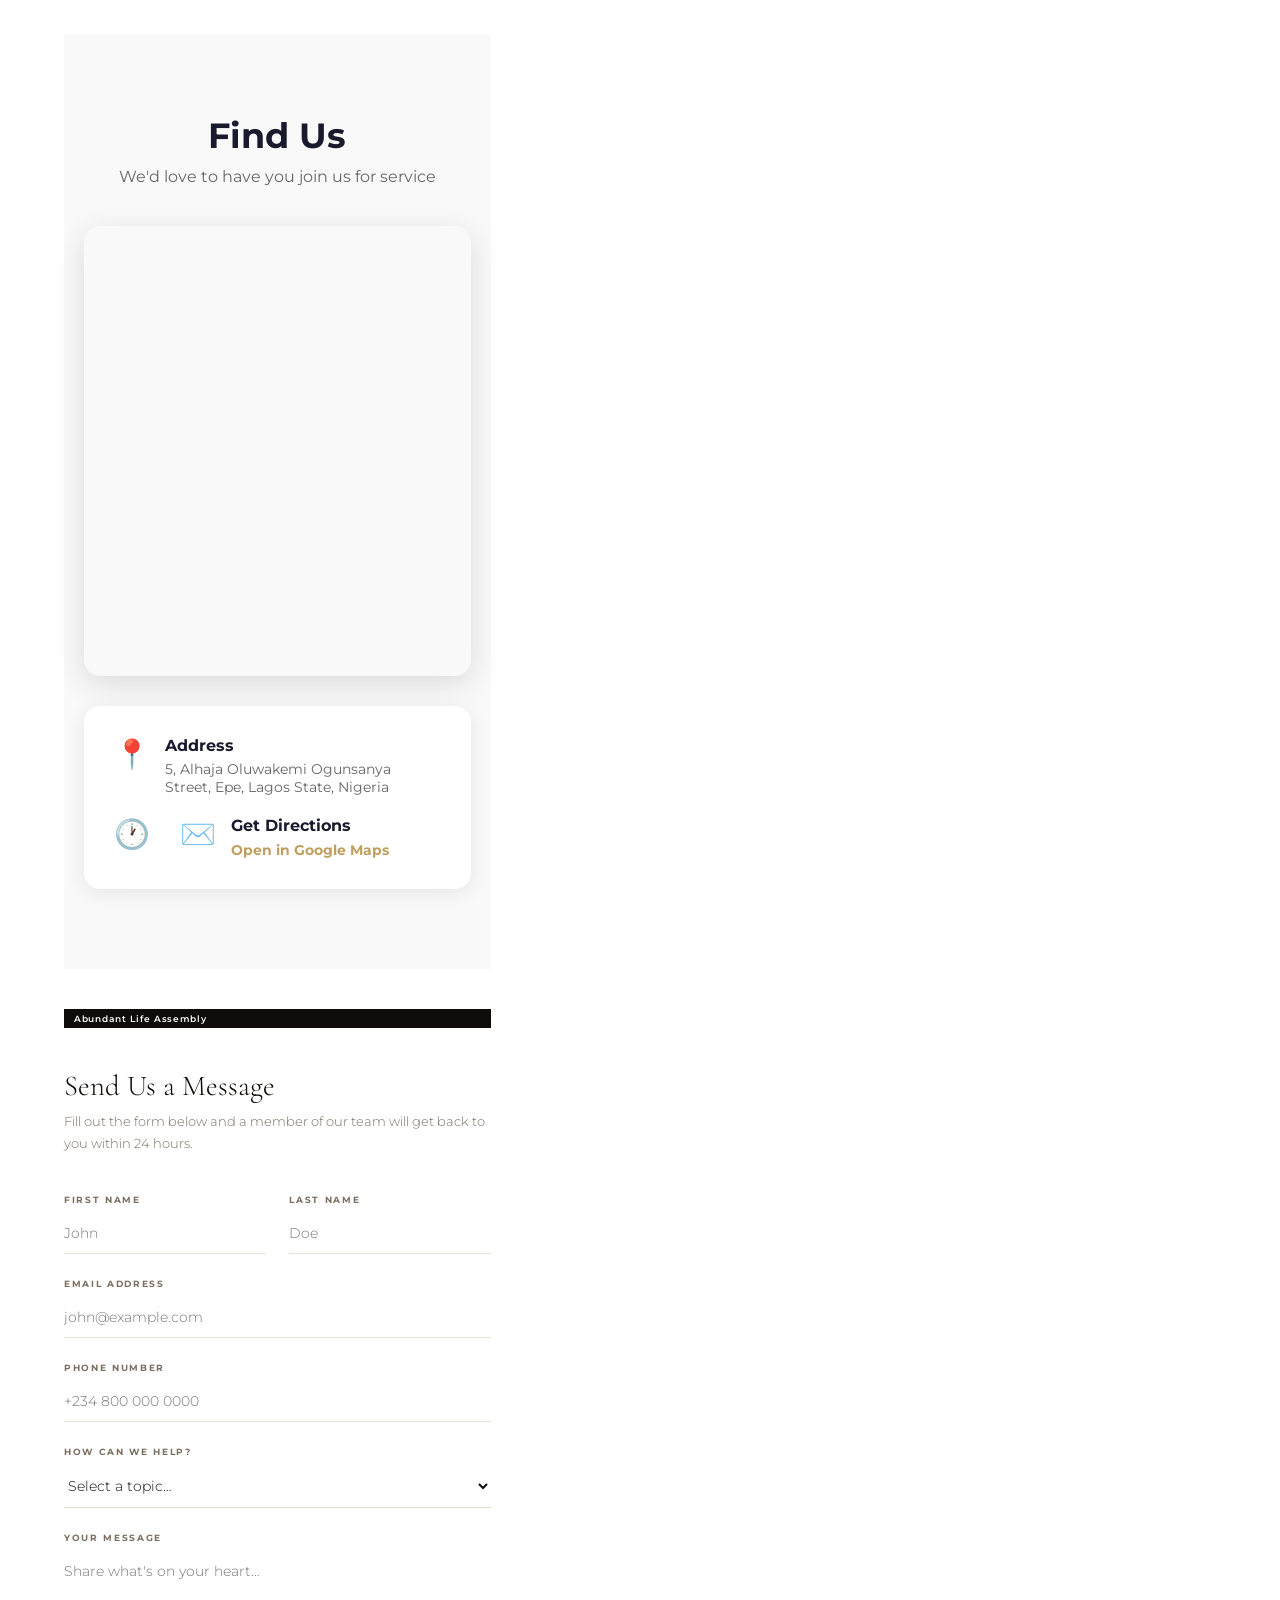
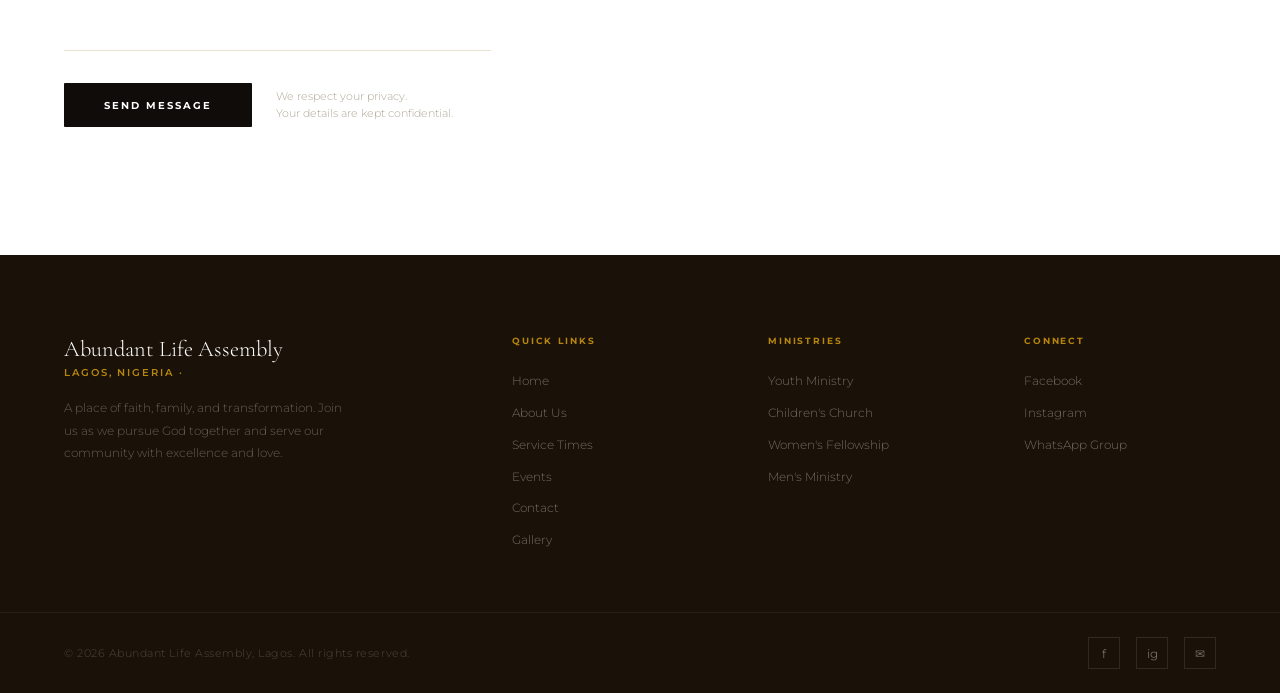
==== commit ae73fa49: "fix css paths" ====
--- a/index.html
+++ b/index.html
@@ -651,7 +651,8 @@
       <div>
         <p class="footer-col-title">Ministries</p>
         <ul class="footer-links">
-          <li><a href="HTML/youth.html" id="youth" class="active">Youth Ministry</a></li>
+          <li><a href="youth.html" id="youth"
+            >Youth Ministry</a></li>
           <li><a href="children.html" id="children">Children's Church</a></li>
           <li><a href="women.html" id="women">Women's Fellowship</a></li>
           <li><a href="men.html" id="men">Men's Ministry</a></li>
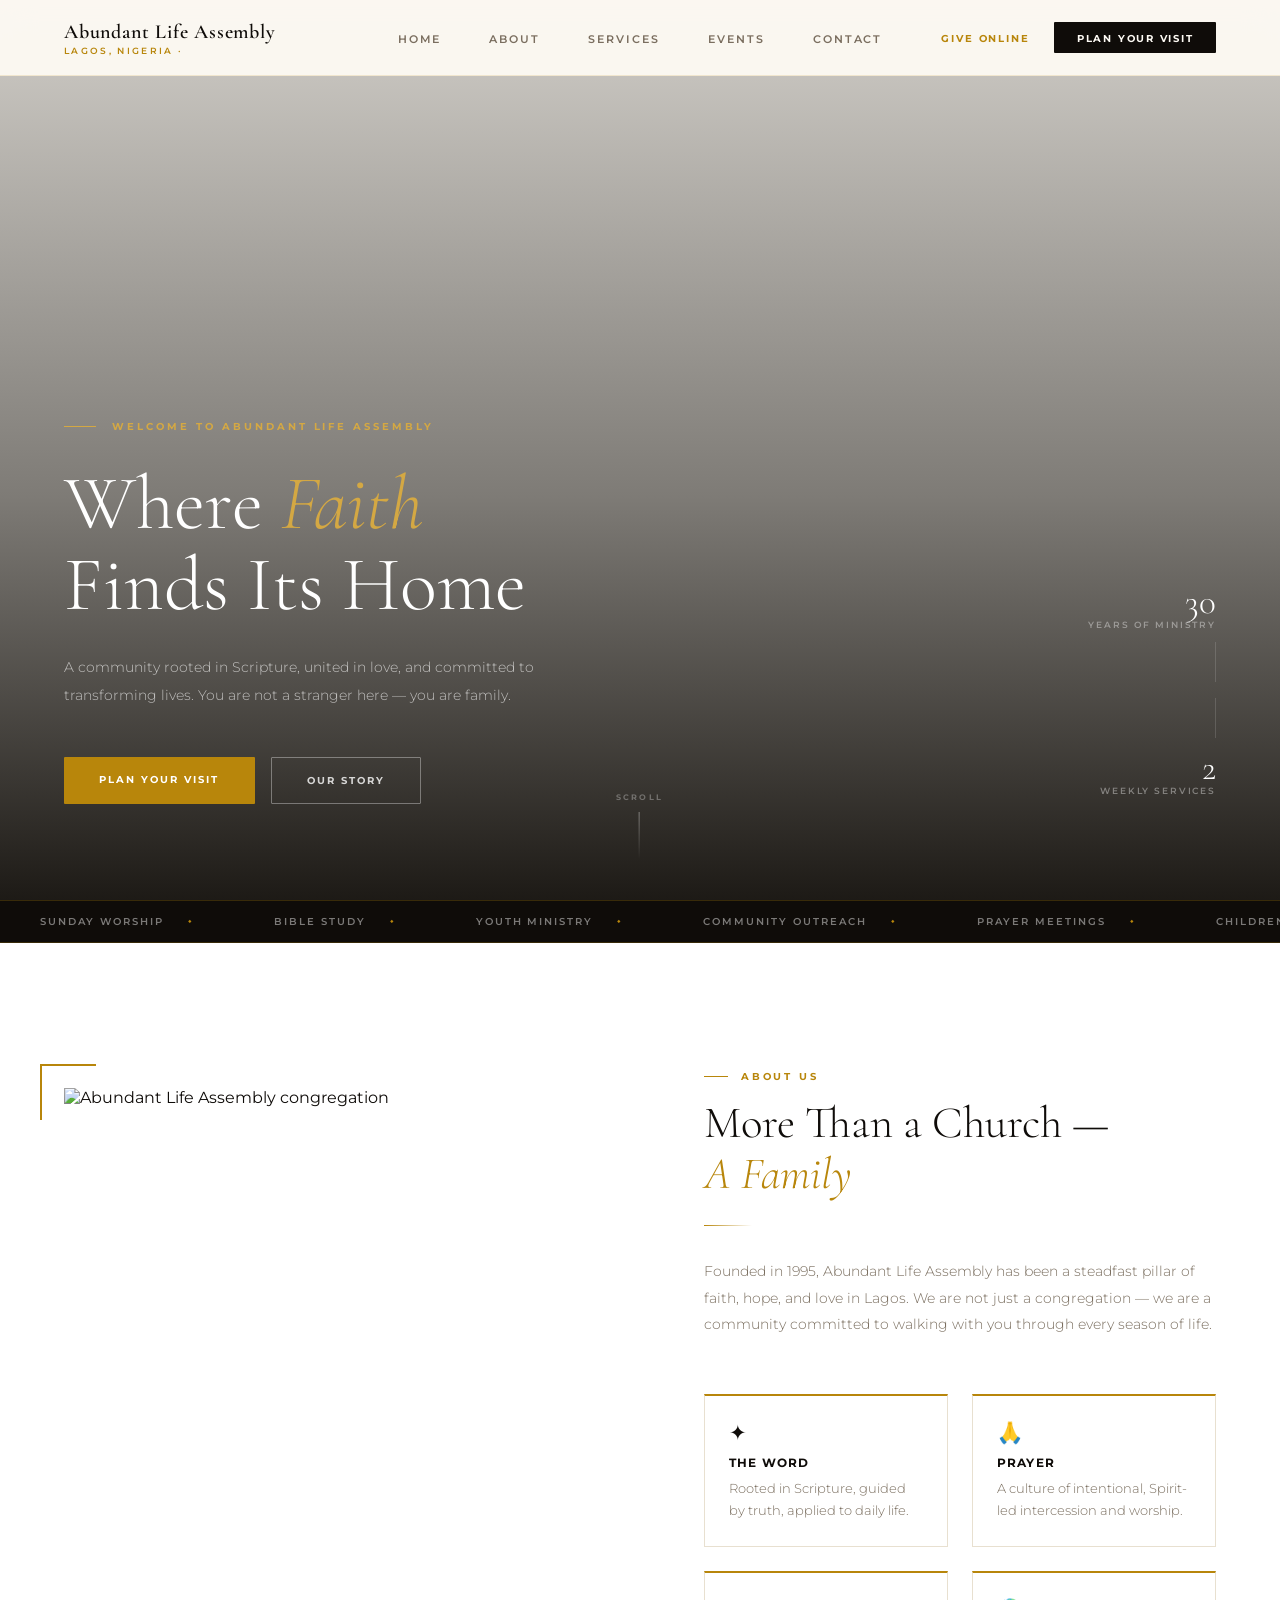
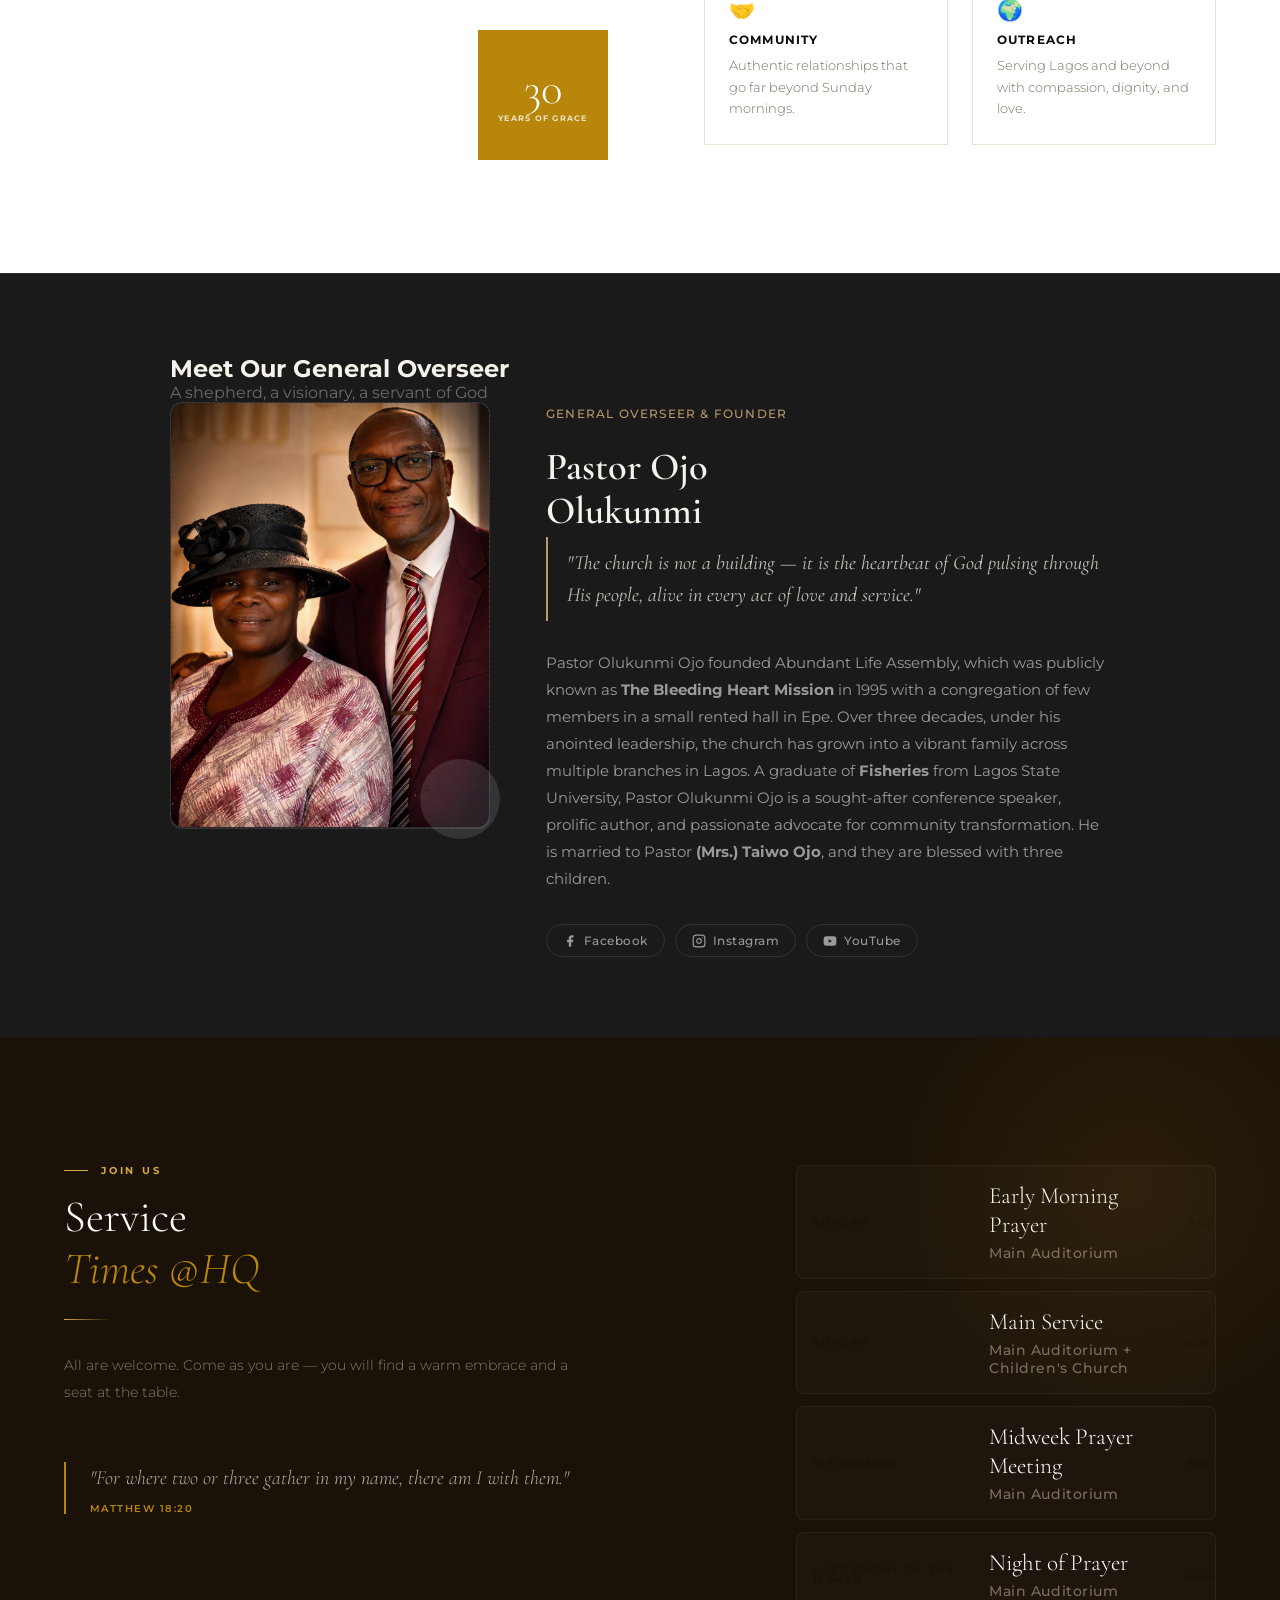
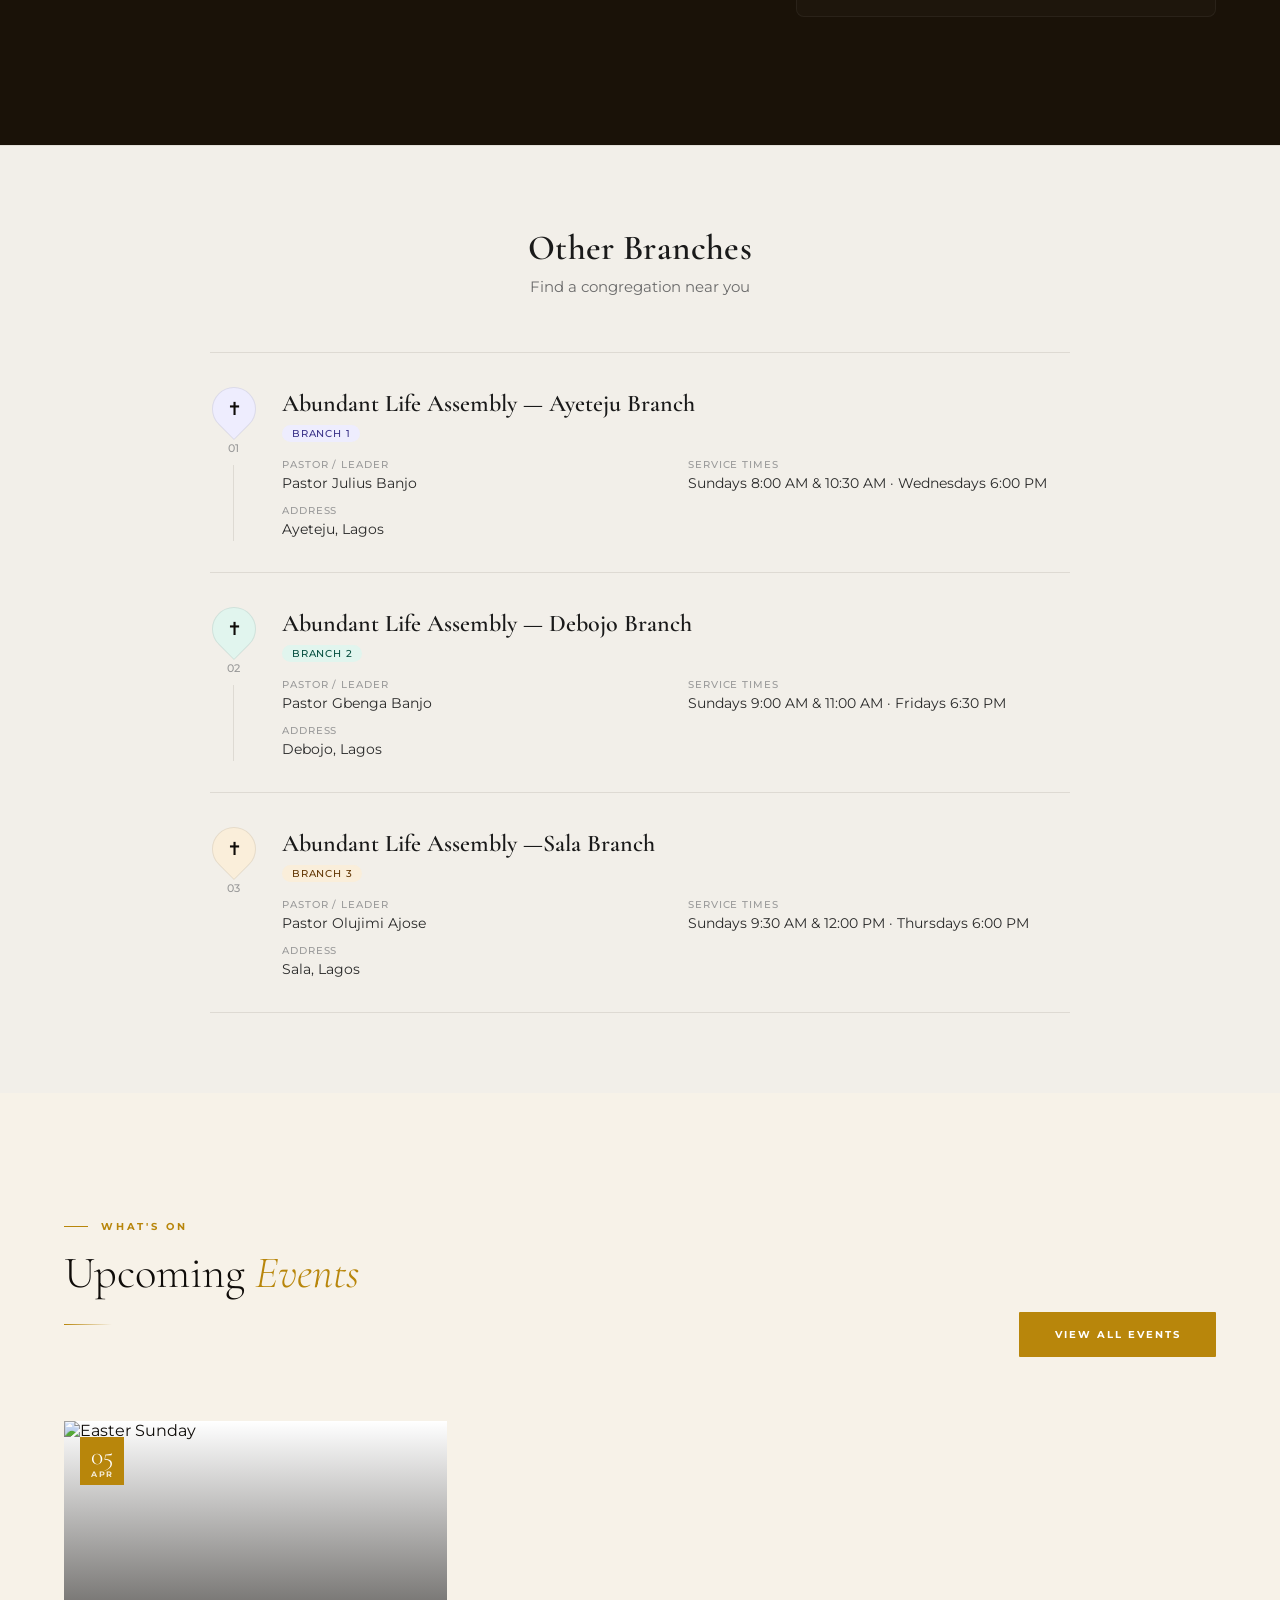
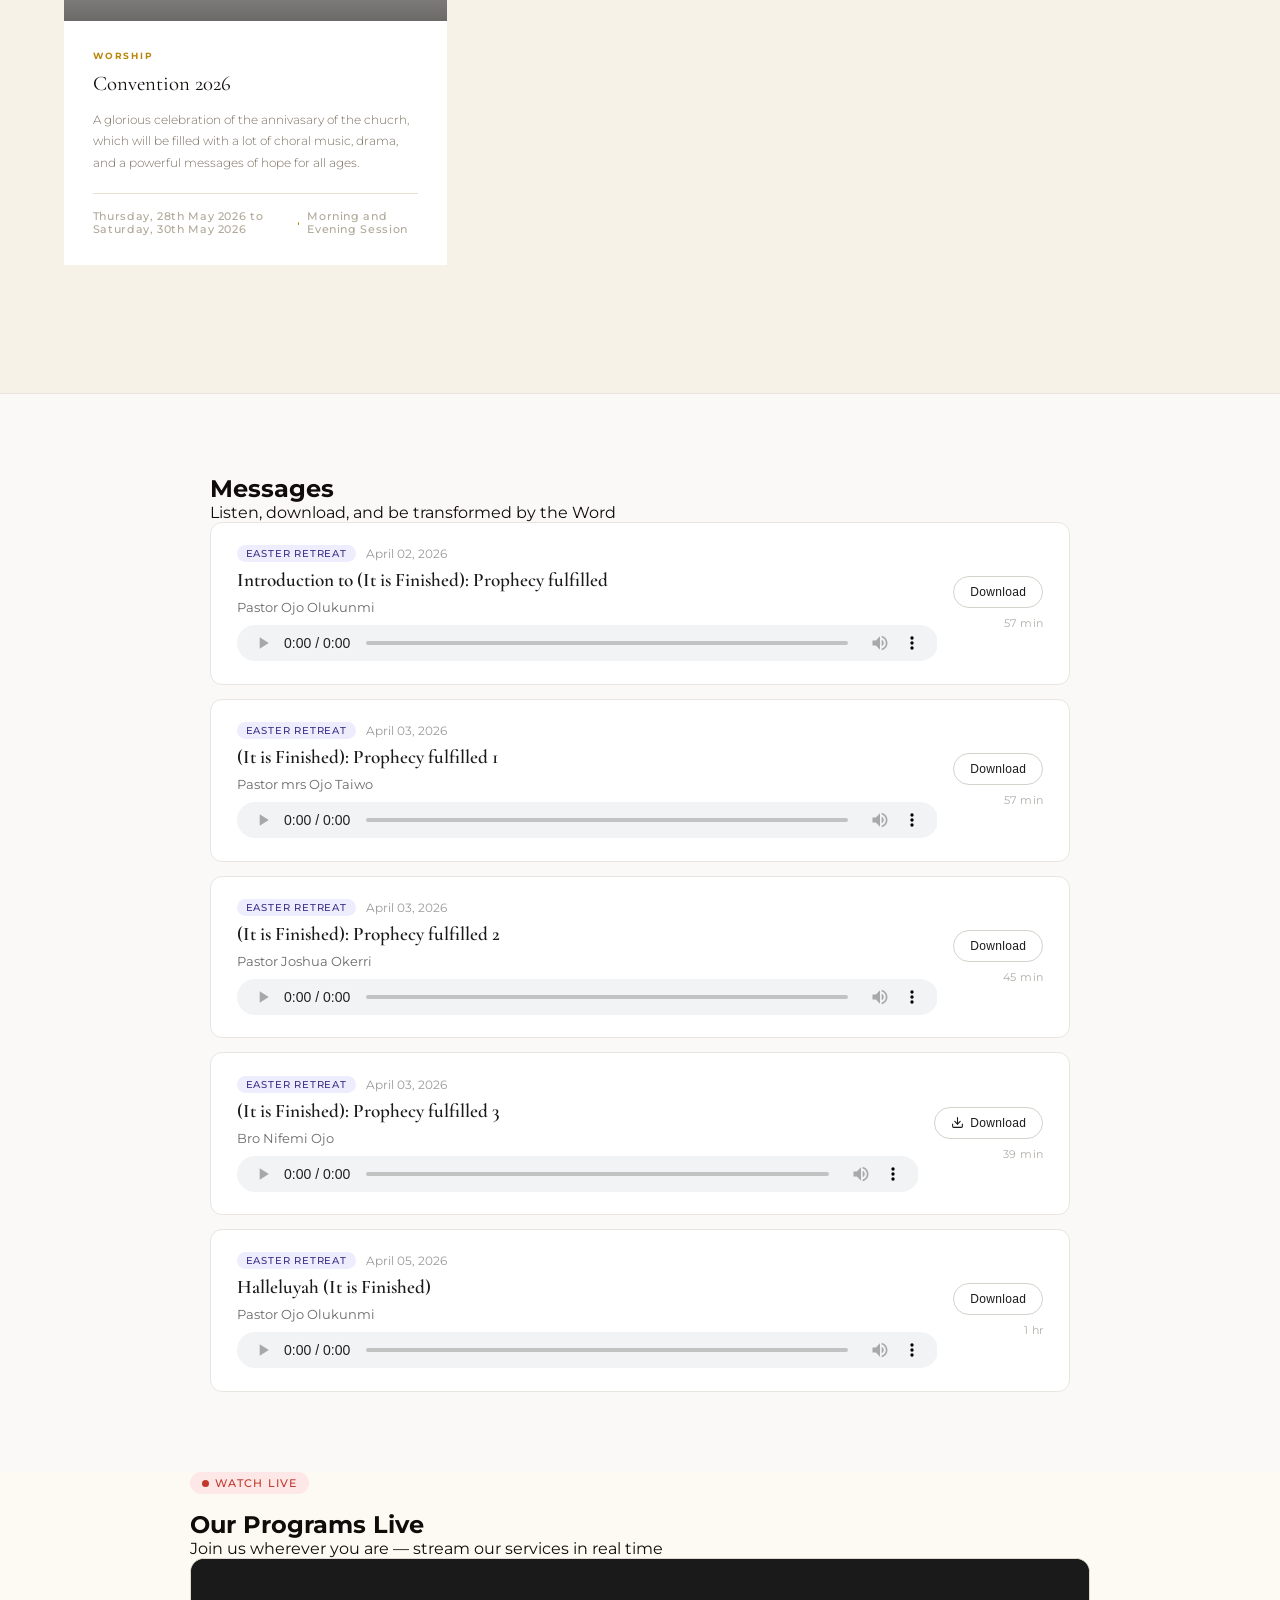
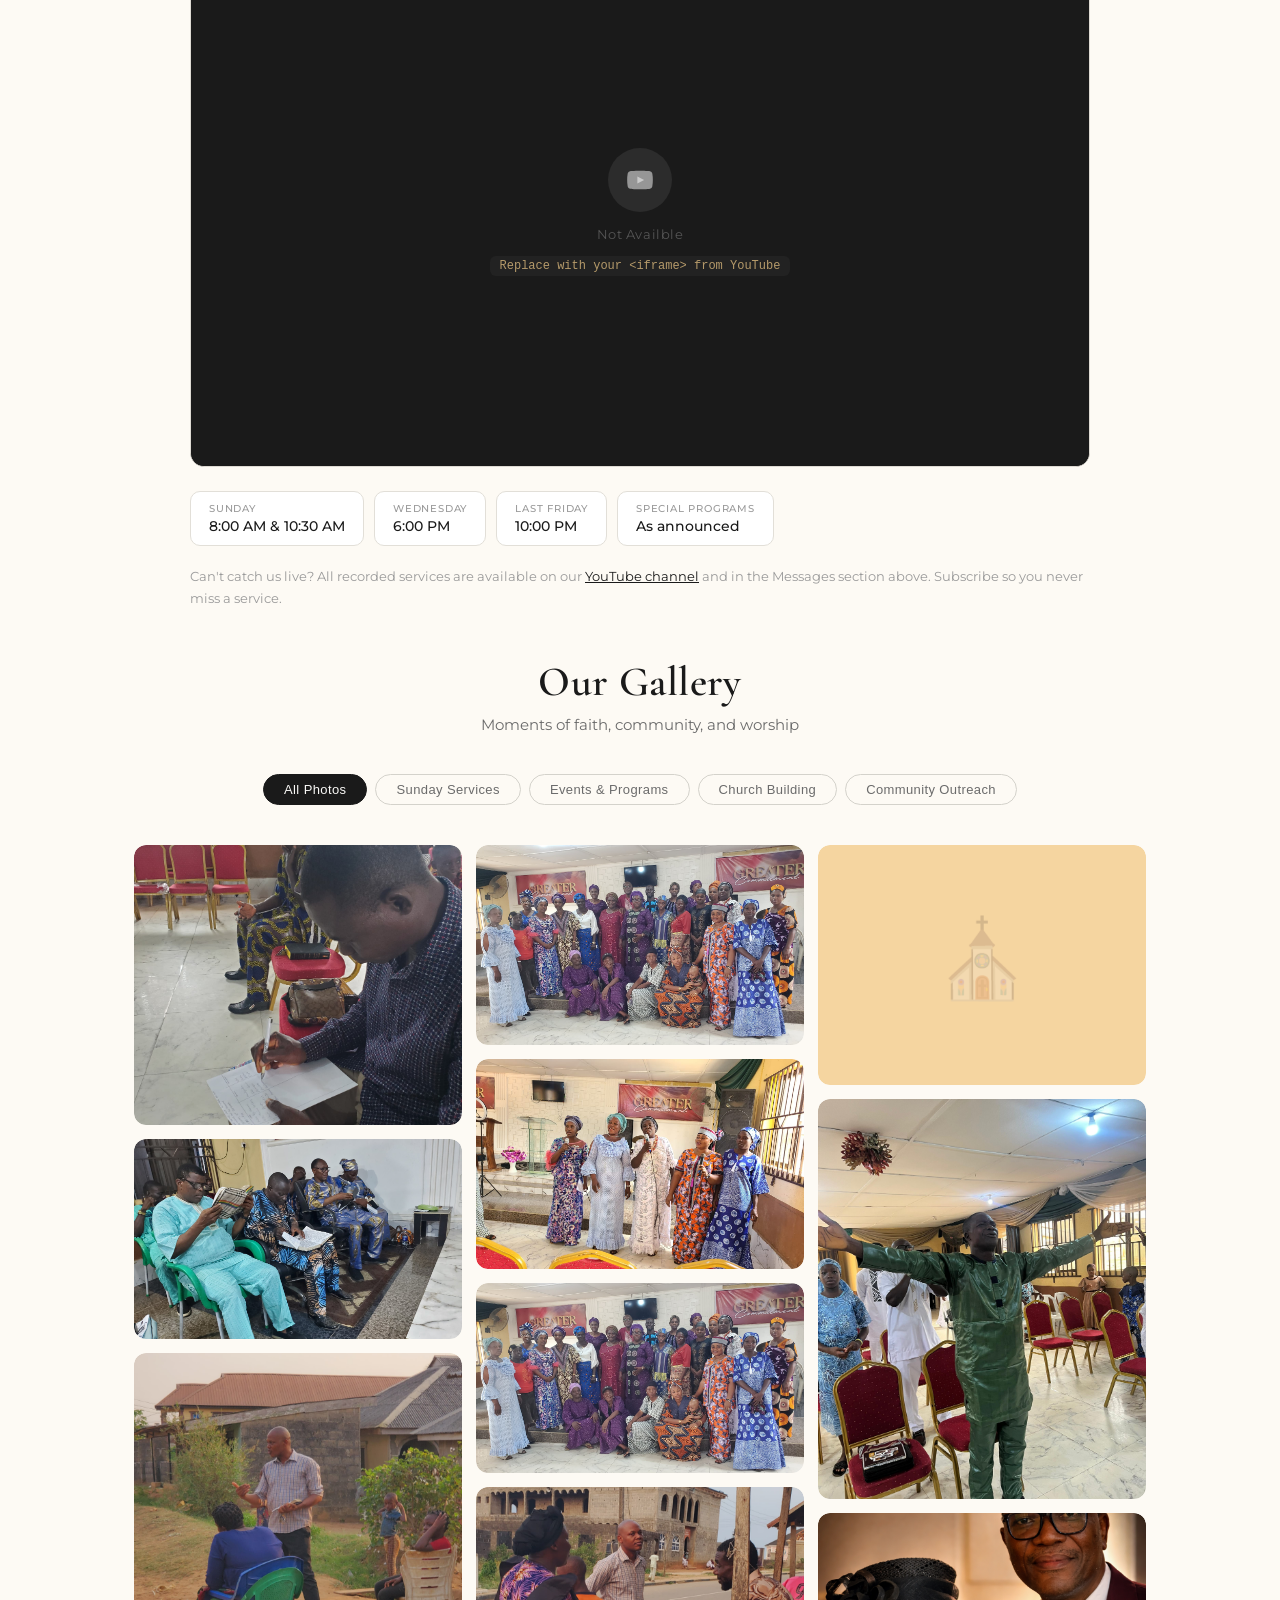
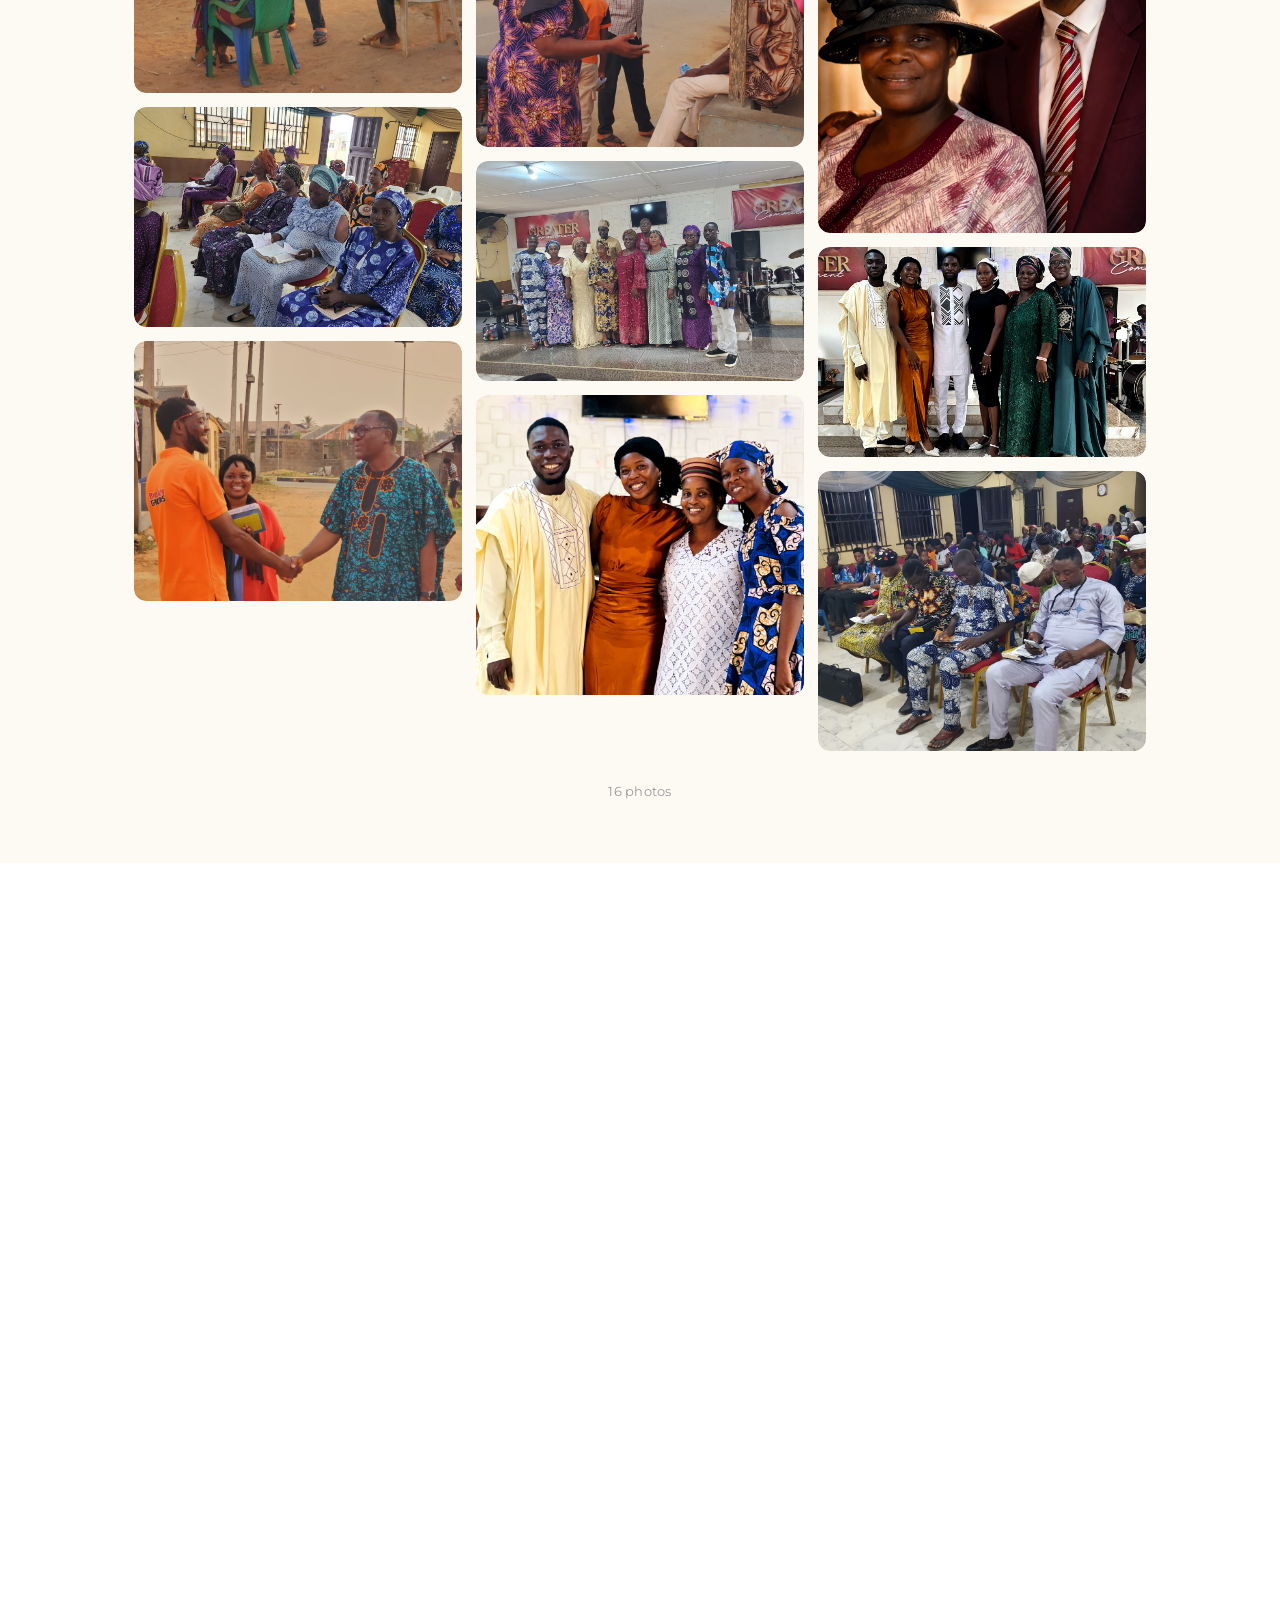
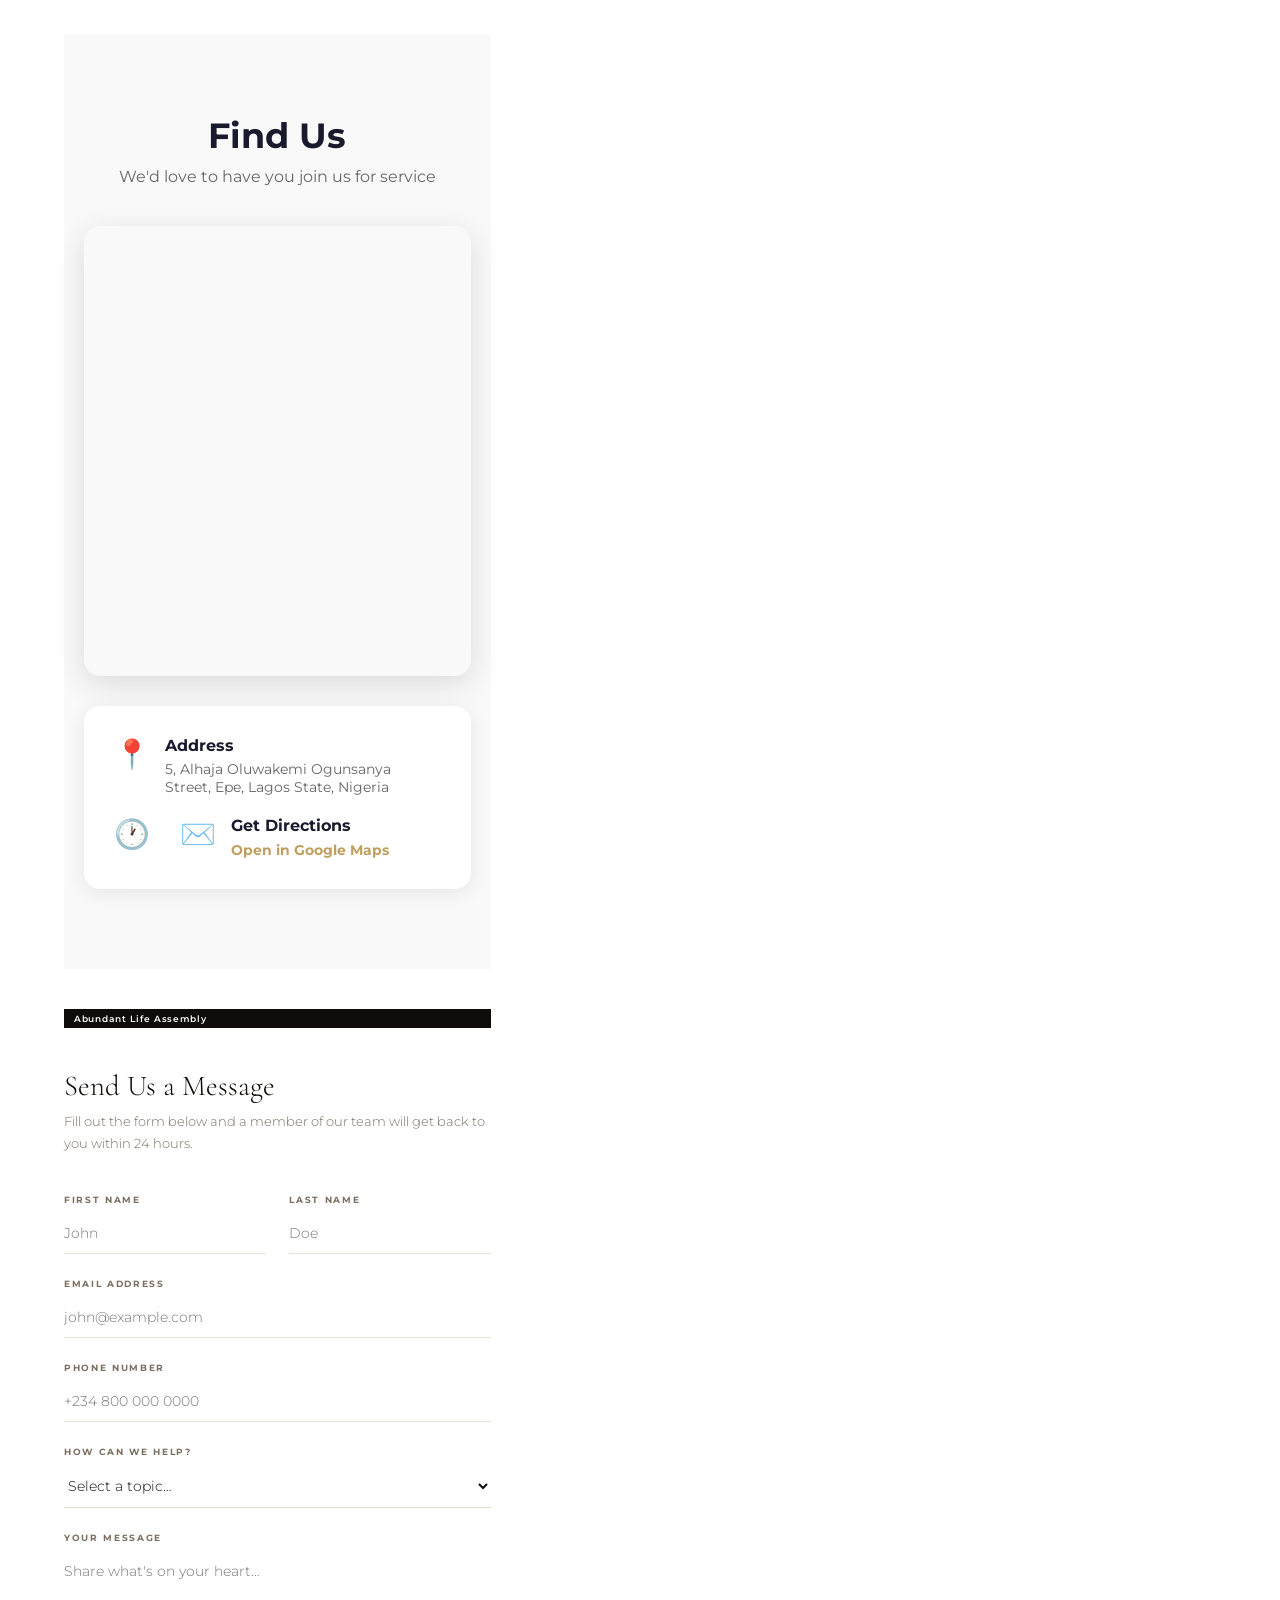
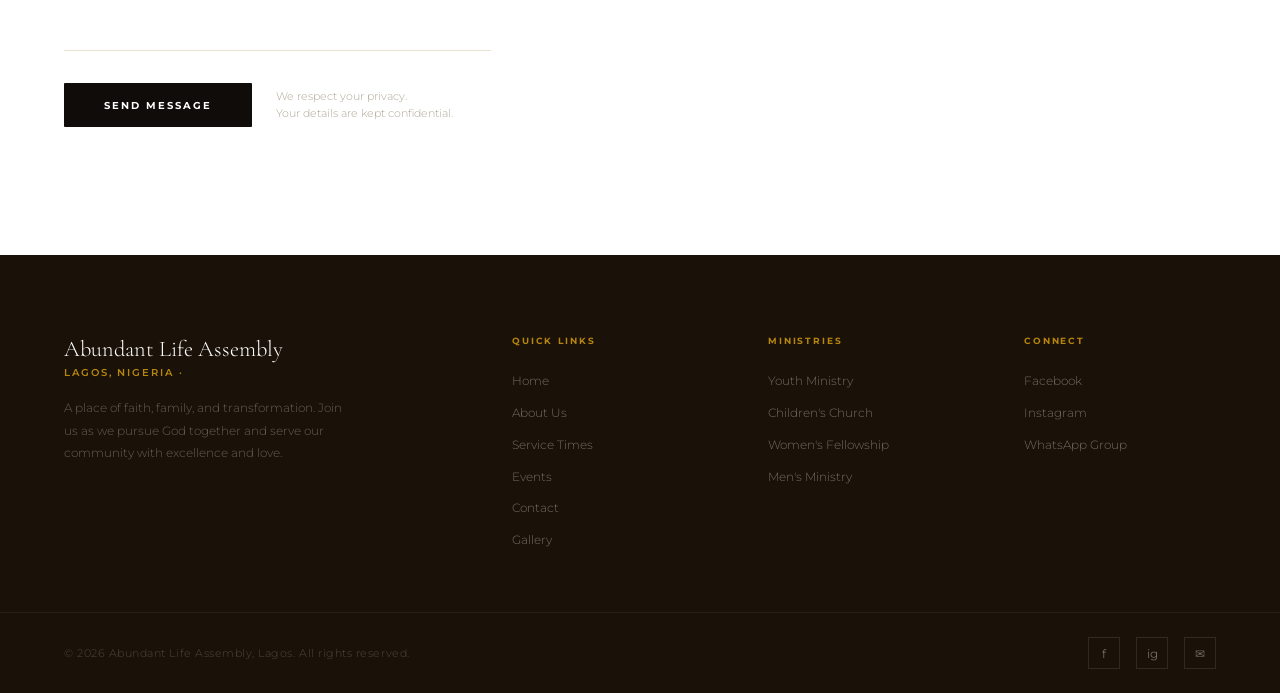
==== commit 280769c0: "image update" ====
--- a/index.html
+++ b/index.html
@@ -11,7 +11,6 @@
 </head>
 
 <body>
-
   <!-- NAV -->
   <nav id="mainNav">
     <a href="#home" class="nav-brand">
@@ -30,7 +29,6 @@
       <a href="#services" class="nav-join">Plan Your Visit</a>
     </div>
   </nav>
-
   <!-- HERO -->
   <section id="home">
     <div class="hero-bg"></div>
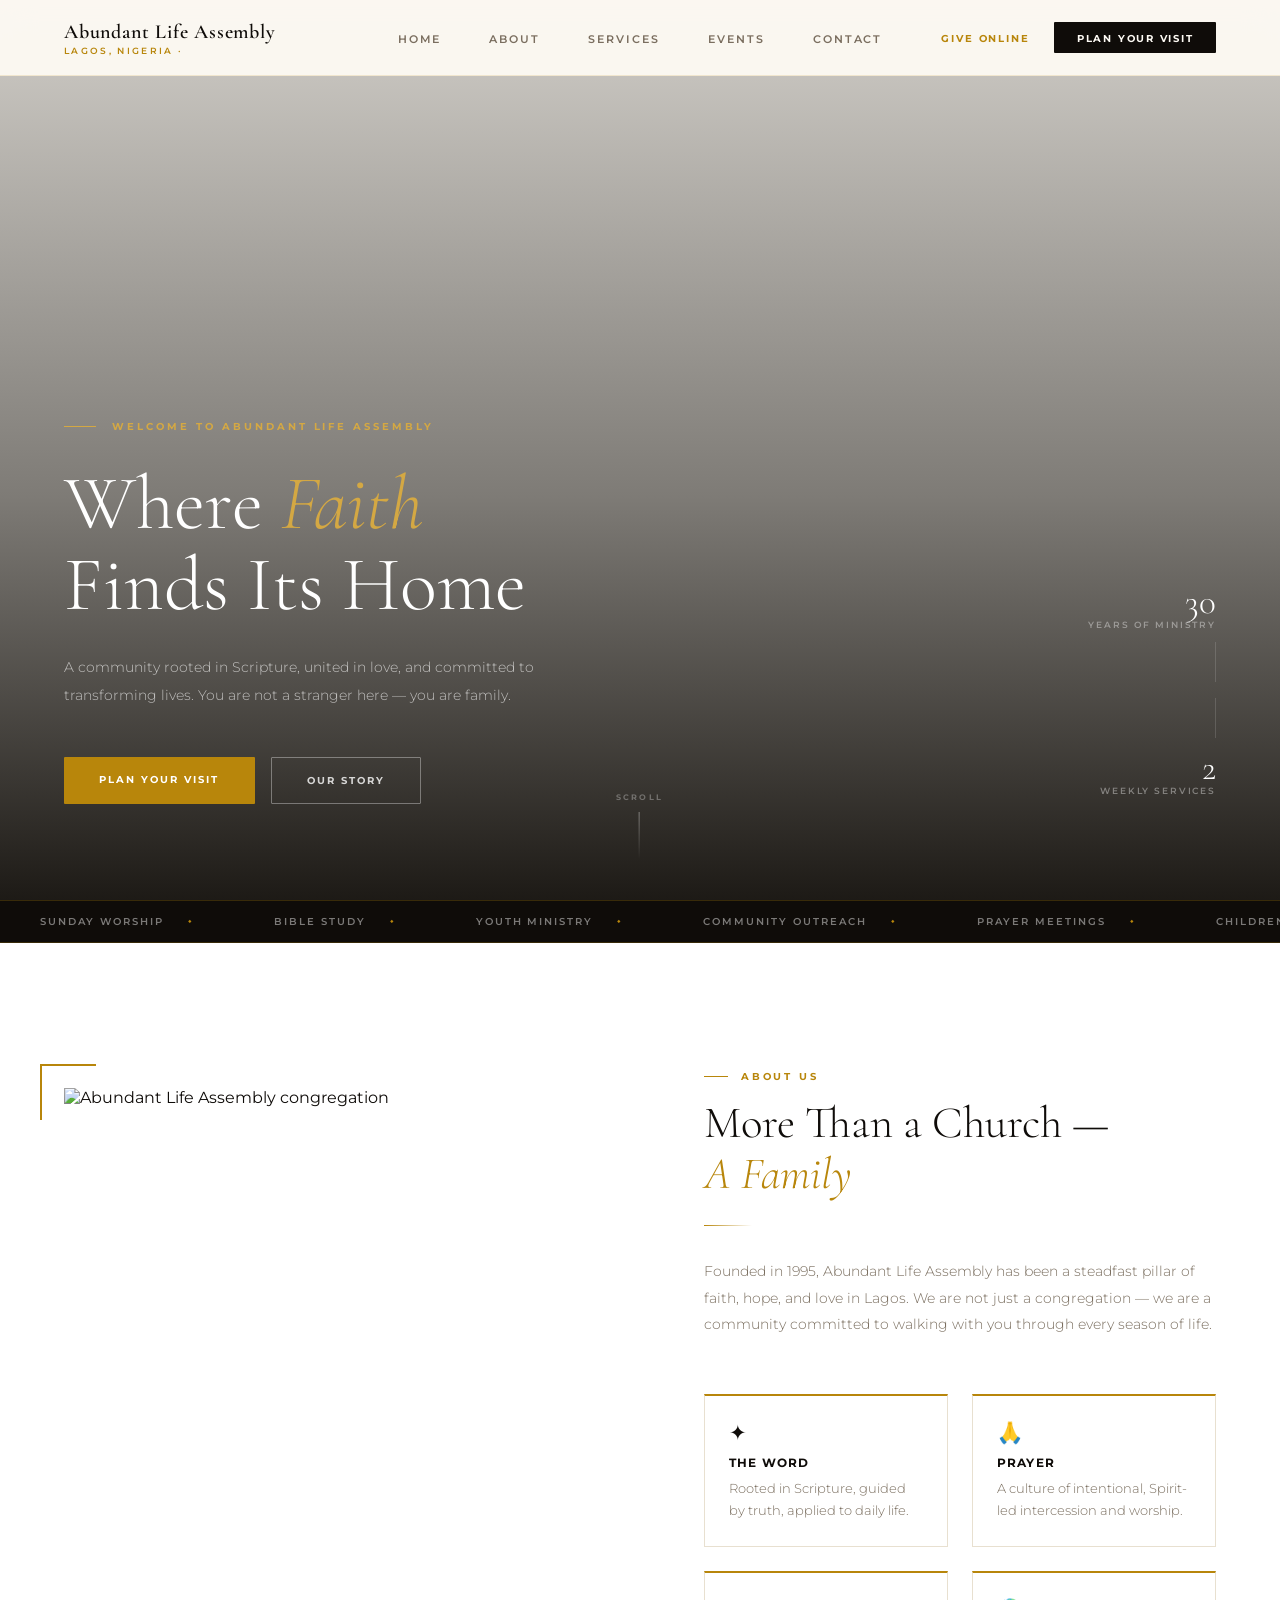
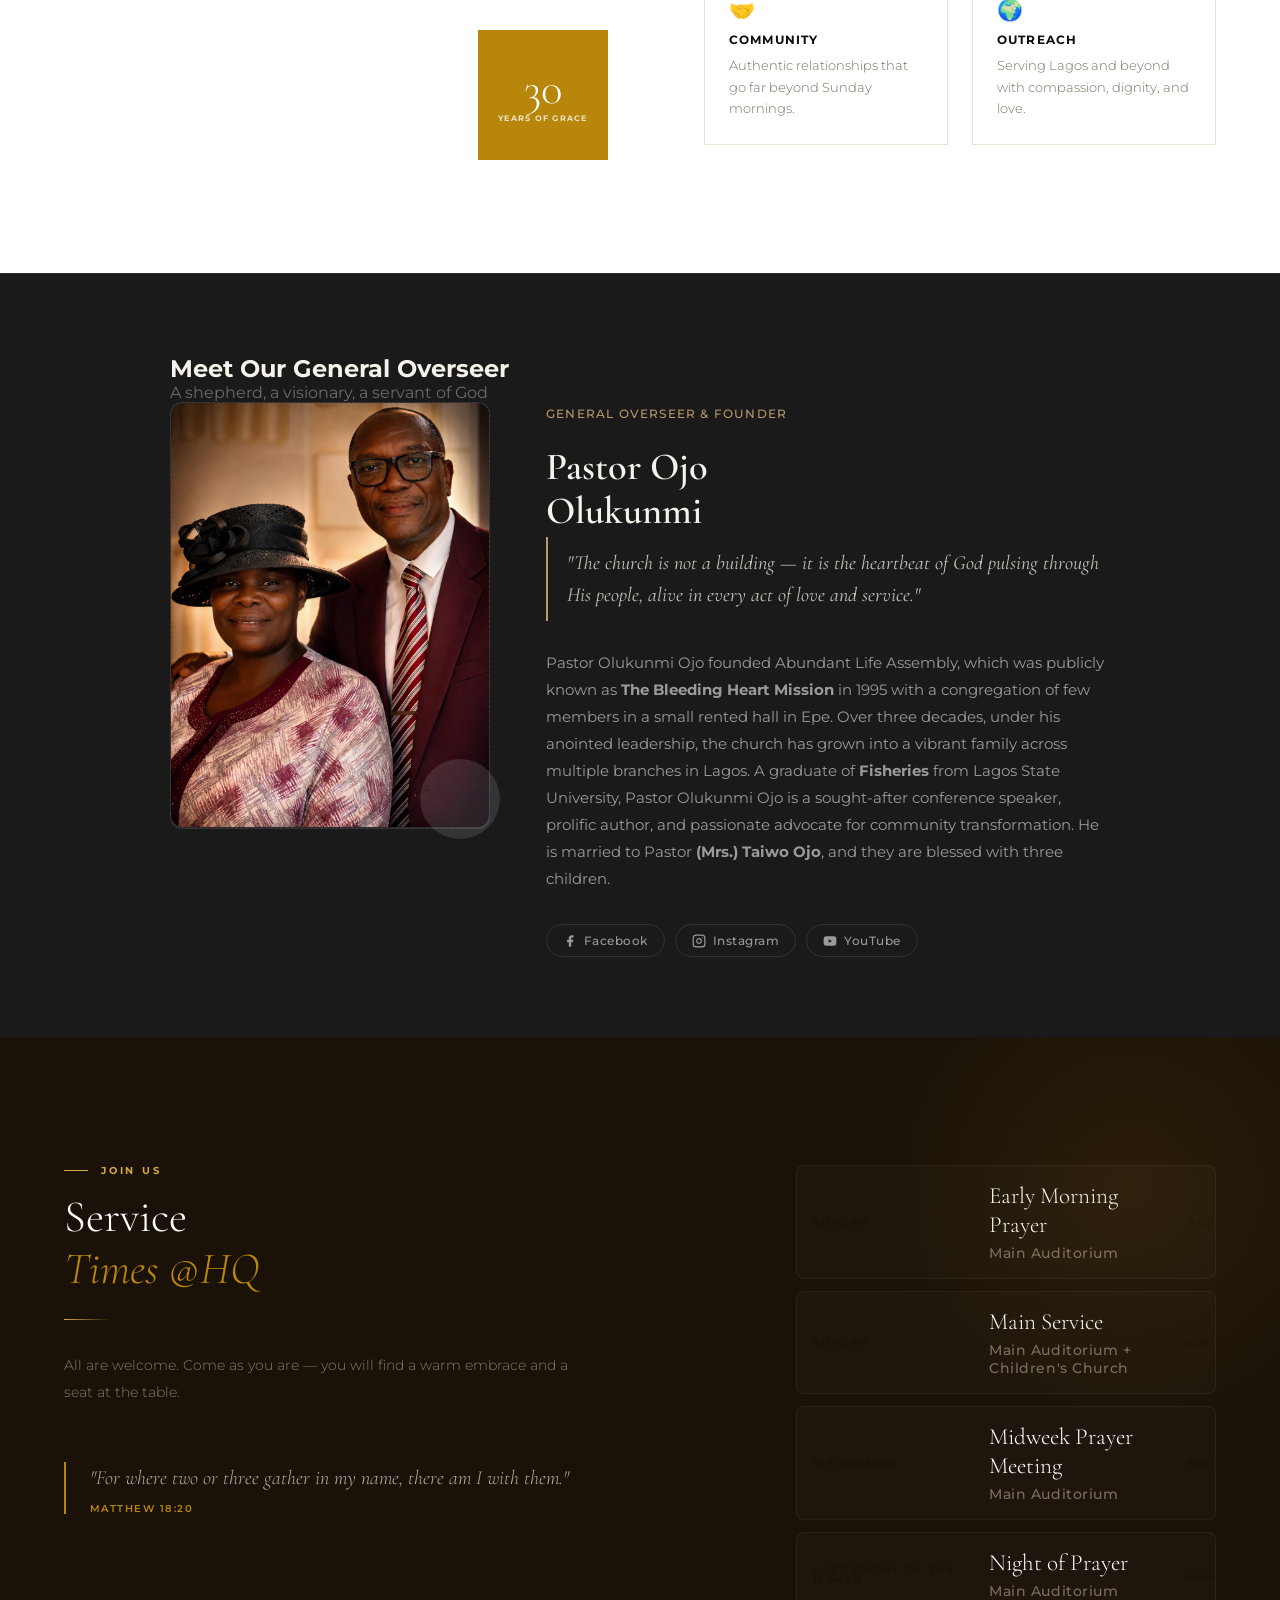
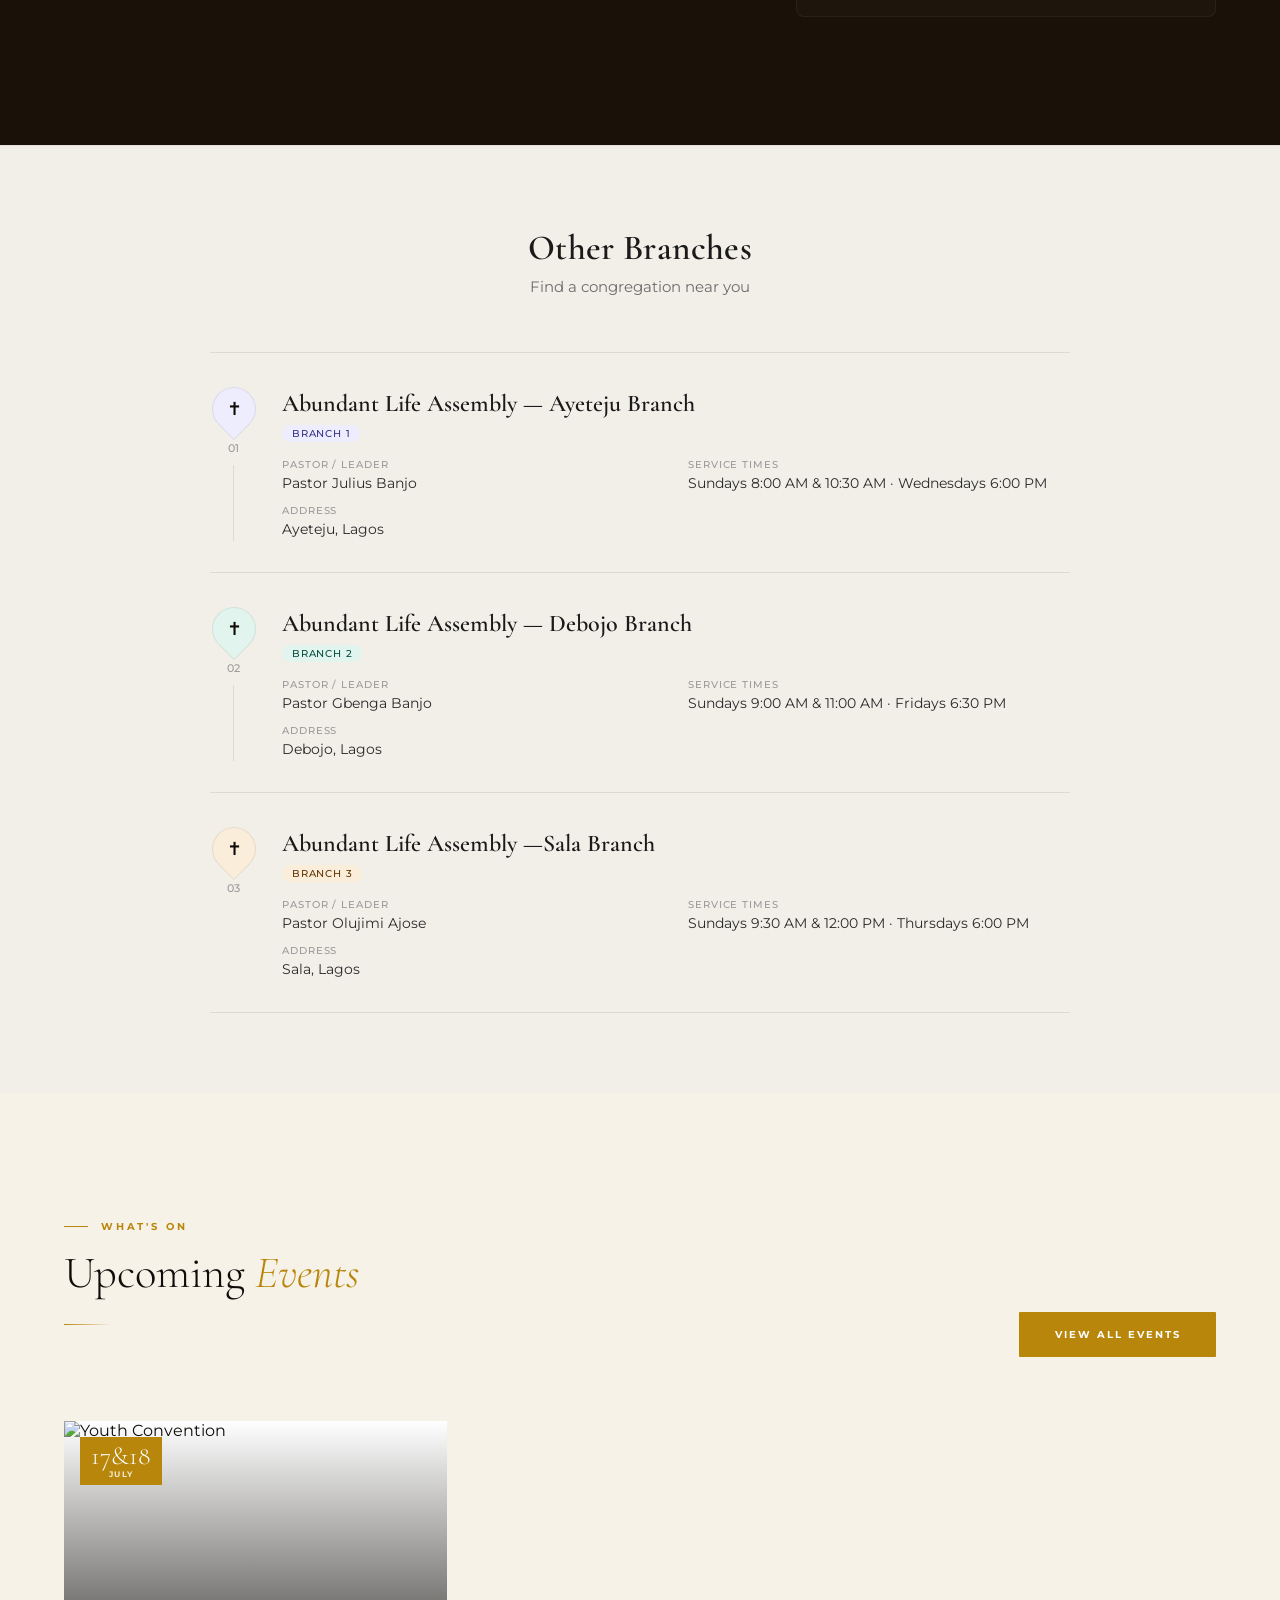
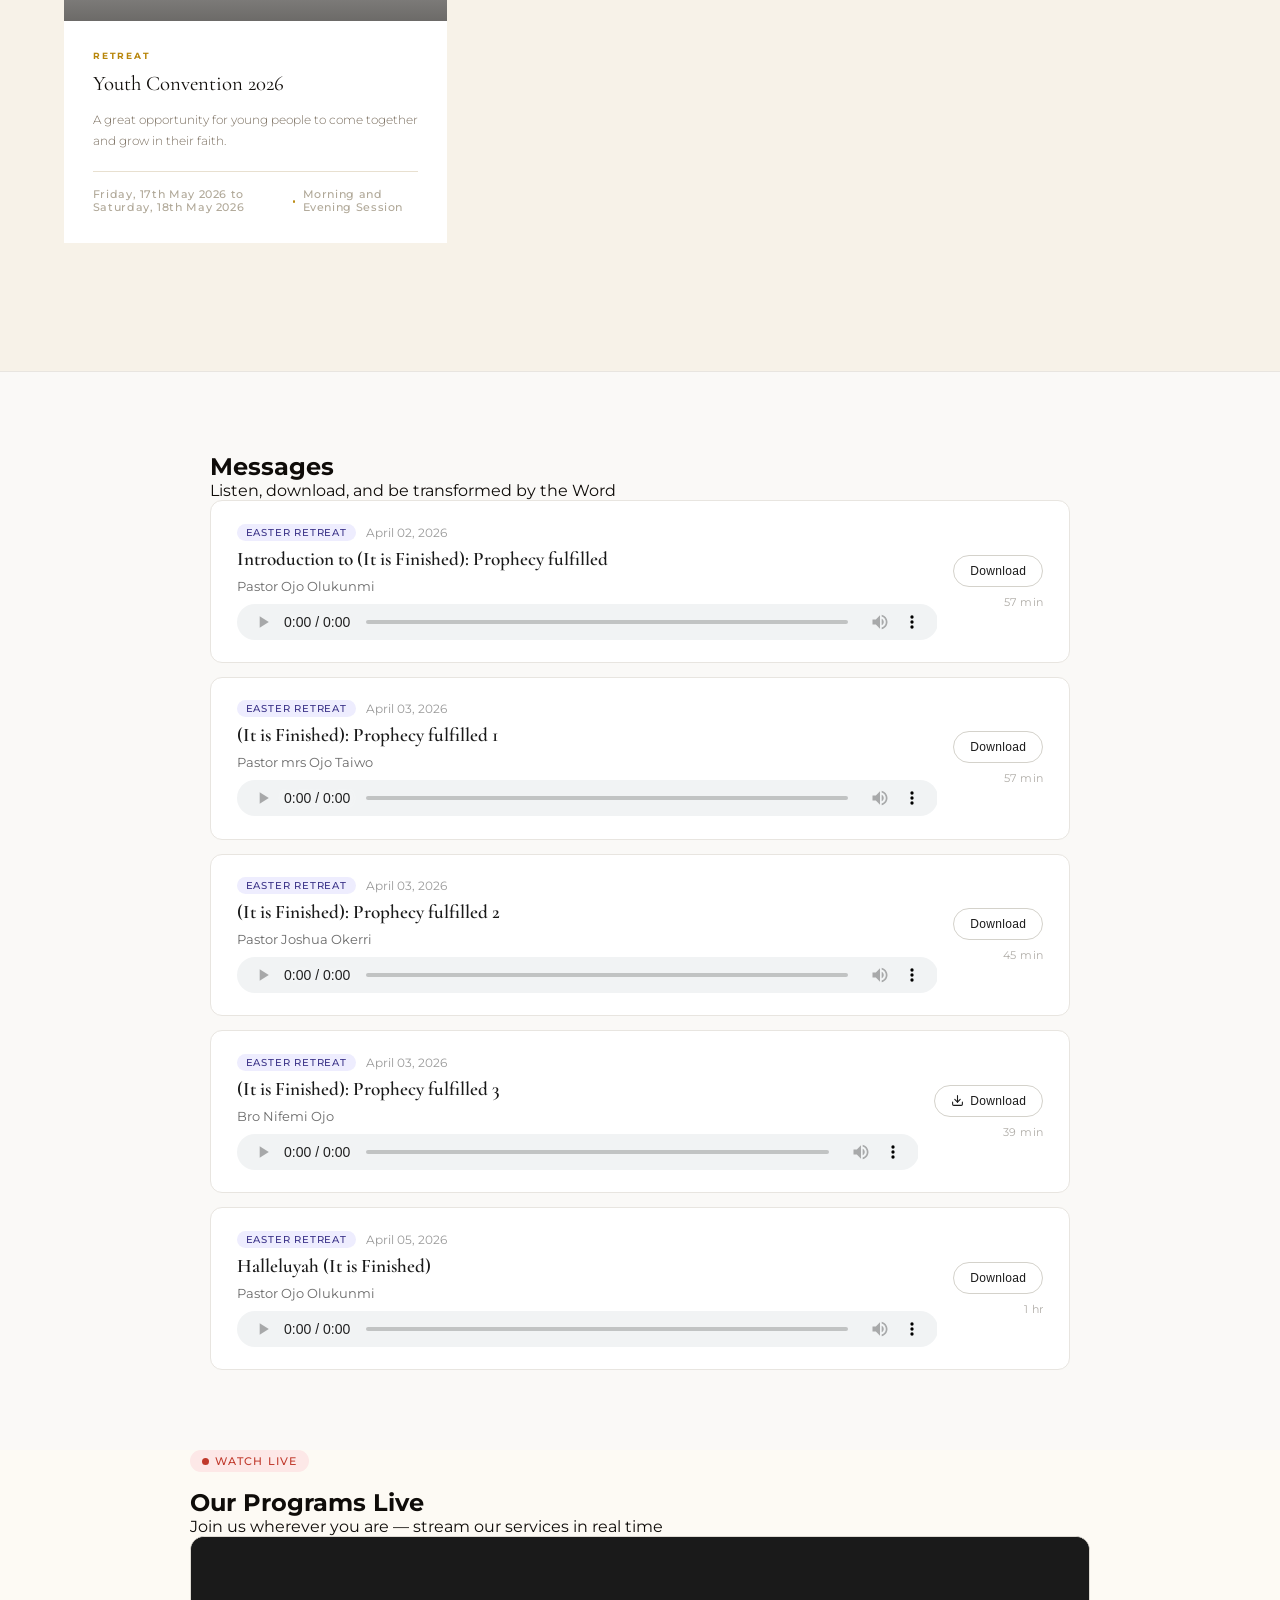
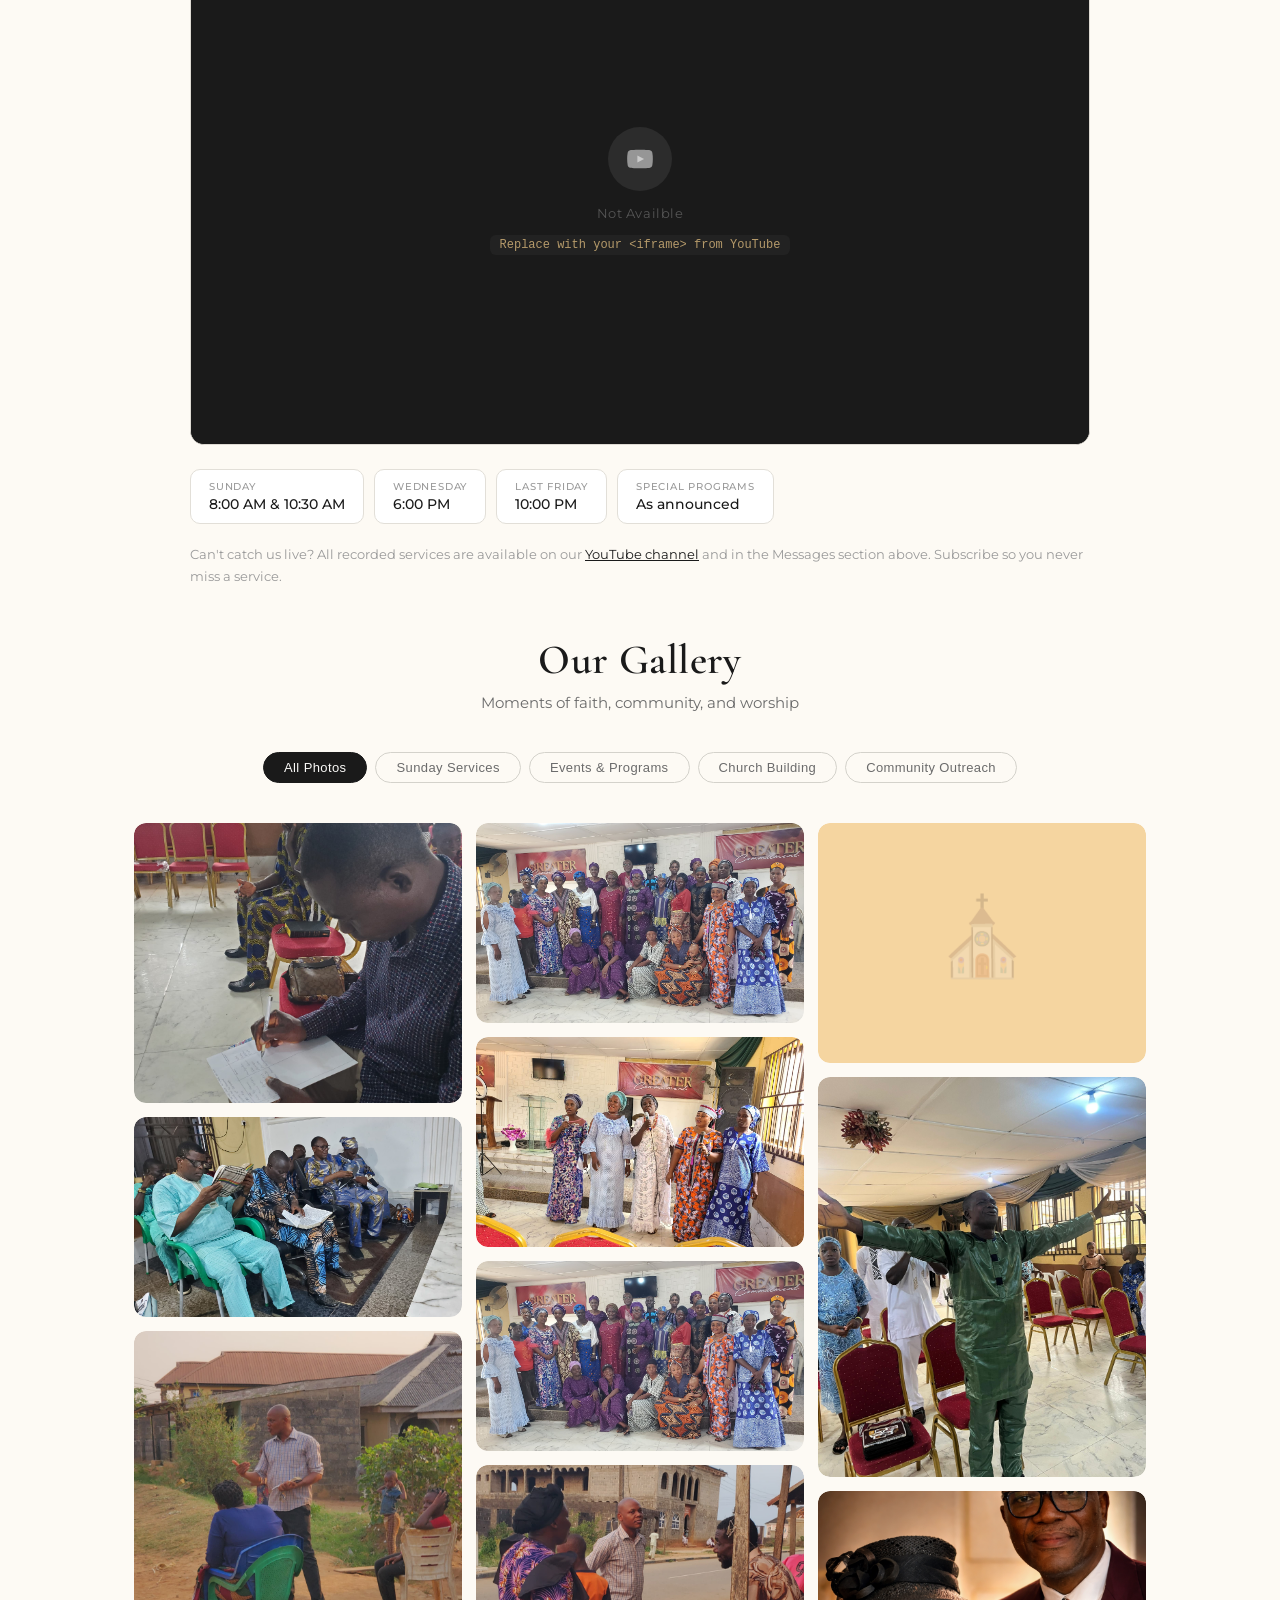
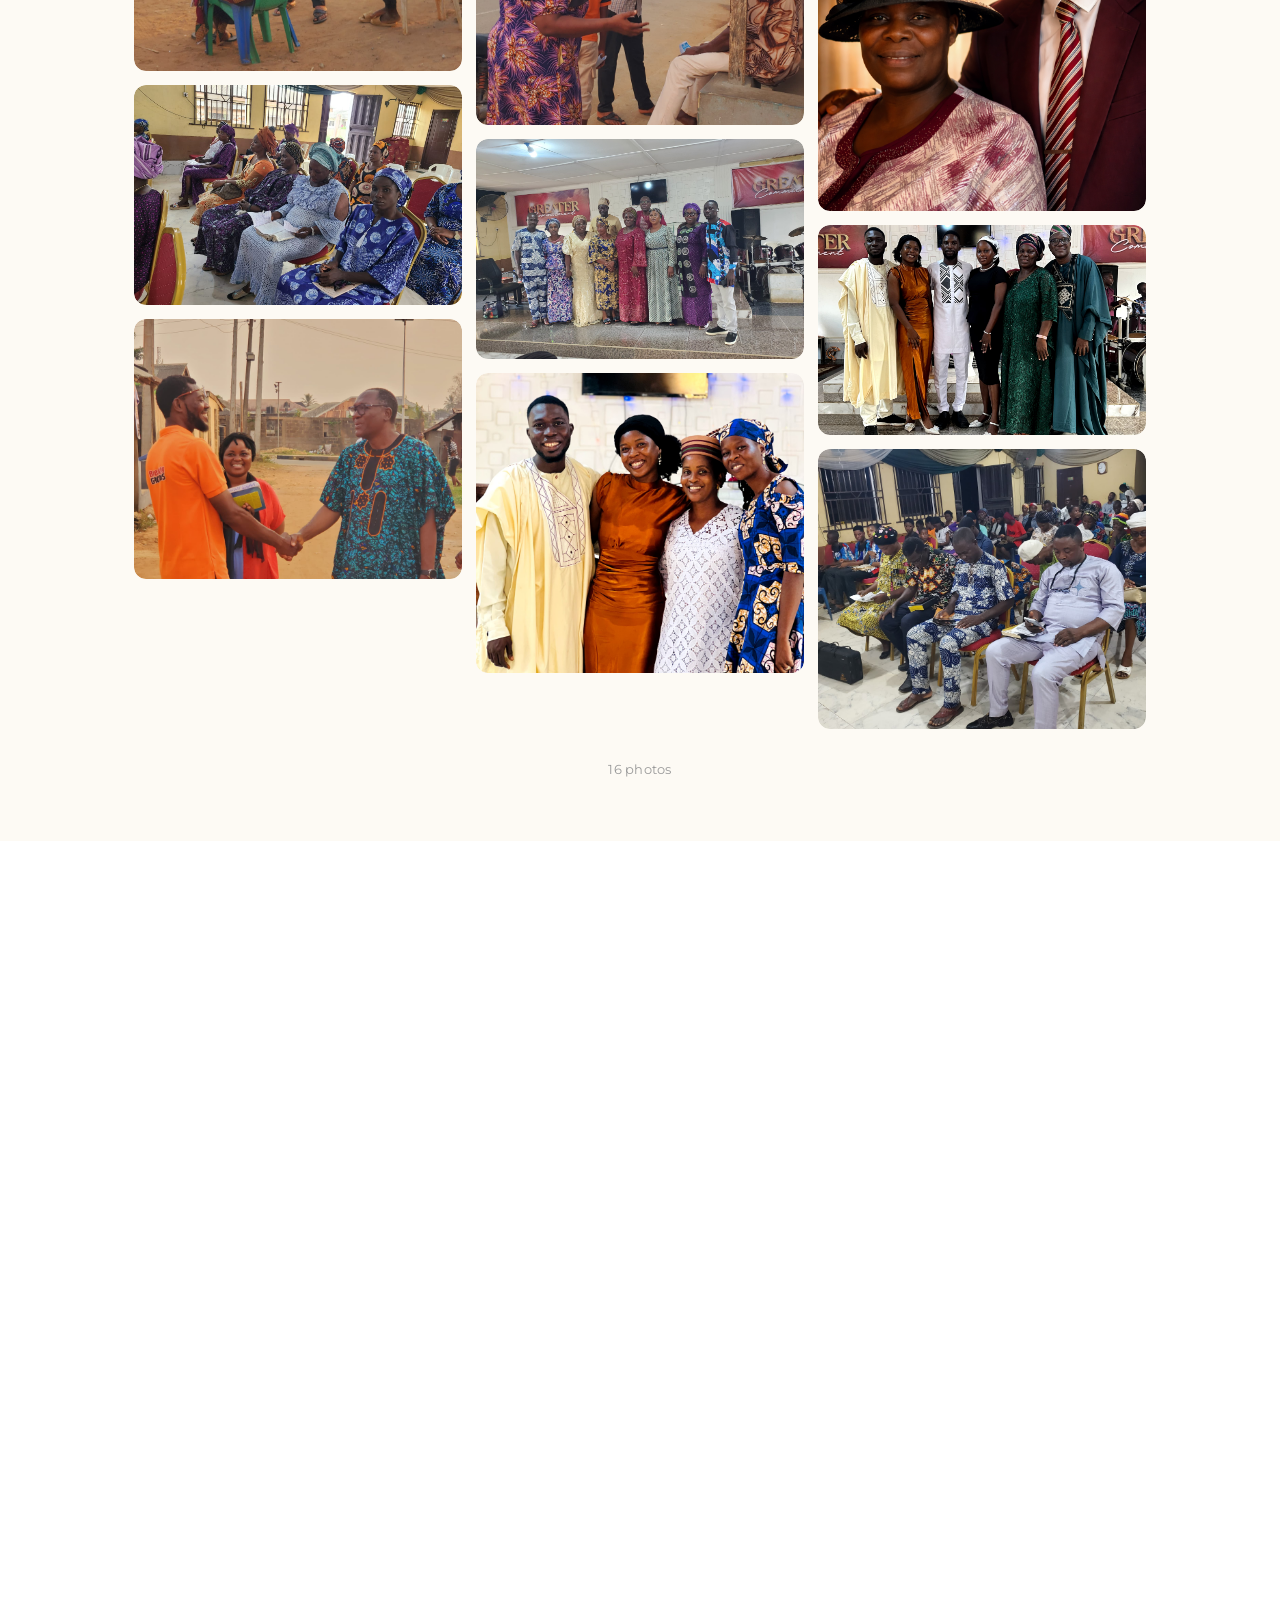
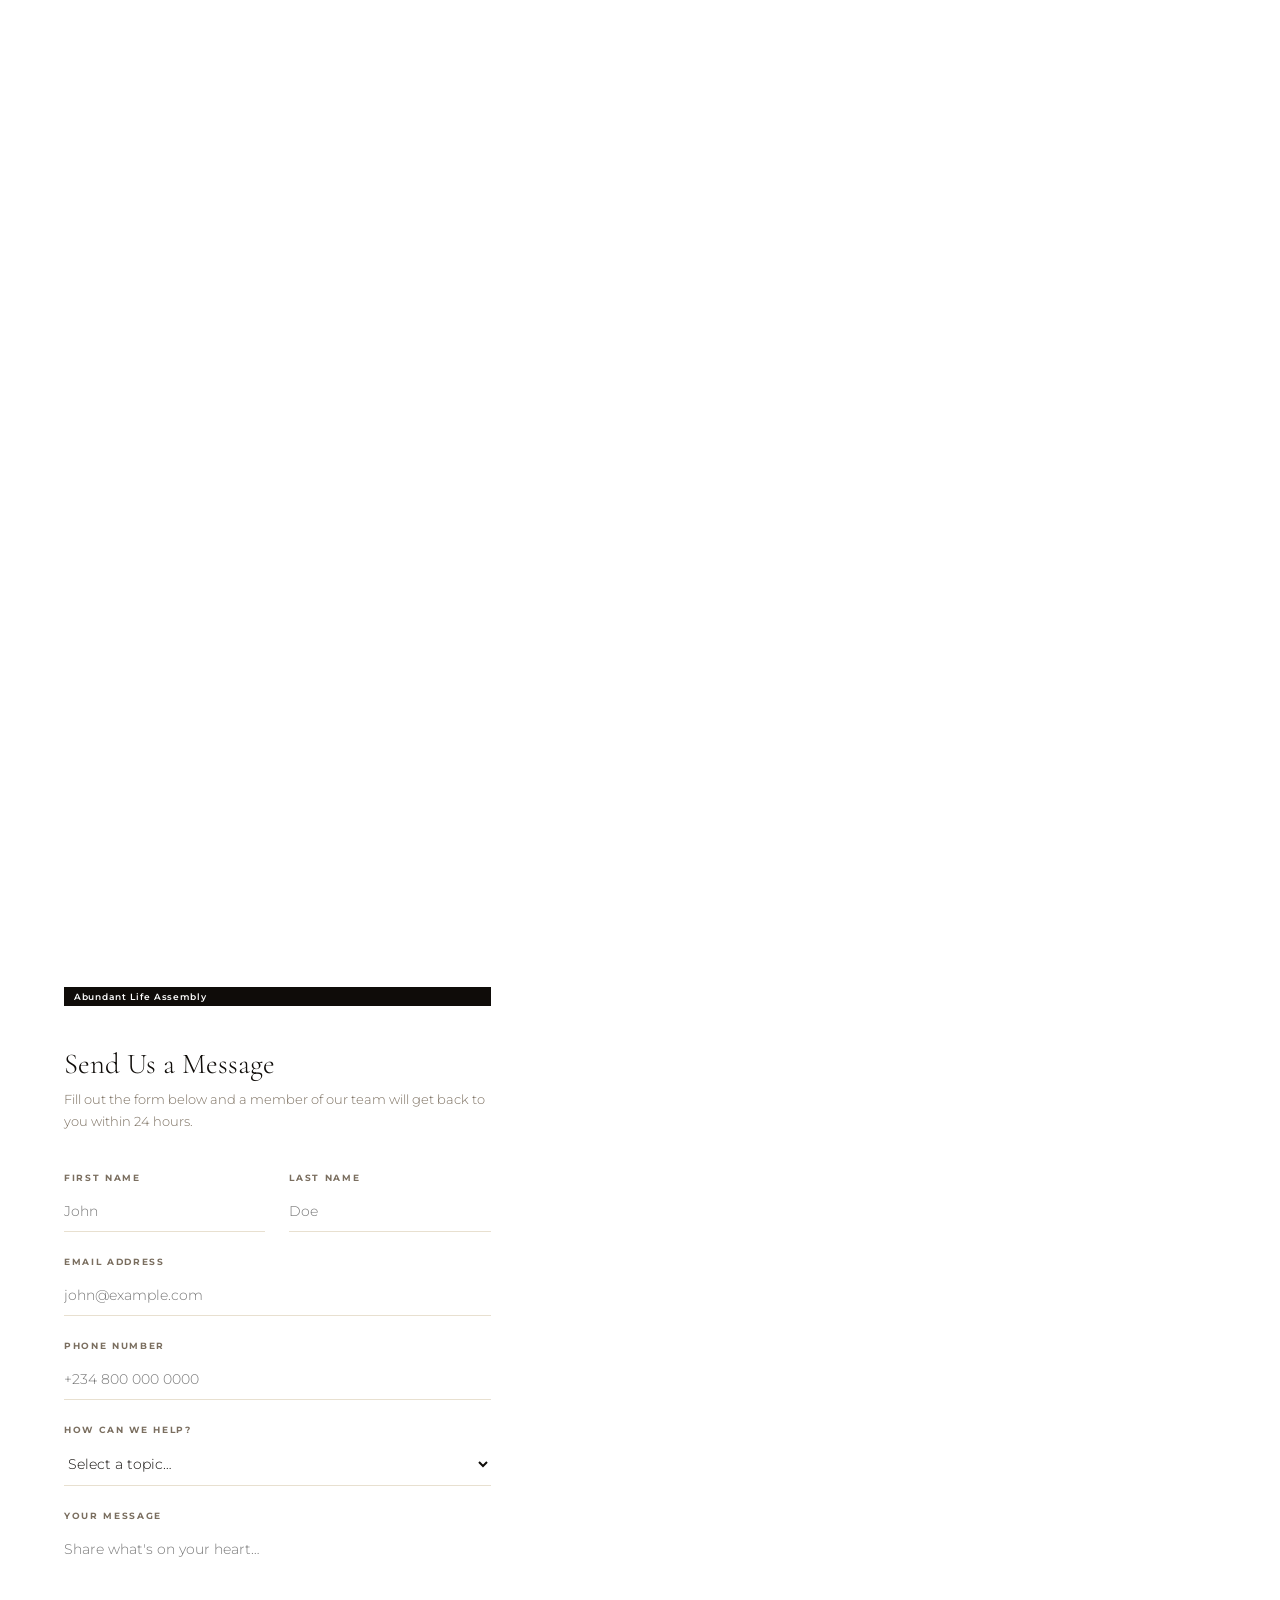
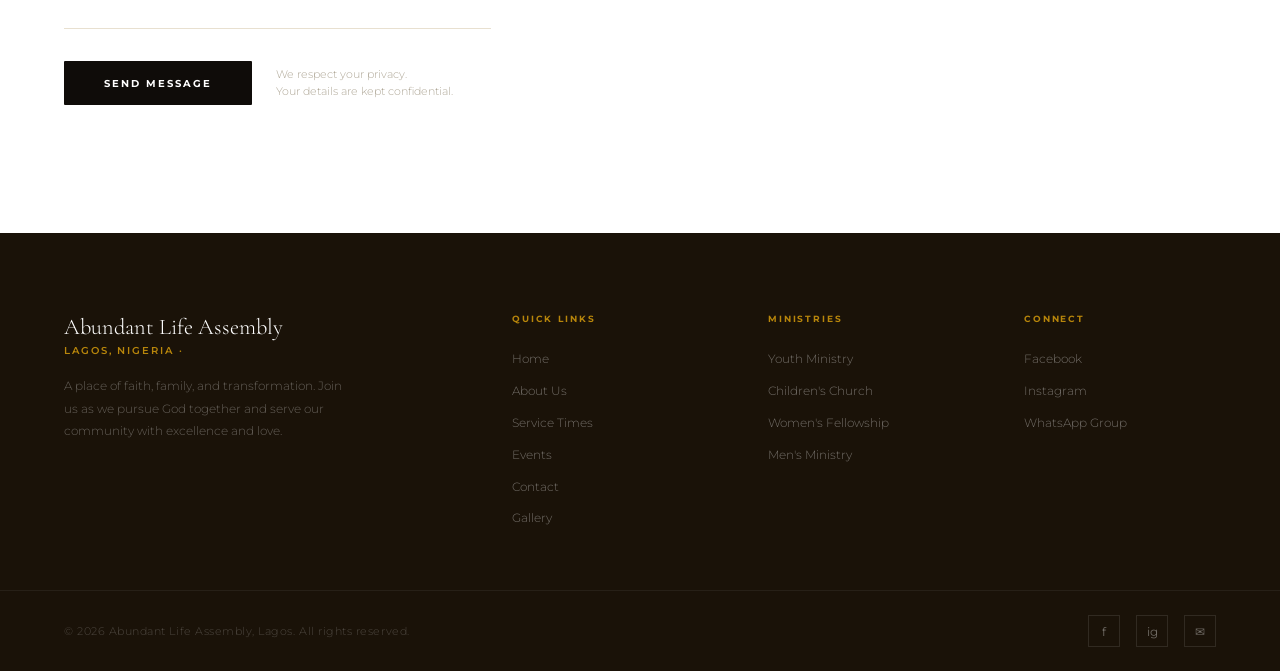
==== commit c8184bf4: "updated event" ====
--- a/index.html
+++ b/index.html
@@ -306,15 +306,15 @@
     <div class="events-grid">
       <div class="event-card reveal">
         <div class="event-img">
-          <img src="https://images.unsplash.com/photo-1516450360452-9312f5e86fc7?w=600&q=80" alt="Easter Sunday"/>
+          <img src="https://images.unsplash.com/photo-1516450360452-9312f5e86fc7?w=600&q=80" alt="Youth Convention"/>
           <div class="event-img-overlay"></div>
-          <div class="event-date-chip"><span class="event-date-day">05</span><span class="event-date-month">Apr</span></div>
+          <div class="event-date-chip"><span class="event-date-day">17&18</span><span class="event-date-month">July</span></div>
         </div>
         <div class="event-body">
-          <p class="event-cat">Worship</p>
-          <h3 class="event-title">Convention 2026</h3>
-          <p class="event-desc">A glorious celebration of the annivasary of the chucrh, which will be filled with a lot of choral music, drama, and a powerful messages of hope for all ages.</p>
-          <div class="event-meta"><span>Thursday, 28th May 2026 to Saturday, 30th May 2026</span><span class="event-meta-dot"></span><span>Morning and Evening Session</span></div>
+          <p class="event-cat">Retreat</p>
+          <h3 class="event-title"> Youth Convention 2026</h3>
+          <p class="event-desc">A great opportunity for young people to come together and grow in their faith.</p>
+          <div class="event-meta"><span>Friday, 17th May 2026 to Saturday, 18th May 2026</span><span class="event-meta-dot"></span><span>Morning and Evening Session</span></div>
         </div>
       </div>      
       </div>
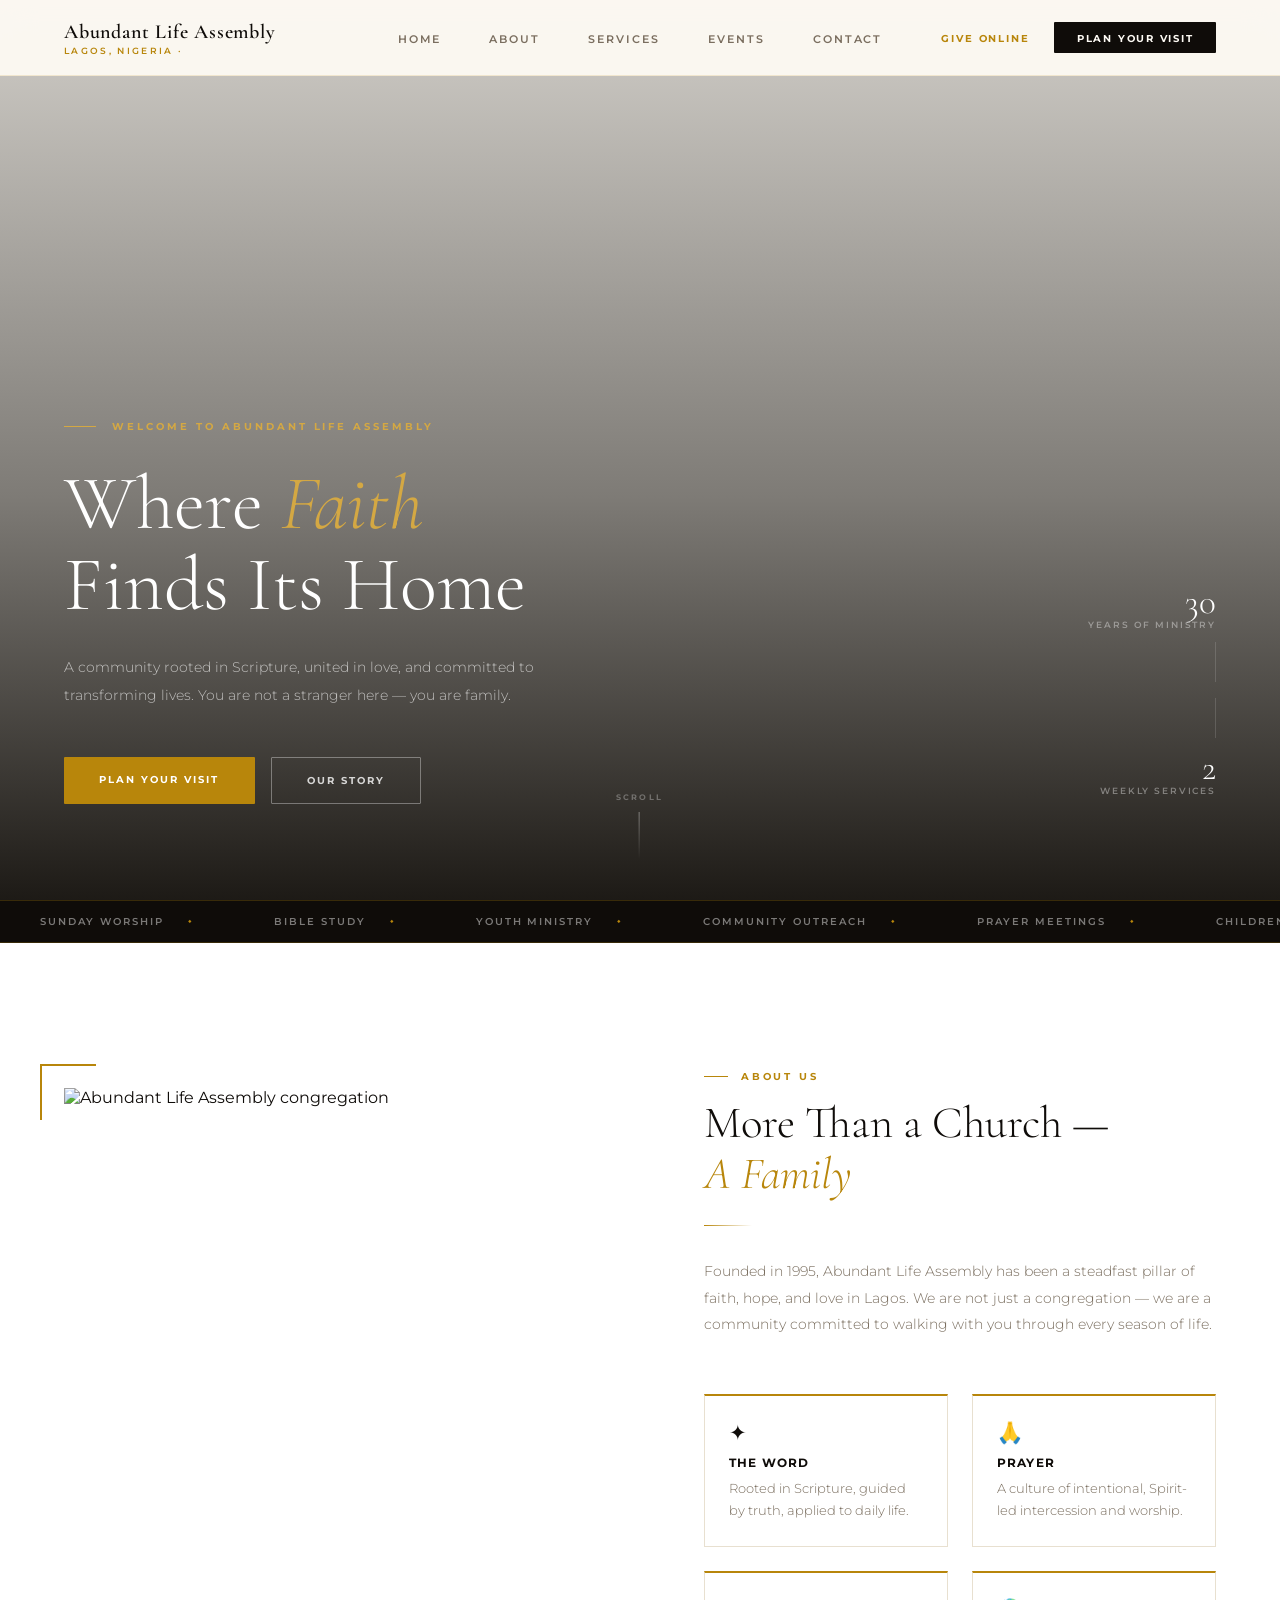
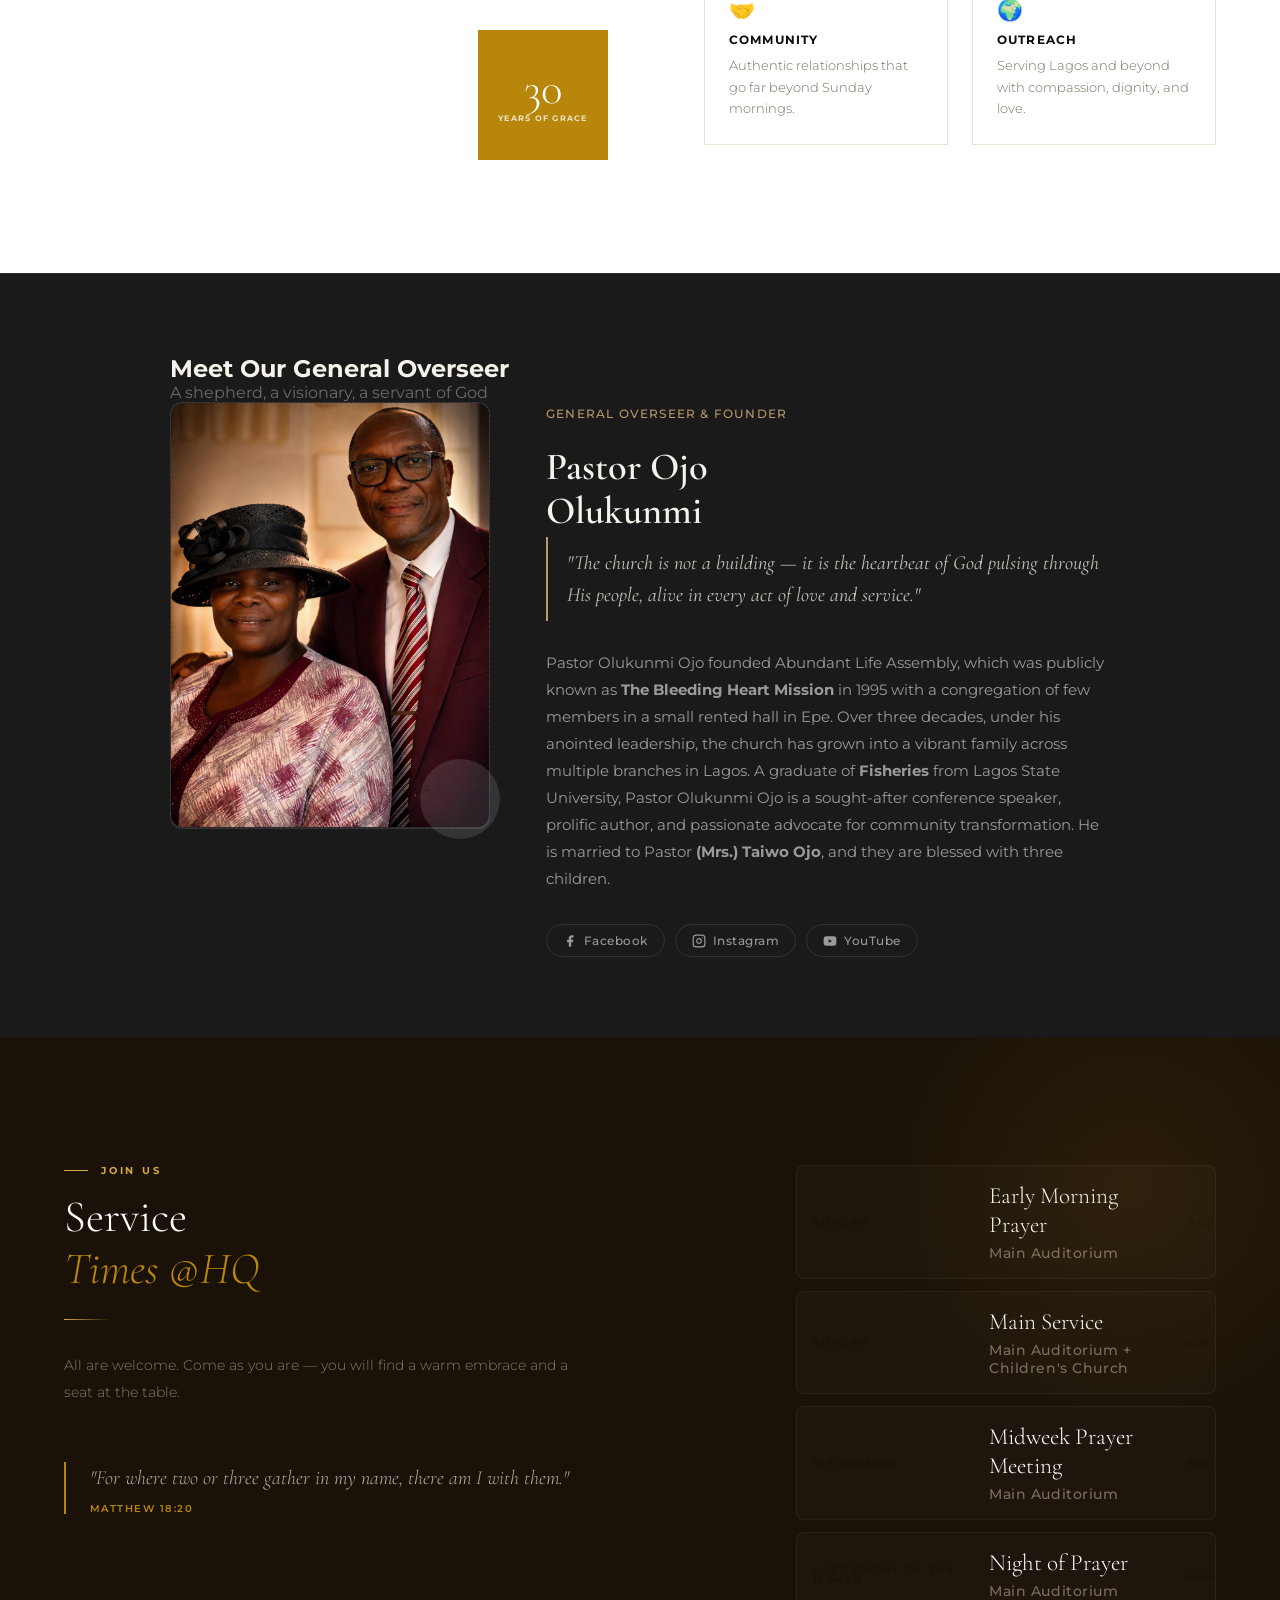
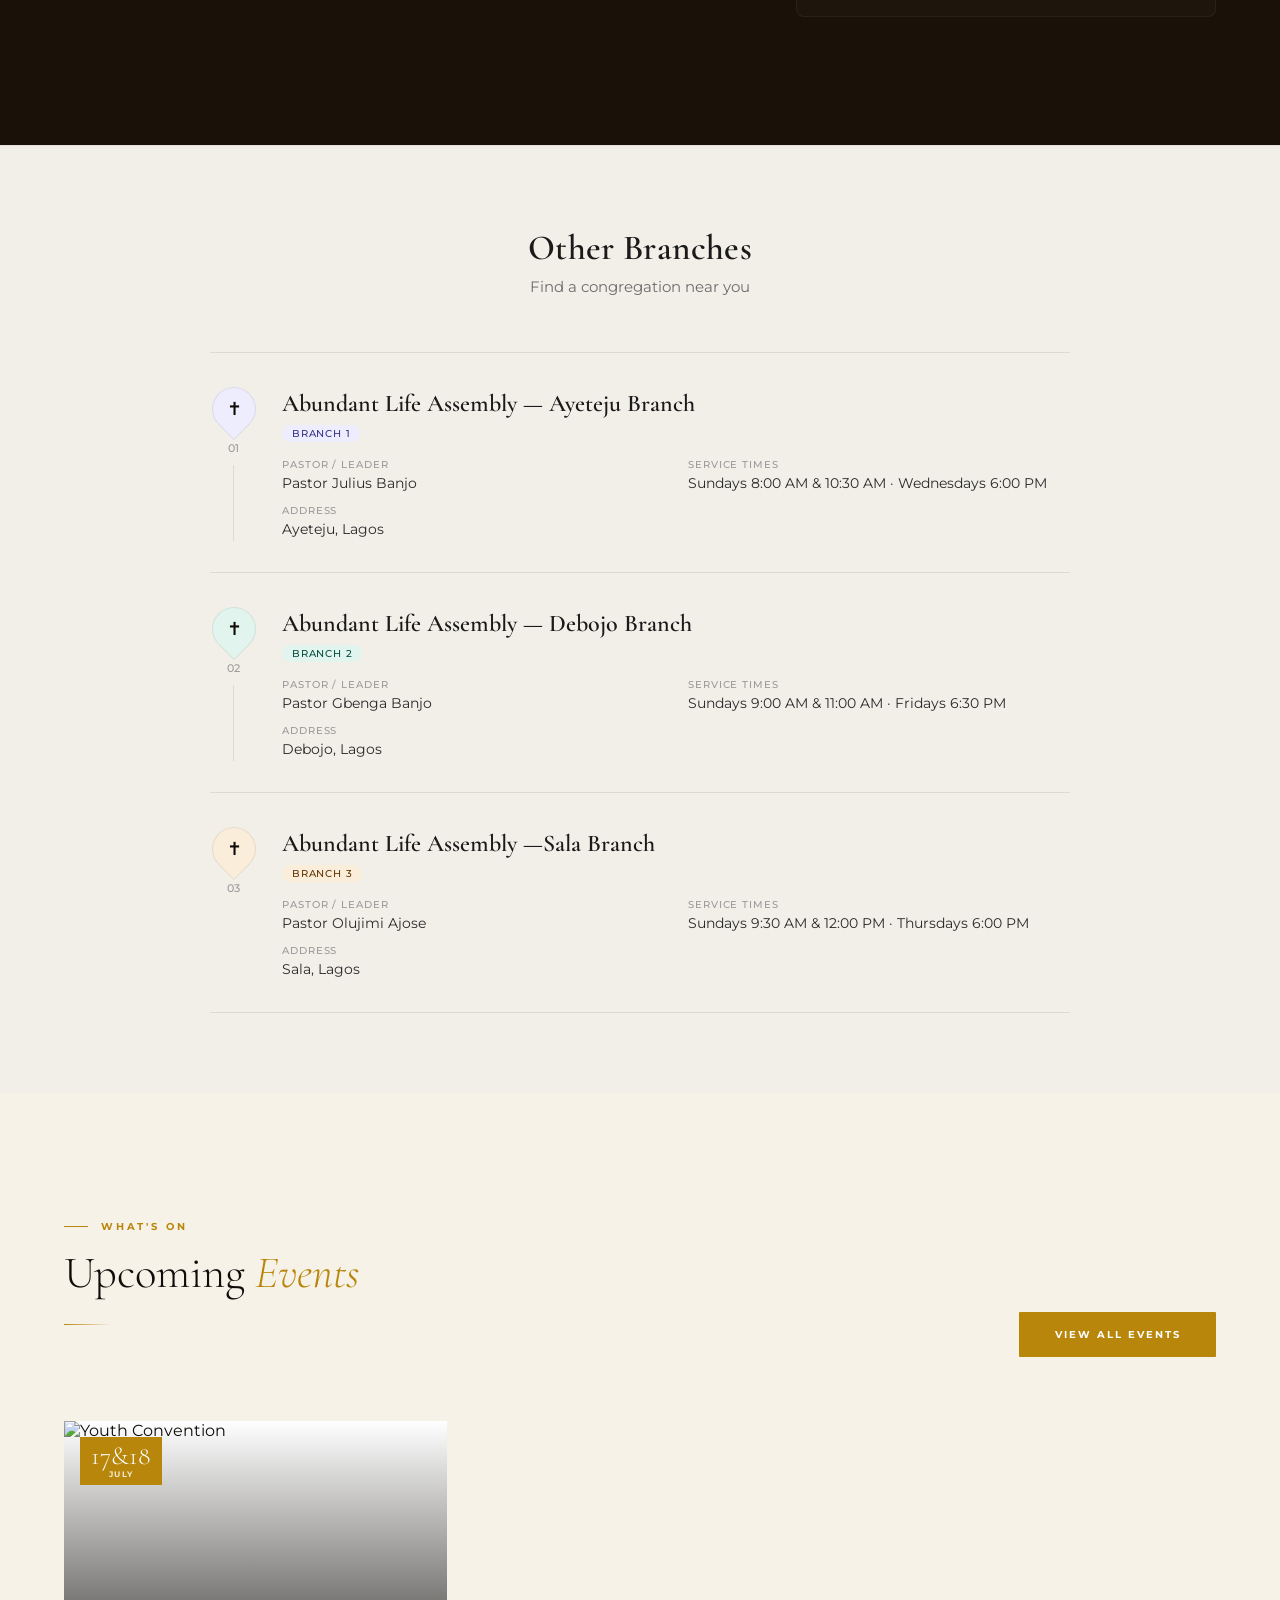
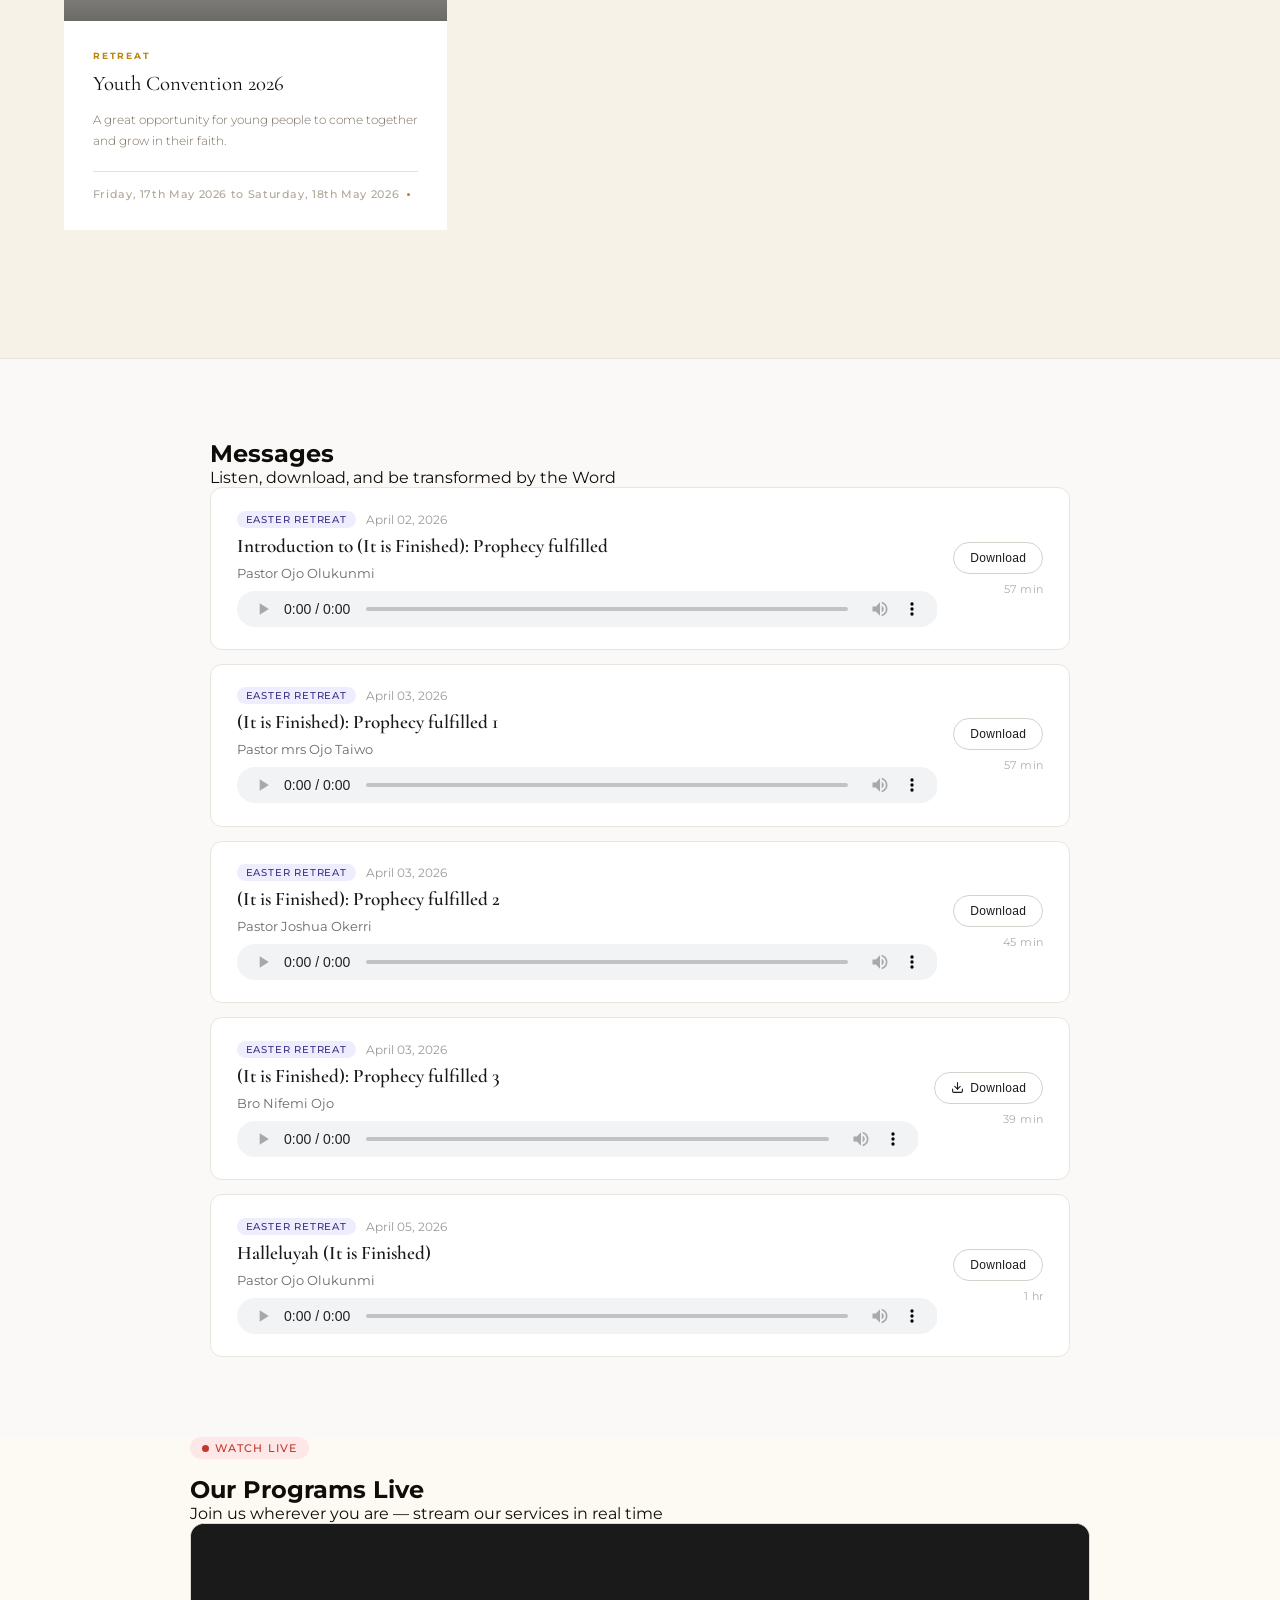
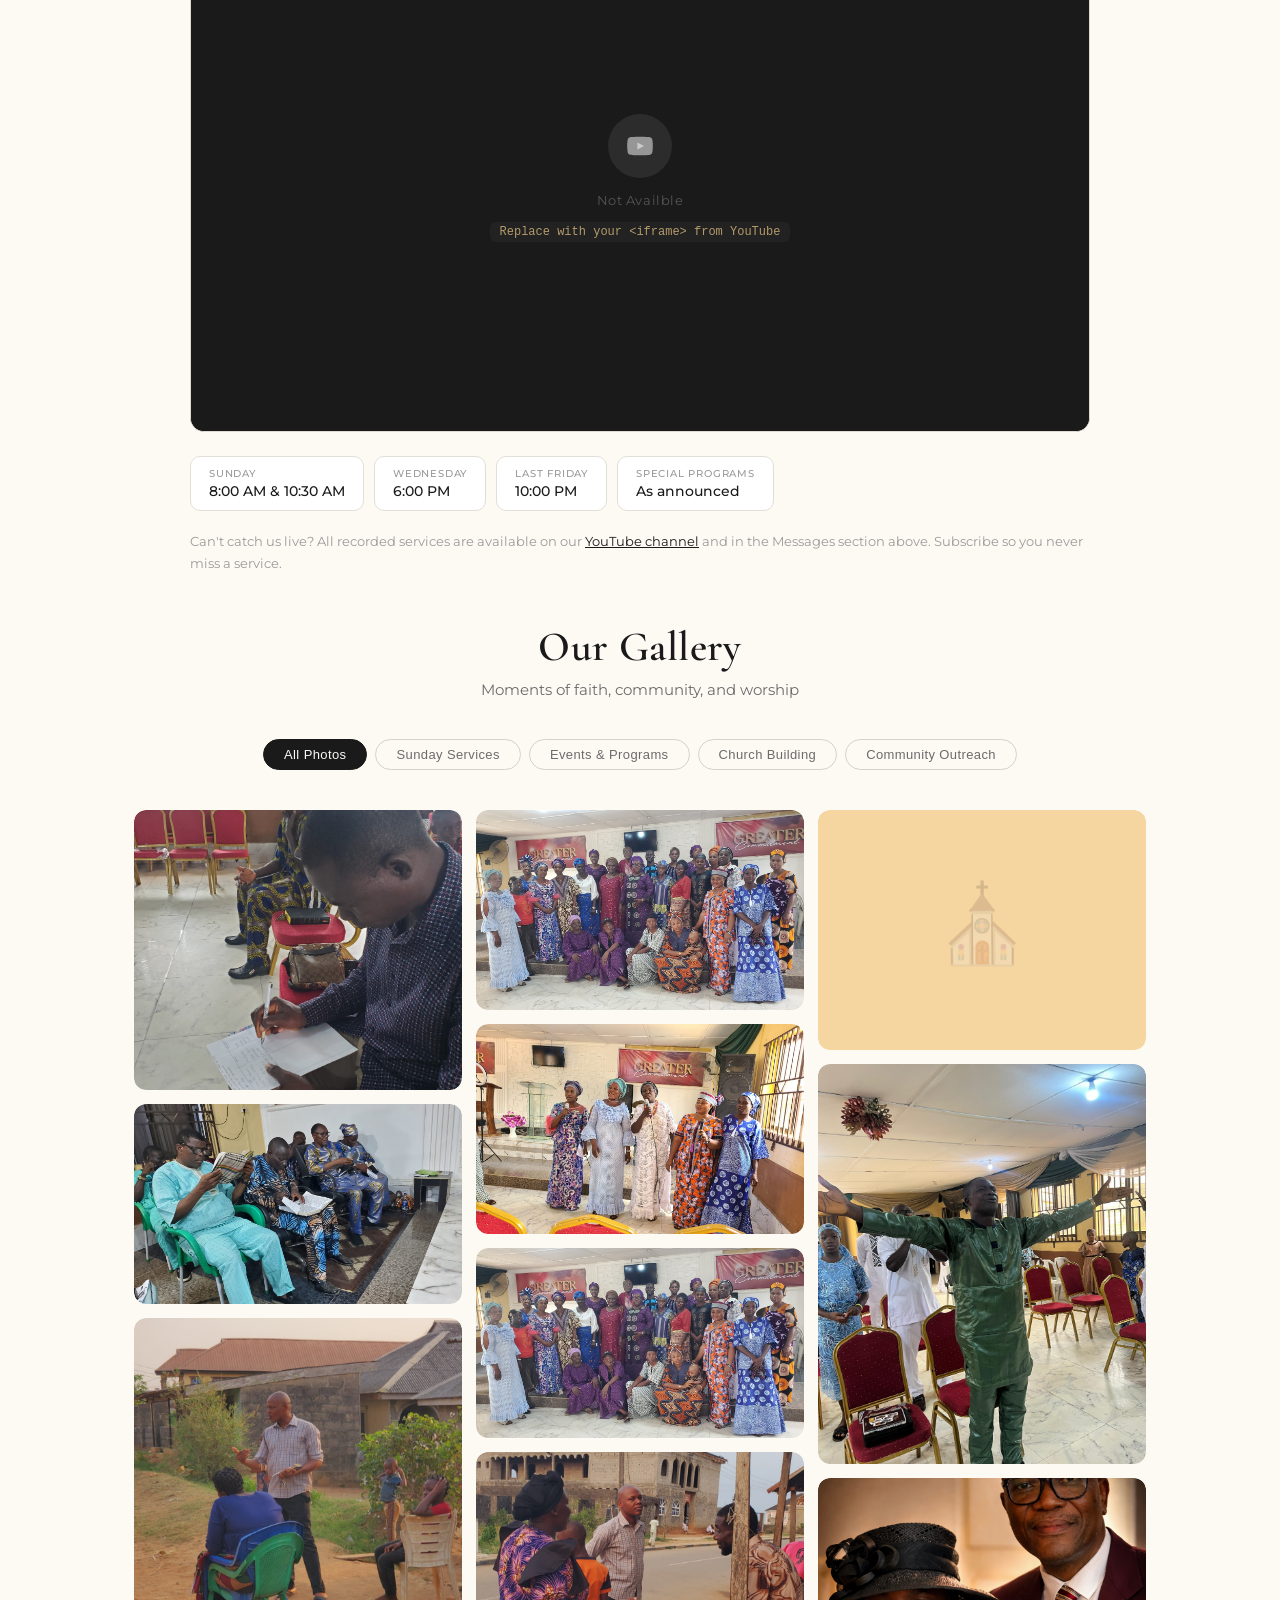
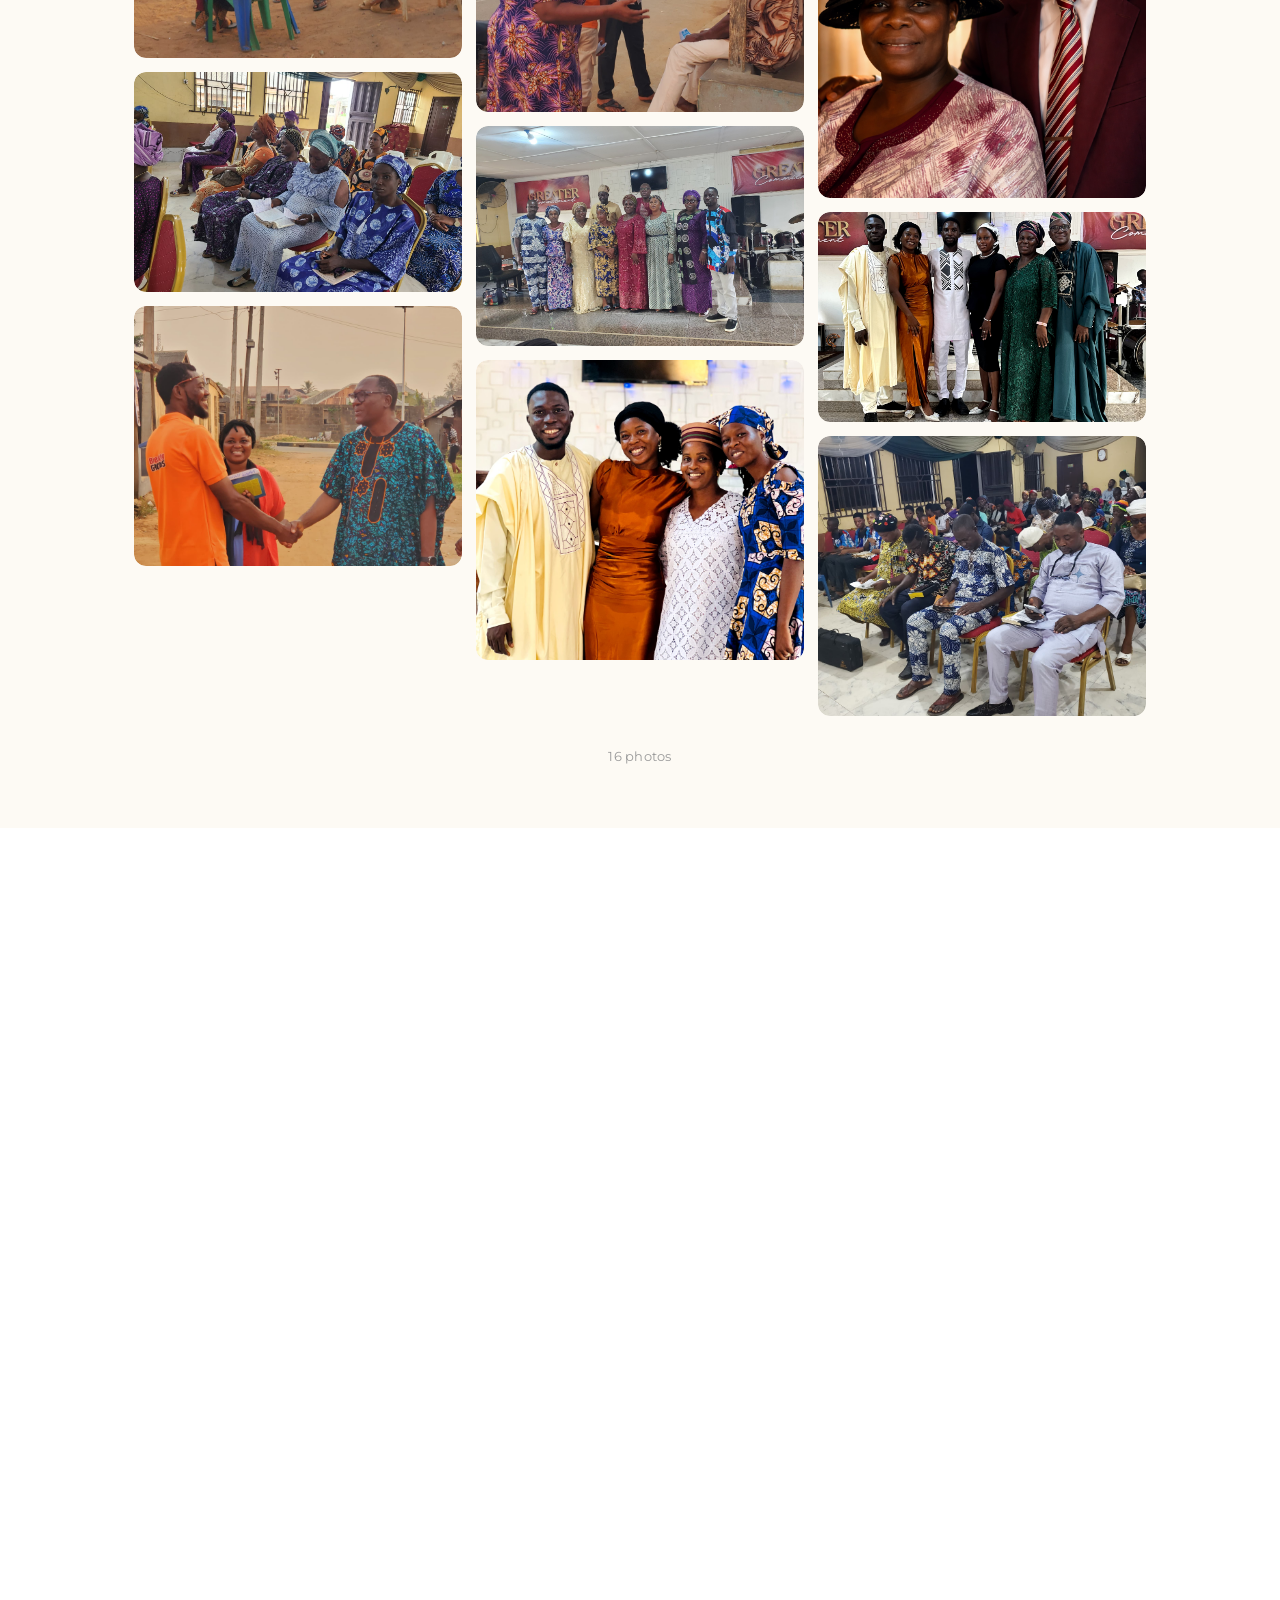
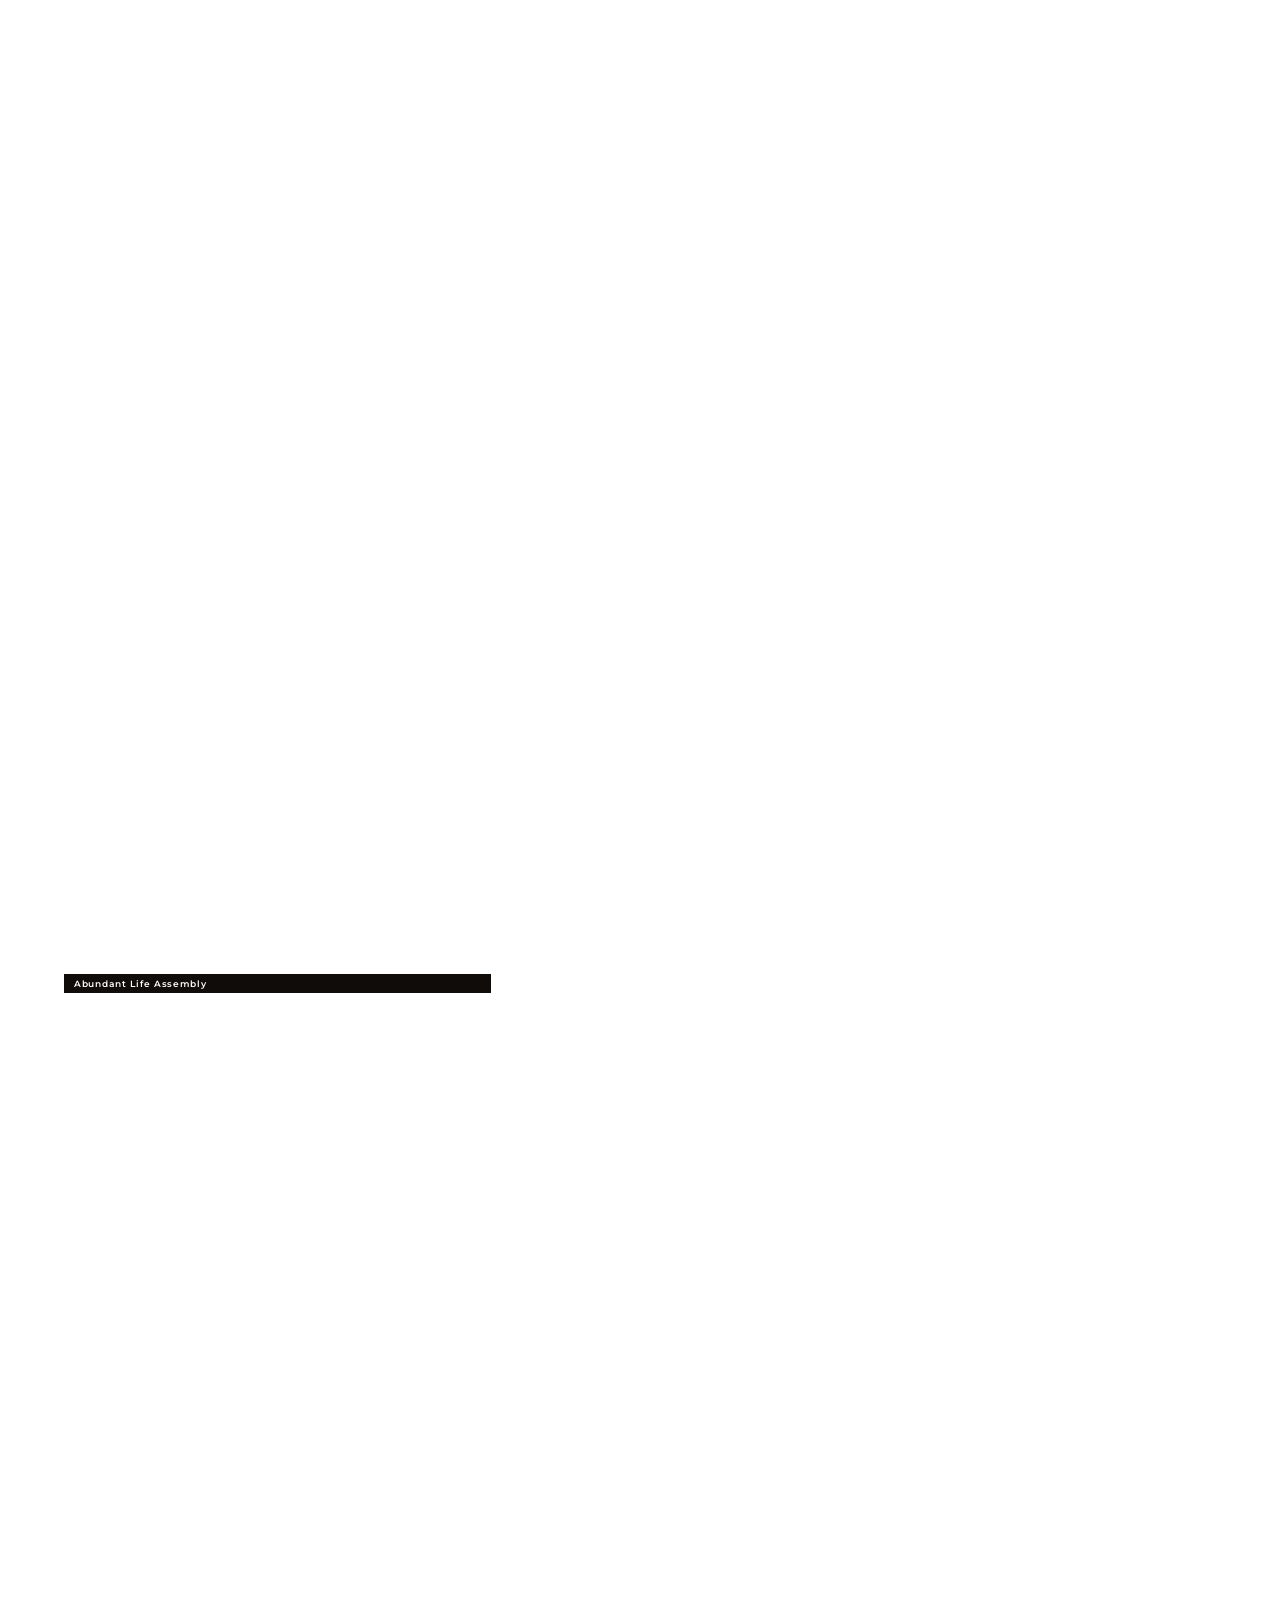
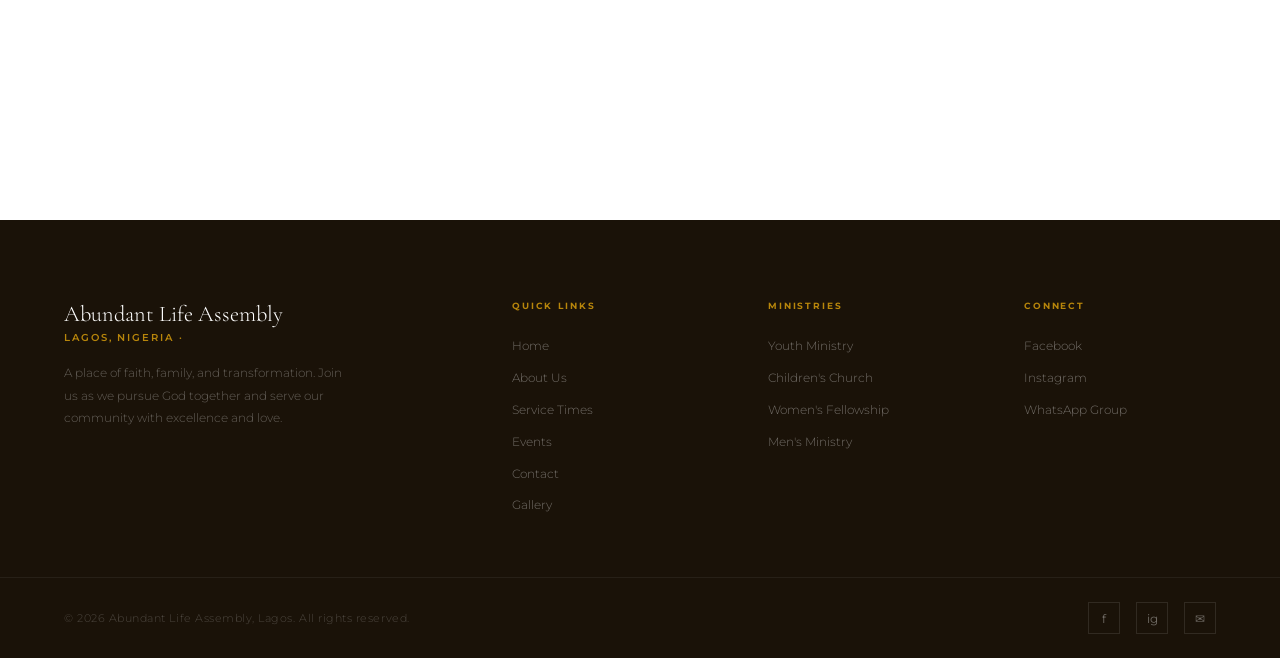
==== commit 898a9e33: "update" ====
--- a/index.html
+++ b/index.html
@@ -314,7 +314,7 @@
           <p class="event-cat">Retreat</p>
           <h3 class="event-title"> Youth Convention 2026</h3>
           <p class="event-desc">A great opportunity for young people to come together and grow in their faith.</p>
-          <div class="event-meta"><span>Friday, 17th May 2026 to Saturday, 18th May 2026</span><span class="event-meta-dot"></span><span>Morning and Evening Session</span></div>
+          <div class="event-meta"><span>Friday, 17th May 2026 to Saturday, 18th May 2026</span><span class="event-meta-dot"></span></div>
         </div>
       </div>      
       </div>
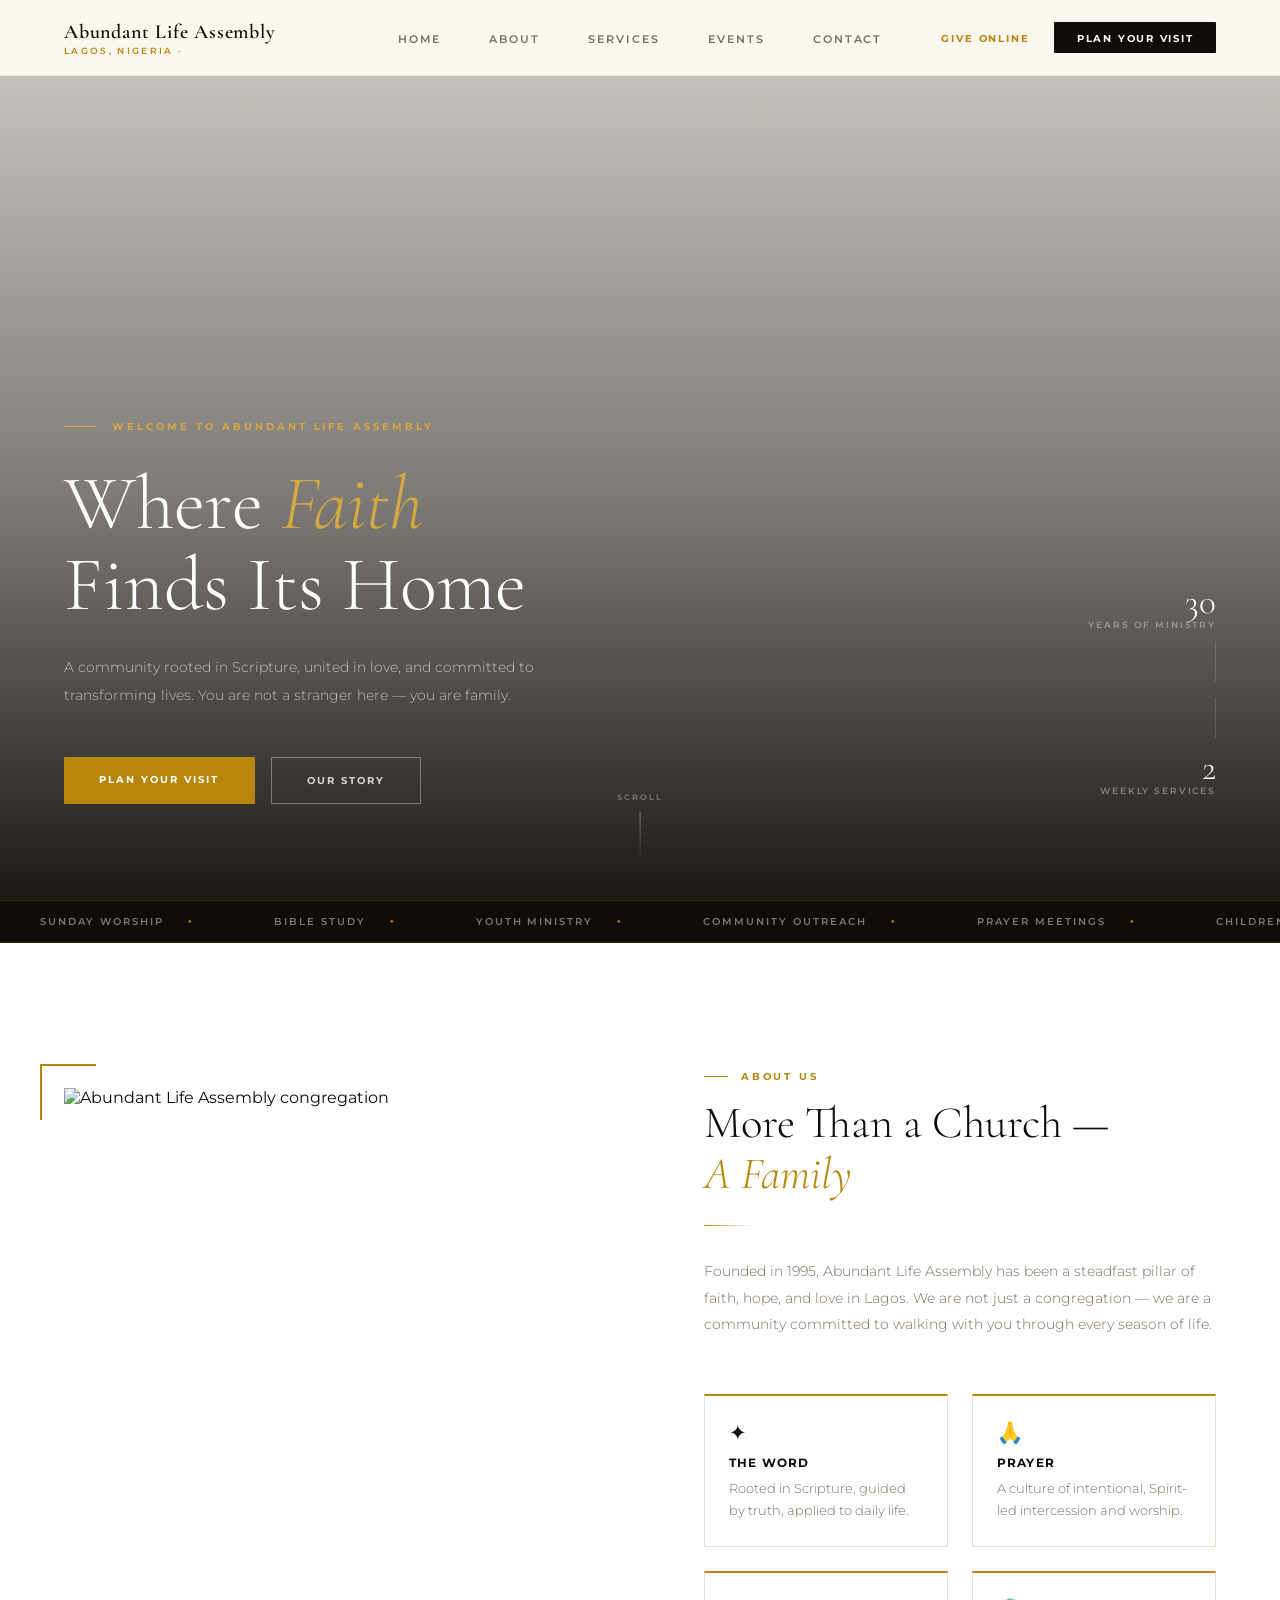
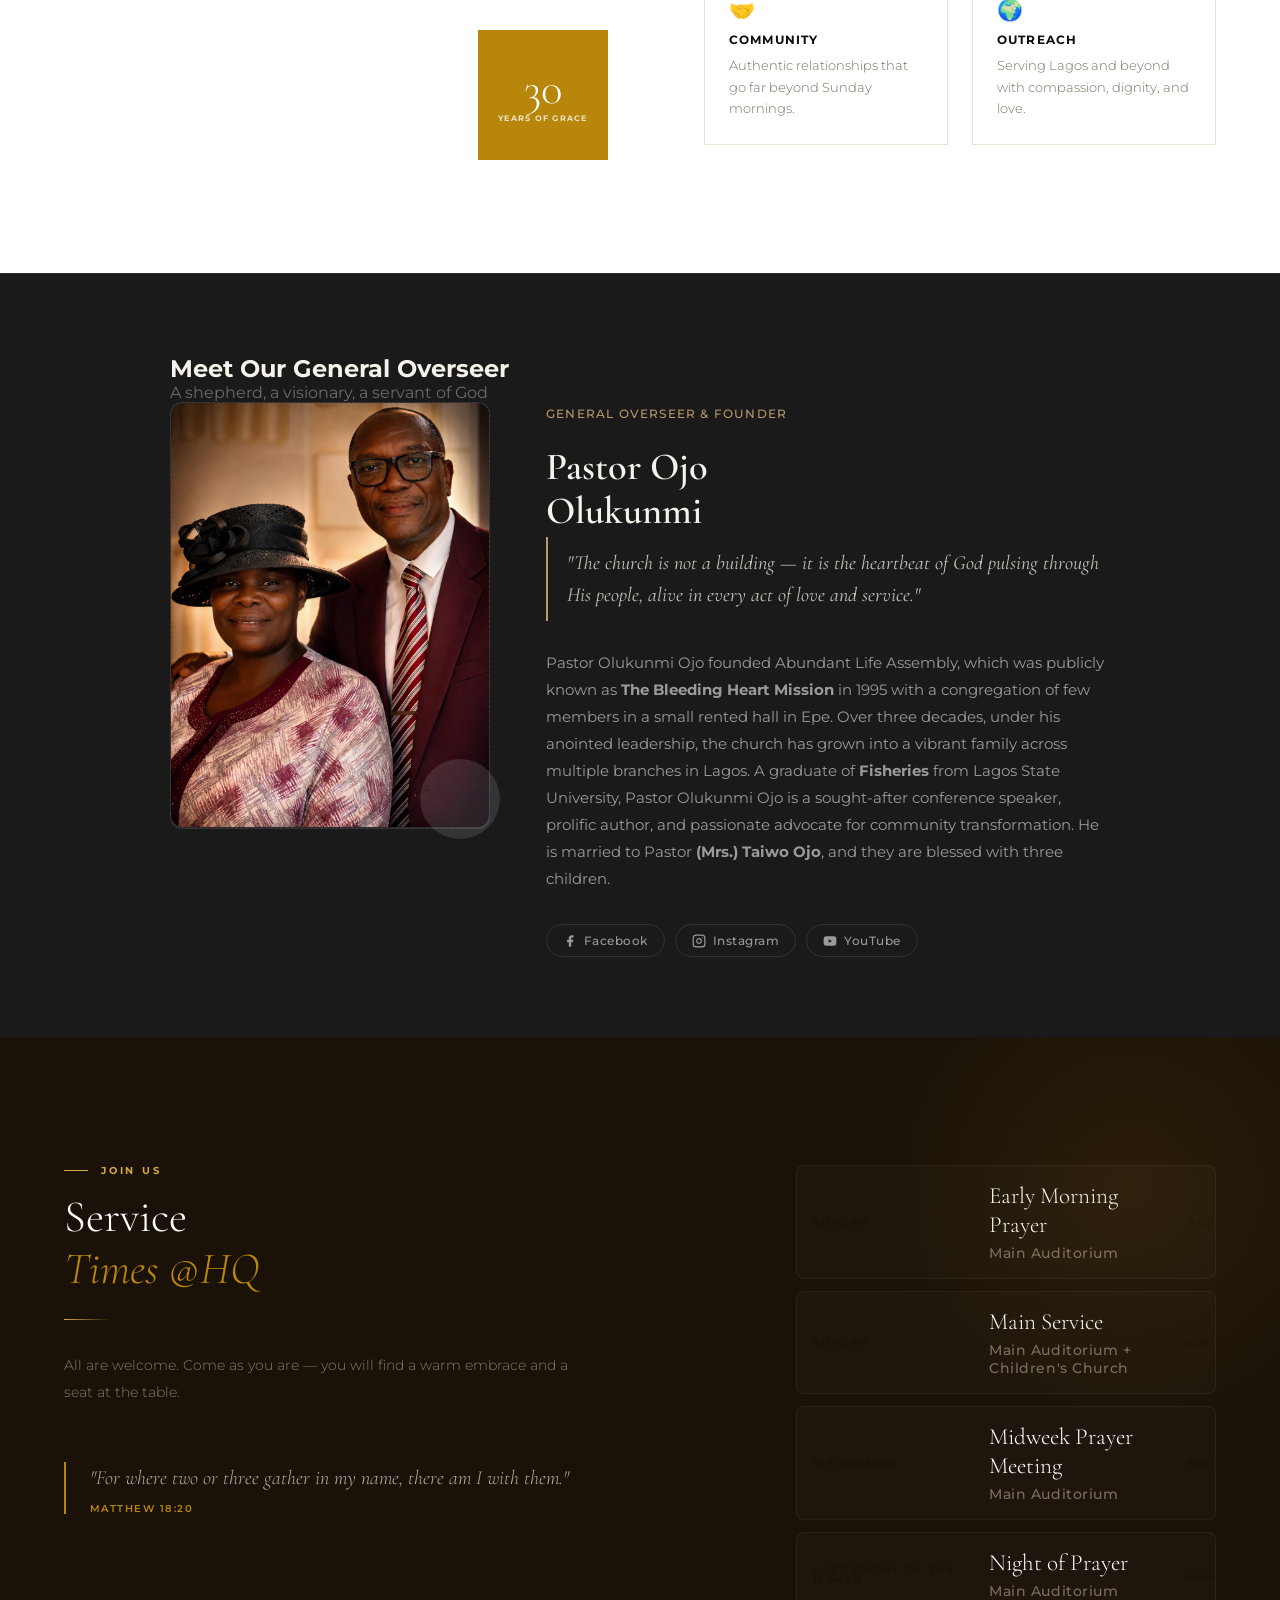
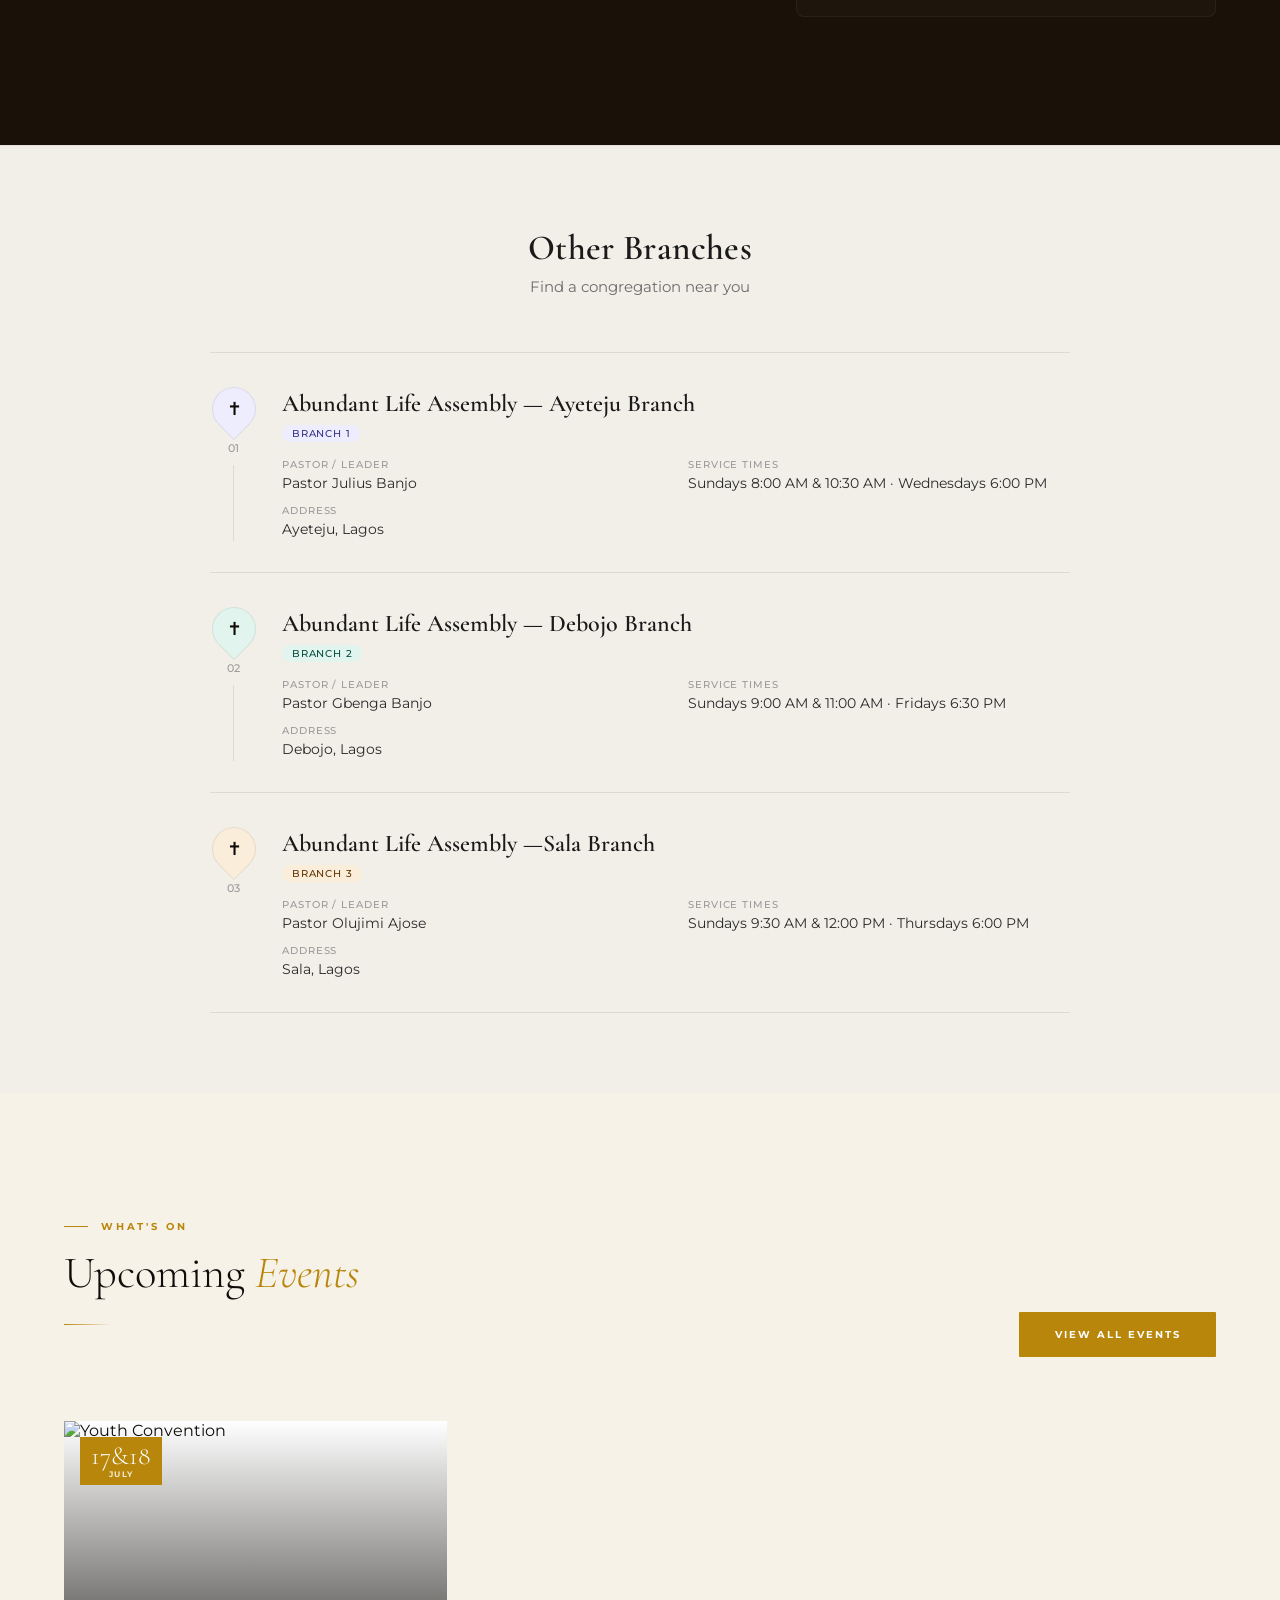
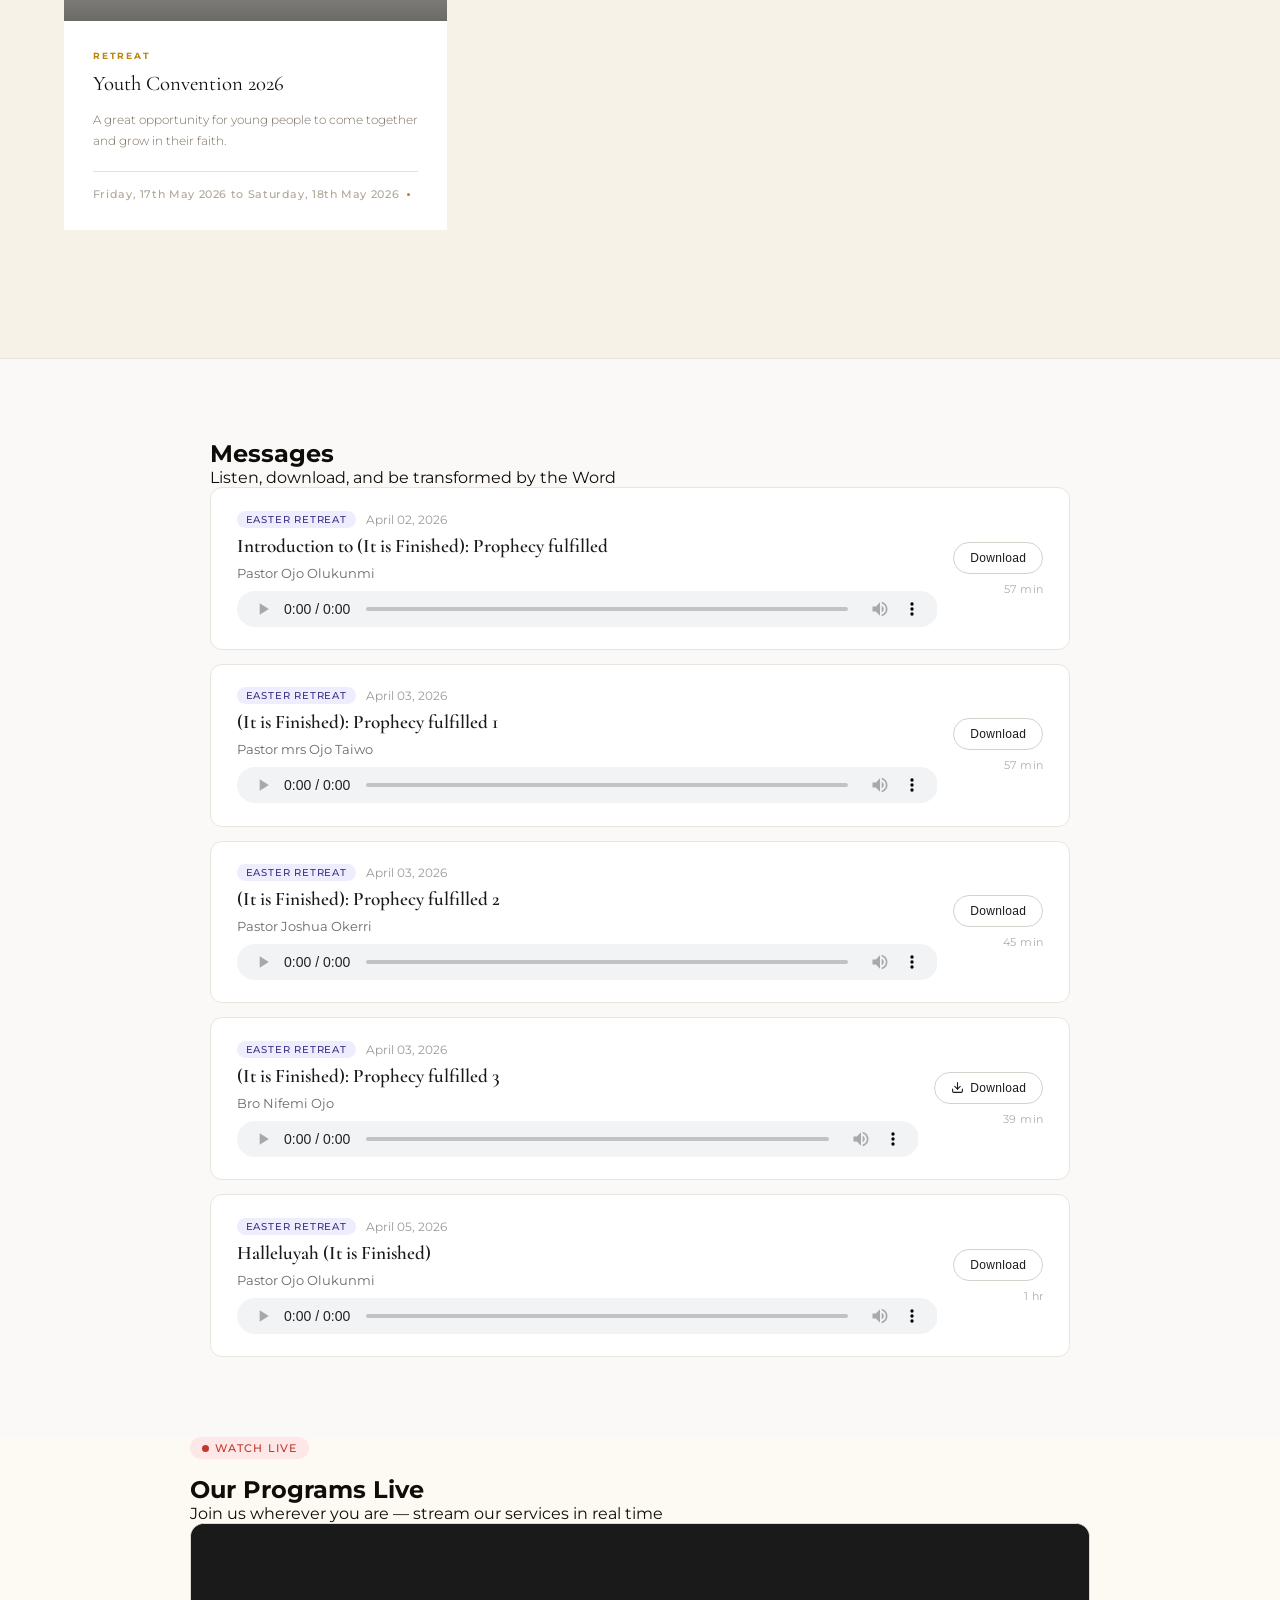
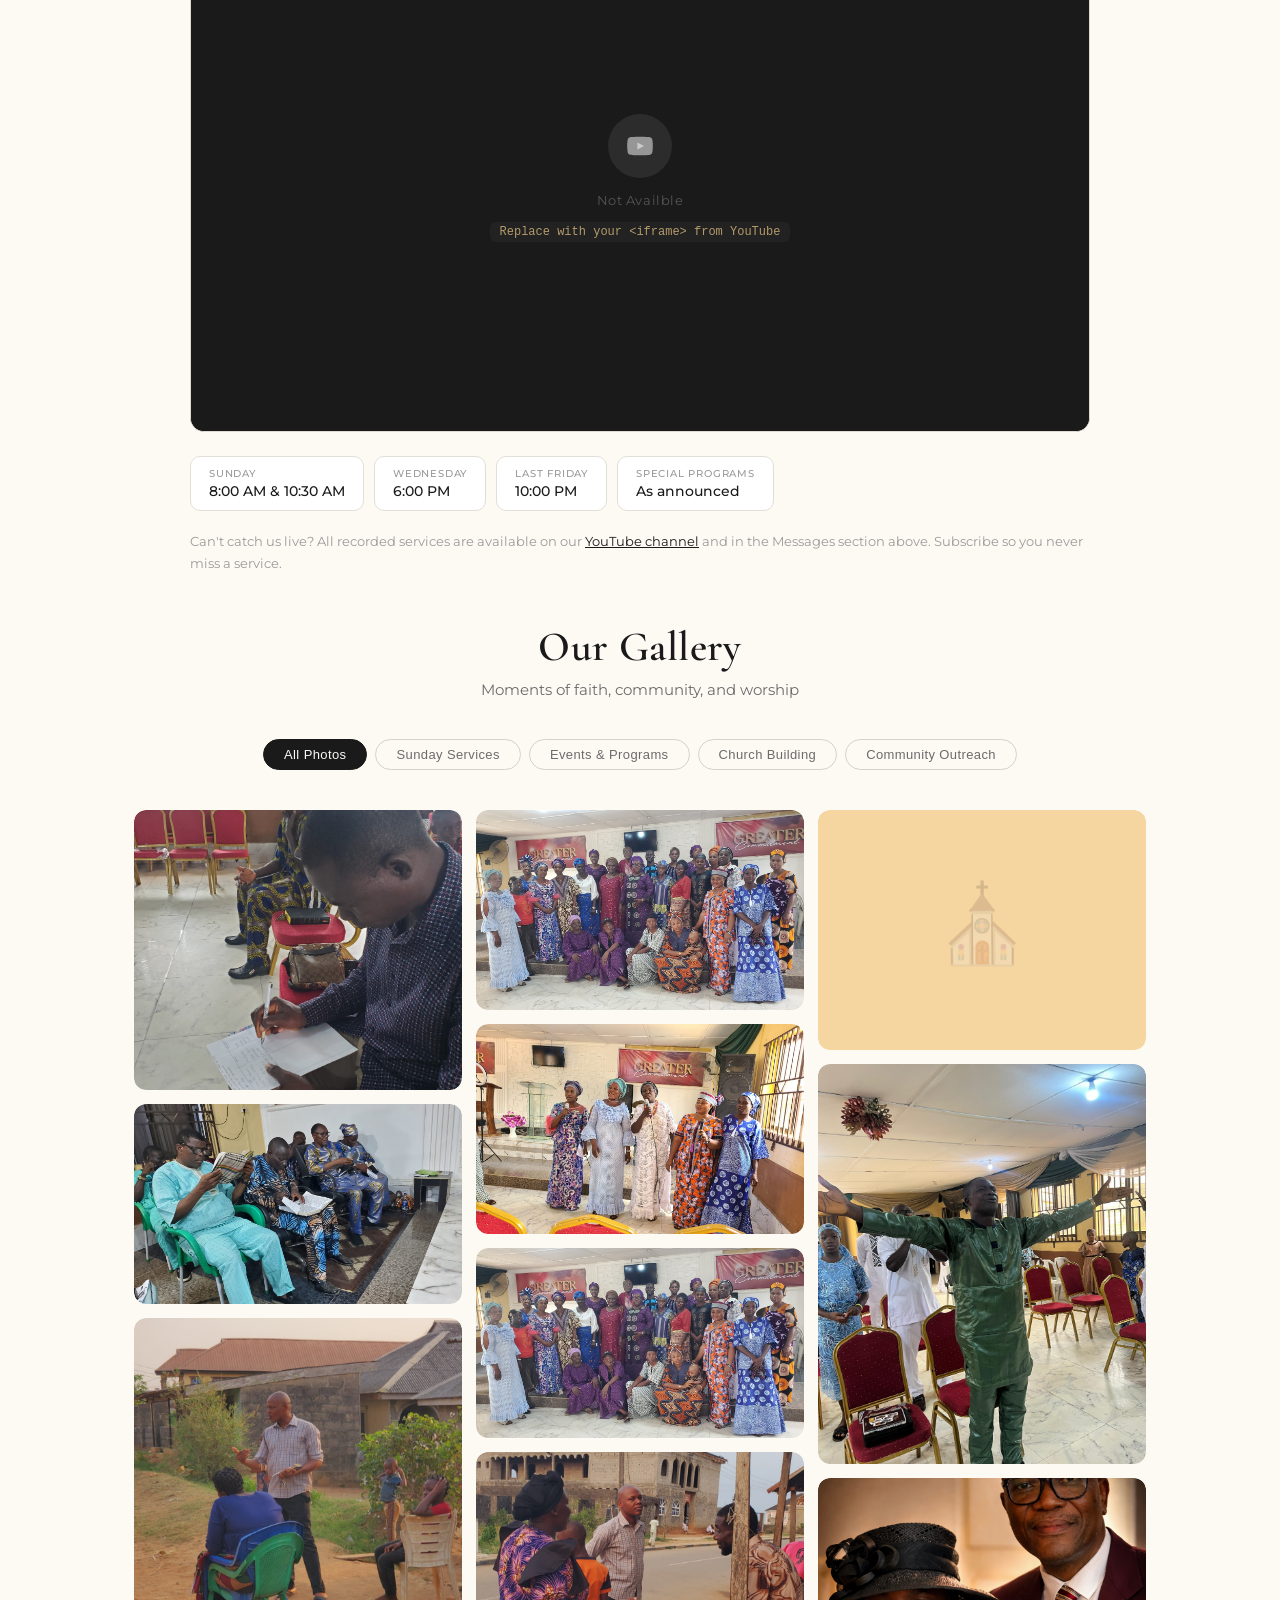
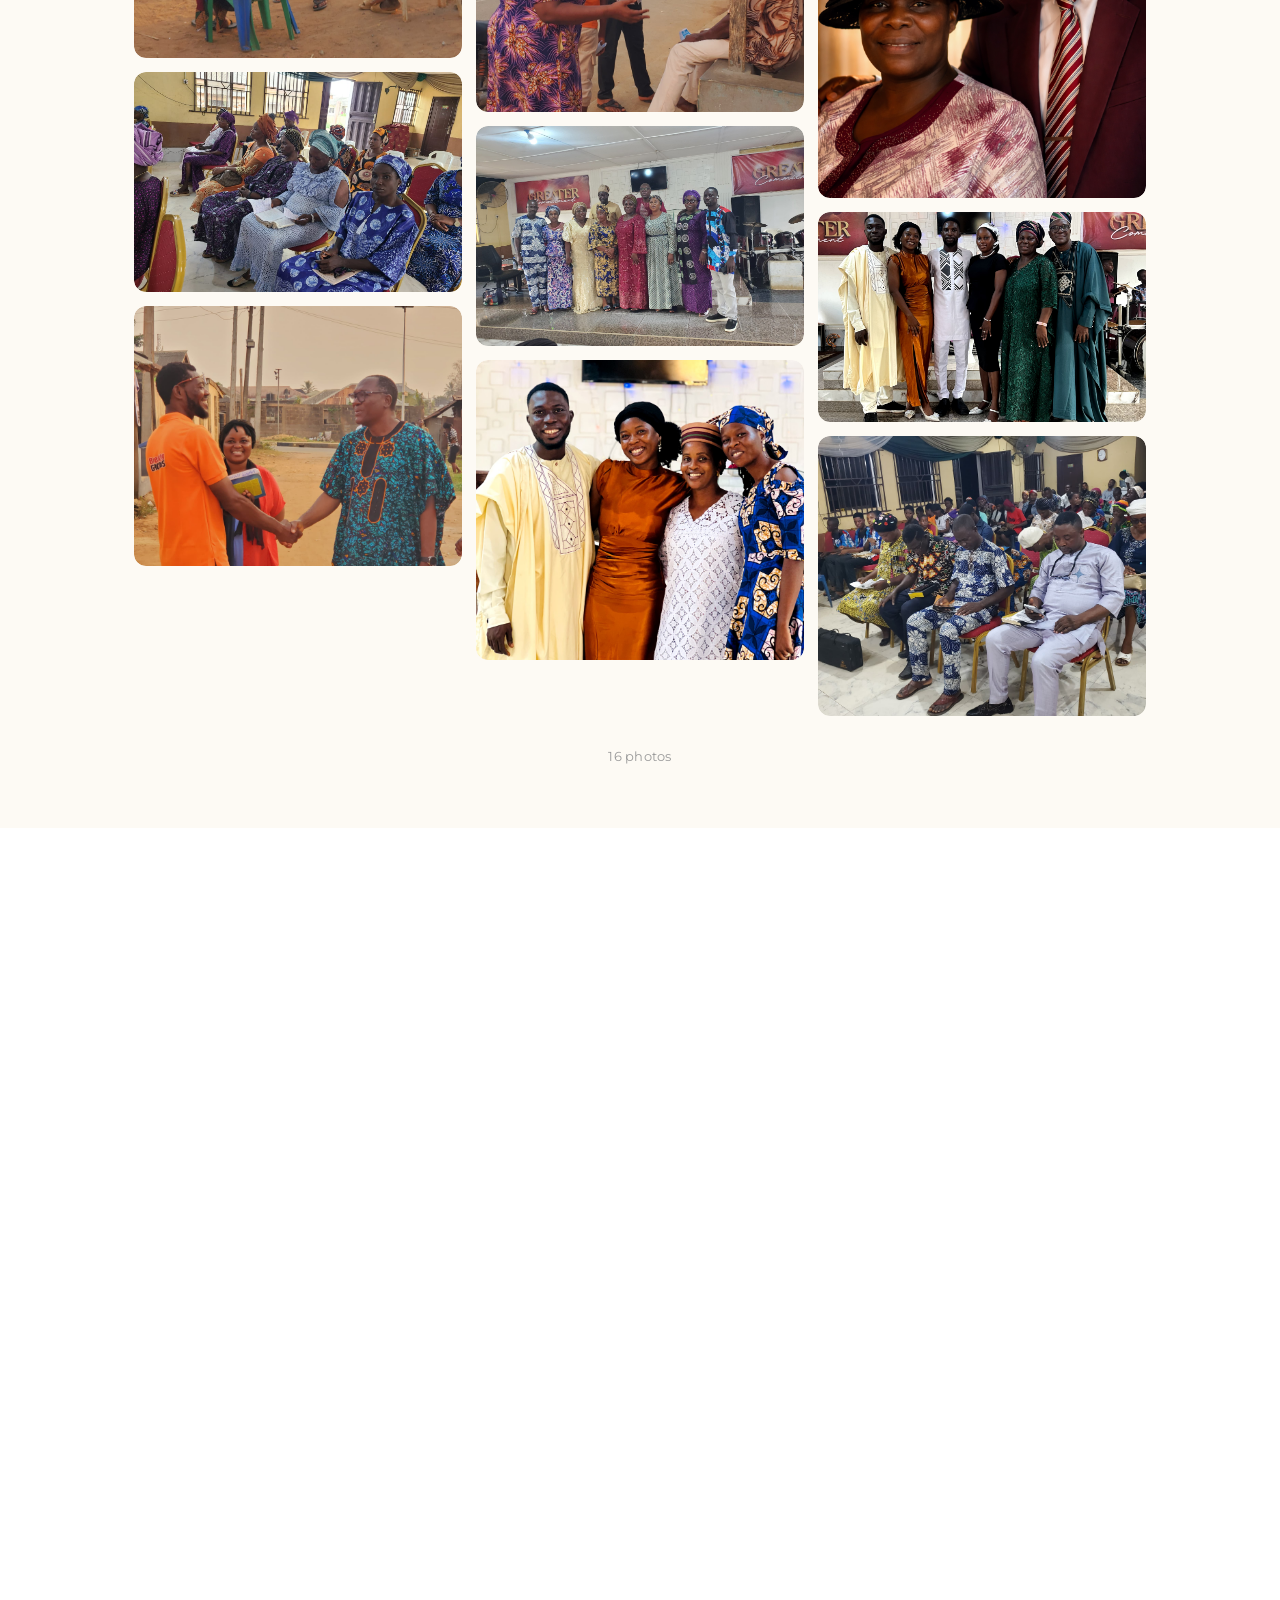
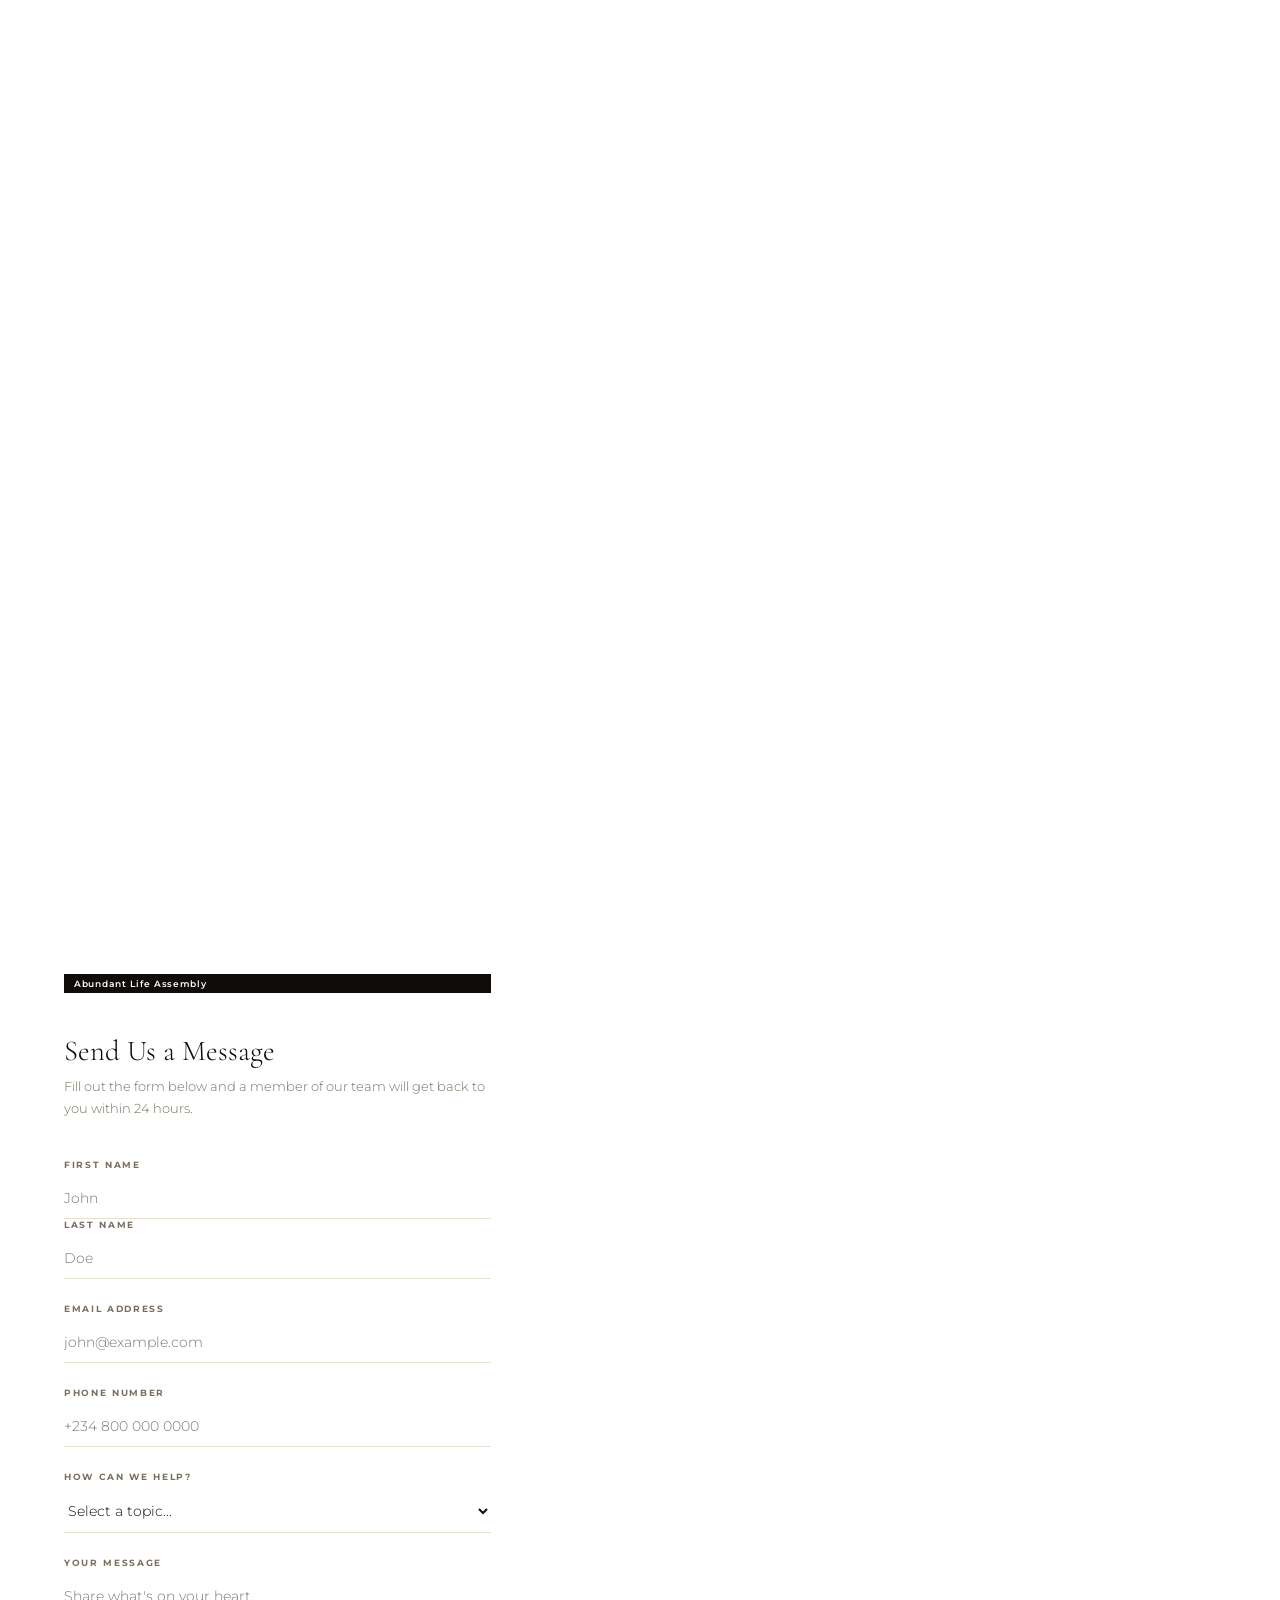
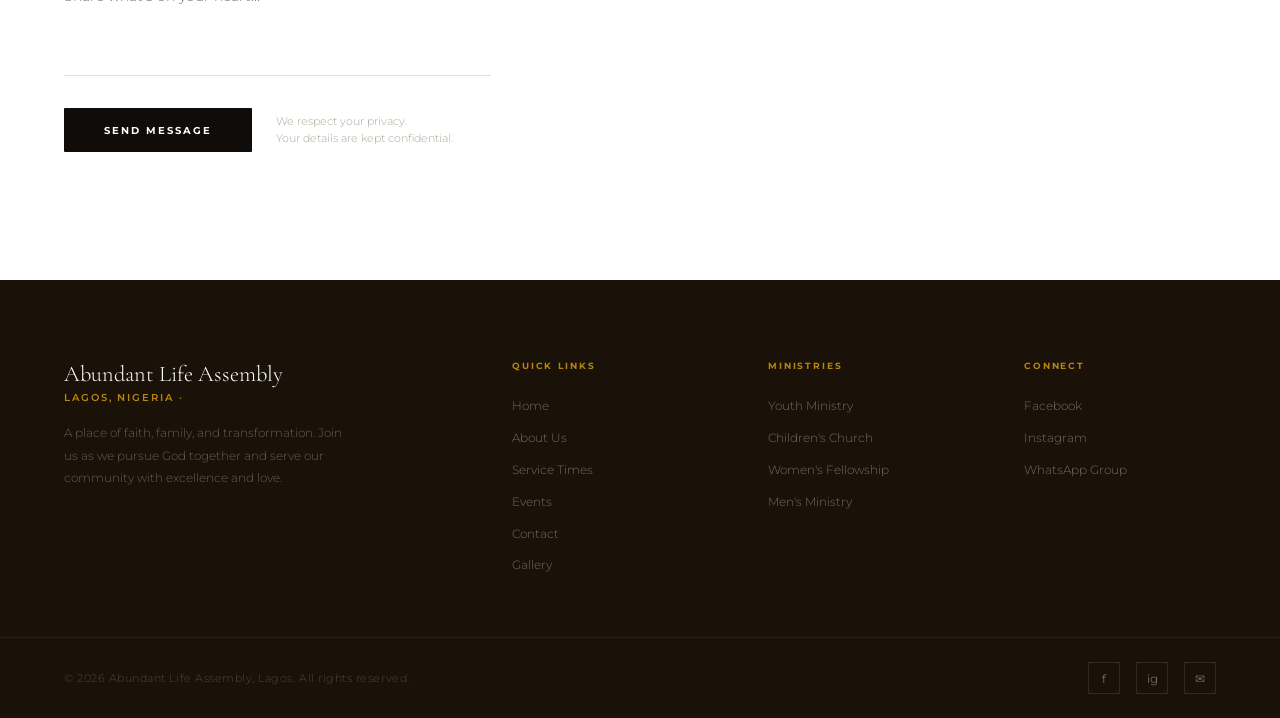
==== commit 6158f247: "form update" ====
--- a/index.html
+++ b/index.html
@@ -598,32 +598,52 @@
       <div class="reveal">
         <h3 class="form-title">Send Us a Message</h3>
         <p class="form-subtitle">Fill out the form below and a member of our team will get back to you within 24 hours.</p>
-<form class="form-grid" >       
-     <div class="form-row-2">
-            <div class="field"><label>First Name</label><input type="text" placeholder="John"/></div>
-            <div class="field"><label>Last Name</label><input type="text" placeholder="Doe"/></div>
-          </div>
-          <div class="field"><label>Email Address</label><input type="email" placeholder="john@example.com"/></div>
-          <div class="field"><label>Phone Number</label><input type="tel" placeholder="+234 800 000 0000"/></div>
-          <div class="field">
-            <label>How Can We Help?</label>
-            <select>
-              <option value="">Select a topic…</option>
-              <option>First-Time Visit</option>
-              <option>General Enquiry</option>
-              <option>Prayer Request</option>
-              <option>Membership &amp; Joining</option>
-              <option>Volunteering</option>
-              <option>Giving &amp; Tithes</option>
-              <option>Counselling</option>
-            </select>
-          </div>
-          <div class="field"><label>Your Message</label><textarea placeholder="Share what's on your heart…"></textarea></div>
-          <div class="form-submit">
-            <button type="submit" class="btn-submit" id="submitBtn">Send Message</button>
-            <p class="form-note">We respect your privacy.<br>Your details are kept confidential.</p>
-          </div>
-        </form>
+<form id="contactForm" class="form-grid" action="https://formspree.io/f/xjgnbyny" method="POST">
+  <div class="form-row">
+    <div class="field">
+      <label>First Name</label>
+      <input type="text" name="first_name" placeholder="John" required>
+    </div>
+    <div class="field">
+      <label>Last Name</label>
+      <input type="text" name="last_name" placeholder="Doe" required>
+    </div>
+  </div>
+
+  <div class="field">
+    <label>Email Address</label>
+    <input type="email" name="email" placeholder="john@example.com" required>
+  </div>
+
+  <div class="field">
+    <label>Phone Number</label>
+    <input type="tel" name="phone" placeholder="+234 800 000 0000">
+  </div>
+
+  <div class="field">
+    <label>How Can We Help?</label>
+    <select name="topic" required>
+      <option value="">Select a topic...</option>
+      <option value="First-Time Visit">First-Time Visit</option>
+      <option value="General Enquiry">General Enquiry</option>
+      <option value="Prayer Request">Prayer Request</option>
+      <option value="Membership & Joining">Membership & Joining</option>
+      <option value="Volunteering">Volunteering</option>
+      <option value="Giving & Tithes">Giving & Tithes</option>
+      <option value="Counselling">Counselling</option>
+    </select>
+  </div>
+
+  <div class="field">
+    <label>Your Message</label>
+    <textarea name="message" placeholder="Share what's on your heart..." rows="5"></textarea>
+  </div>
+
+  <div class="form-submit">
+    <button type="submit" class="btn-submit" id="submitBtn">Send Message</button>
+    <p class="form-note">We respect your privacy.<br>Your details are kept confidential.</p>
+  </div>
+</form>
       </div>
     </div>
   </section>
